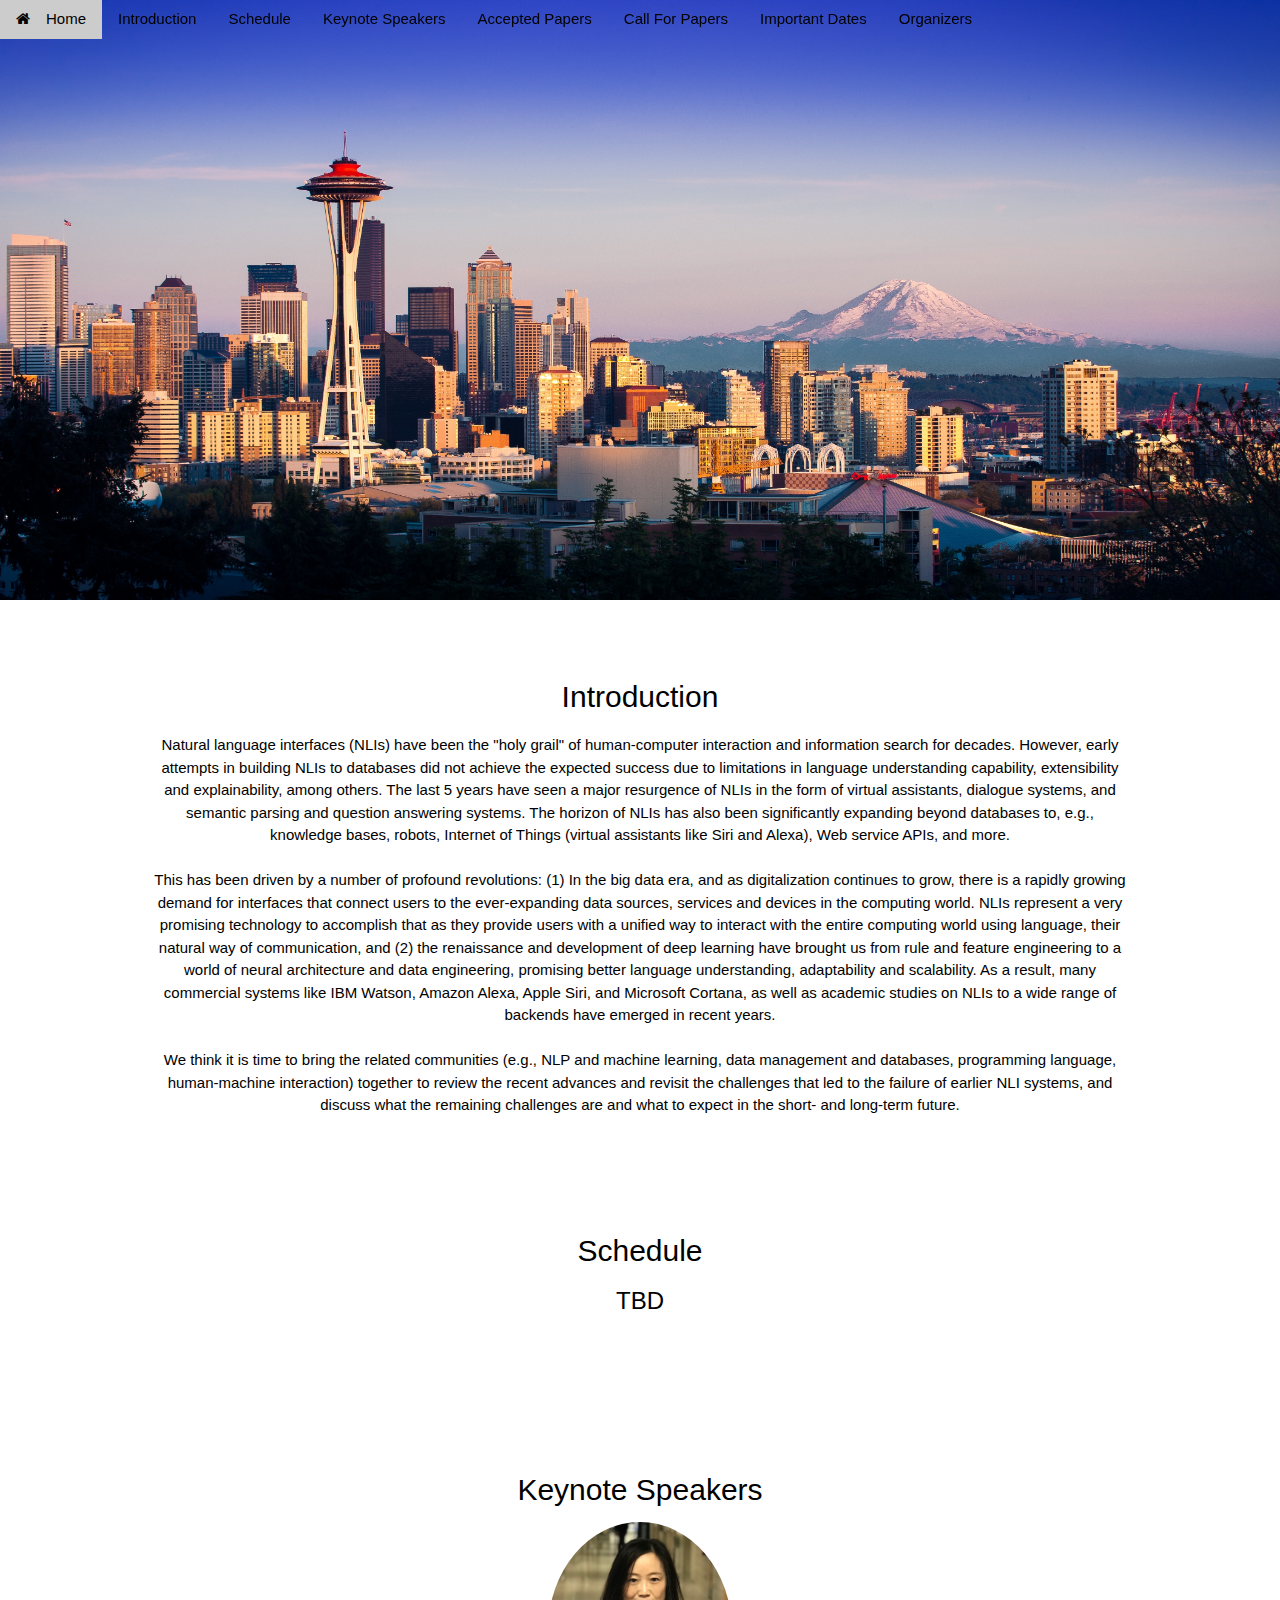
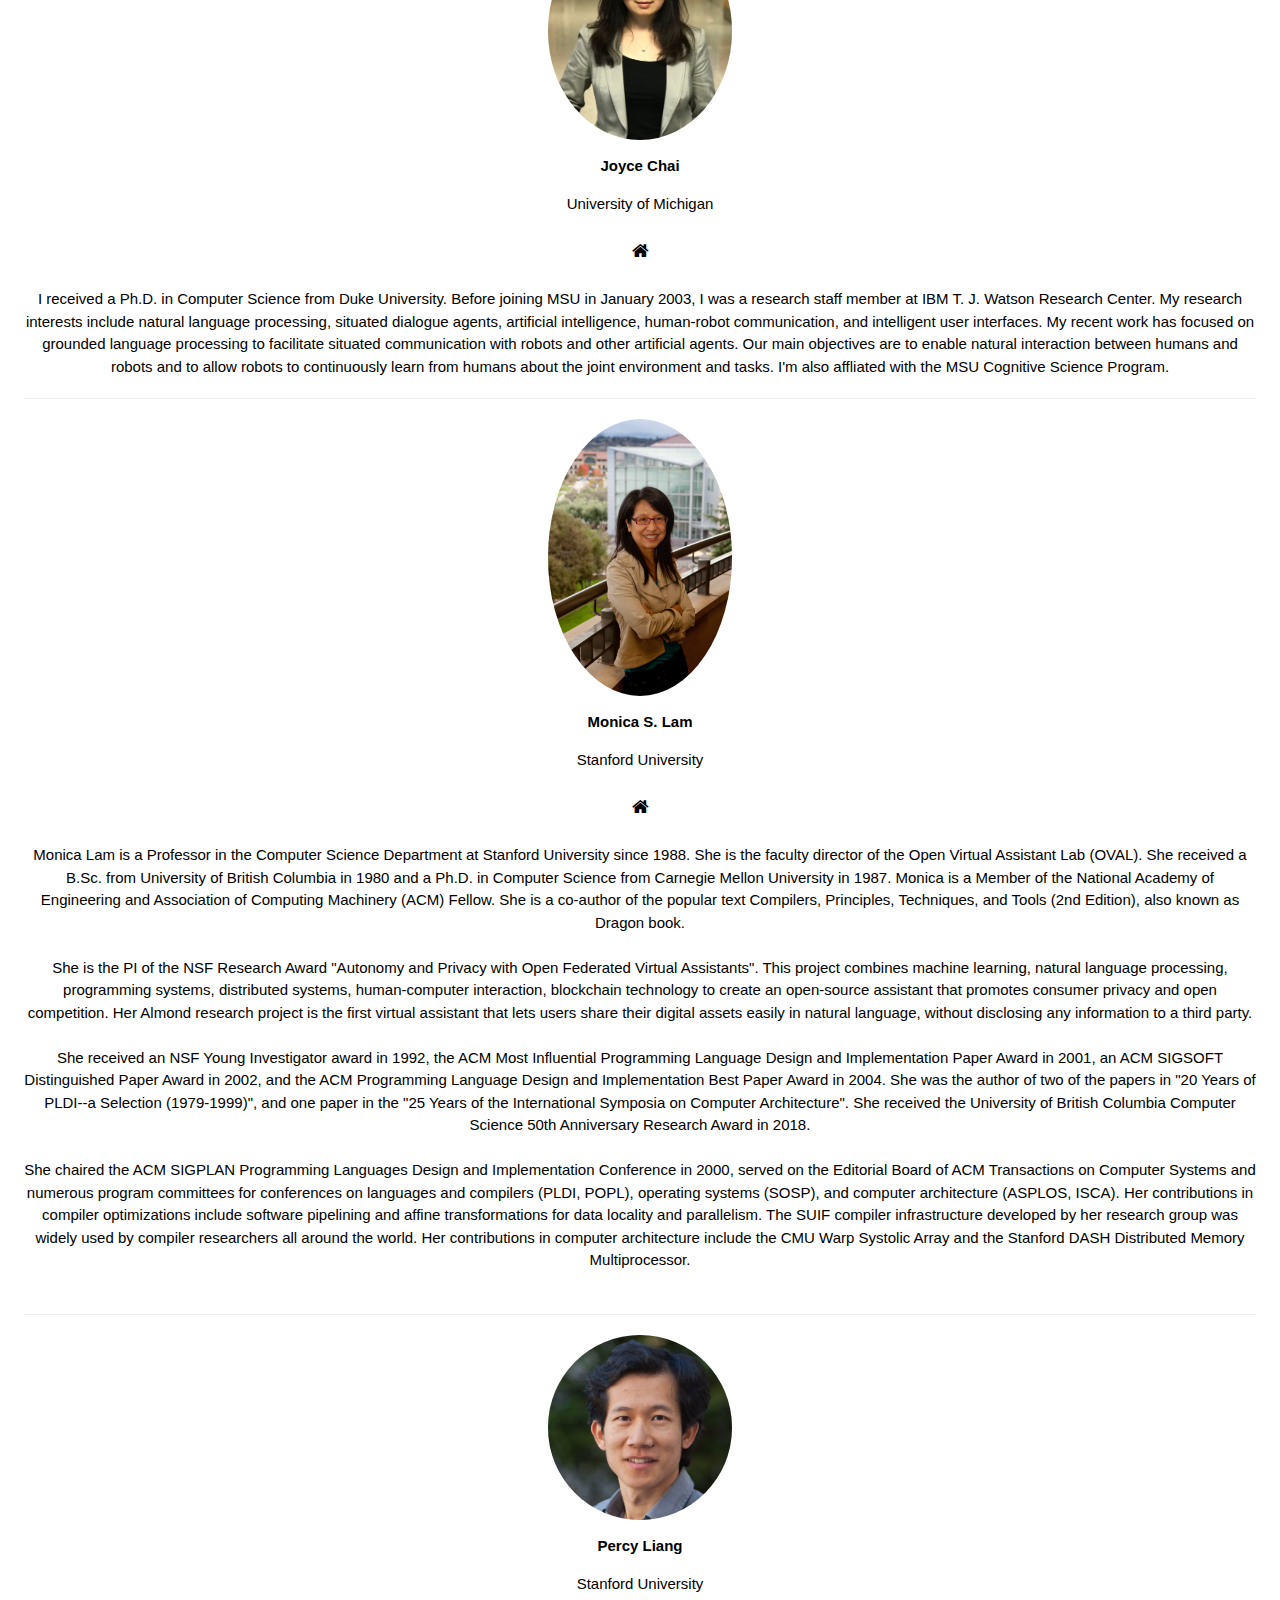
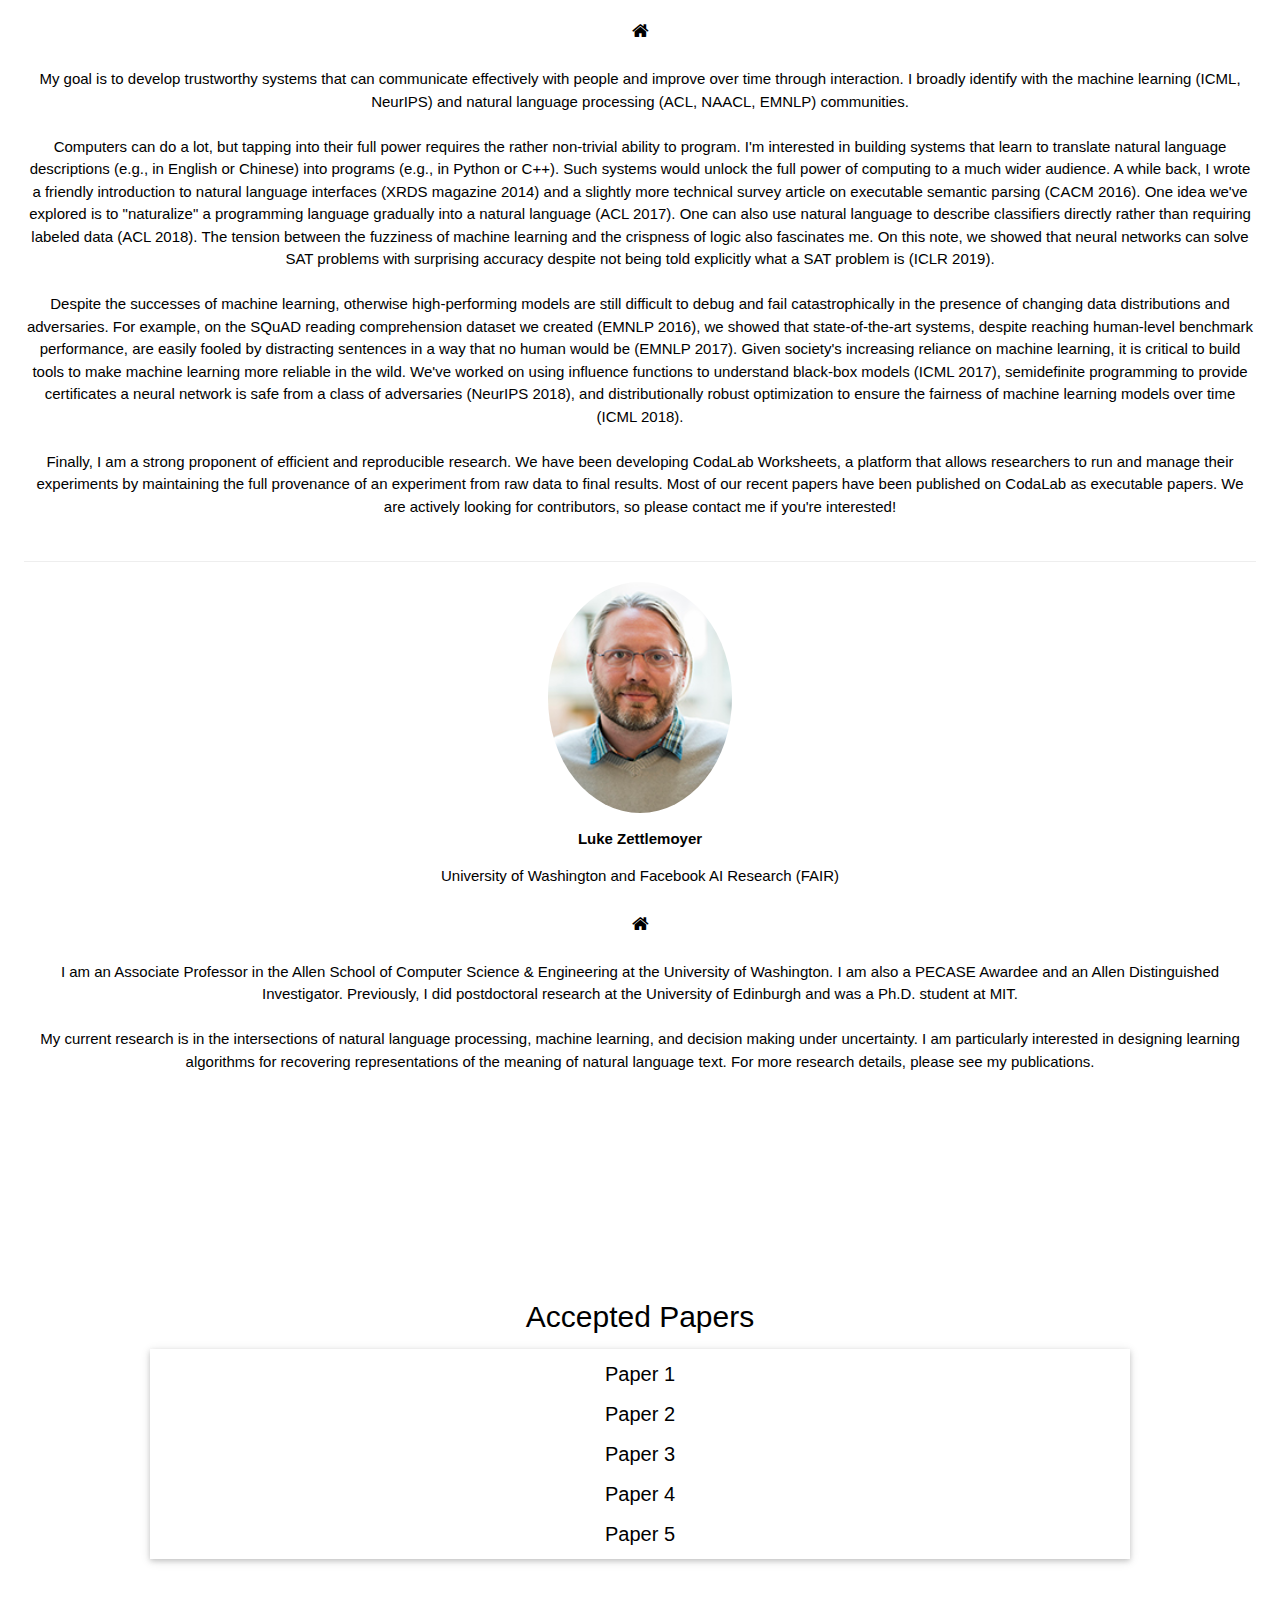
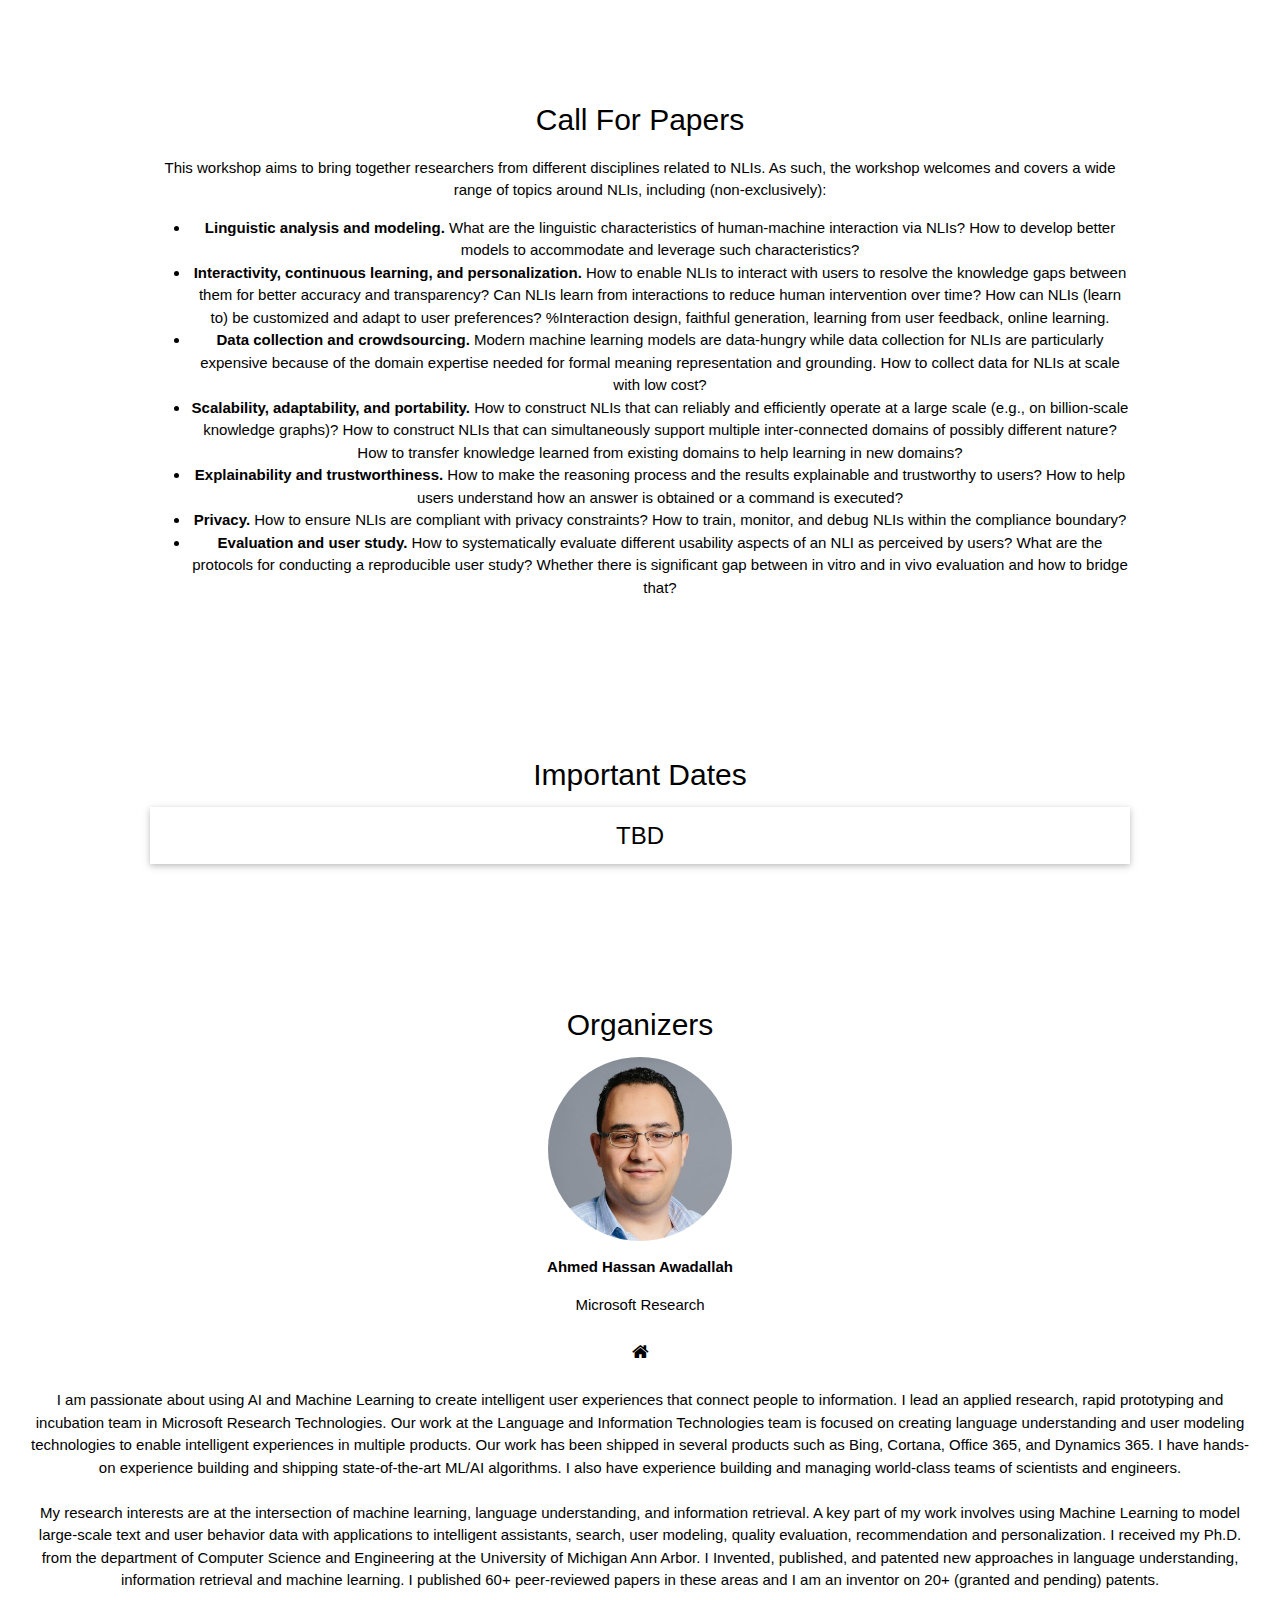
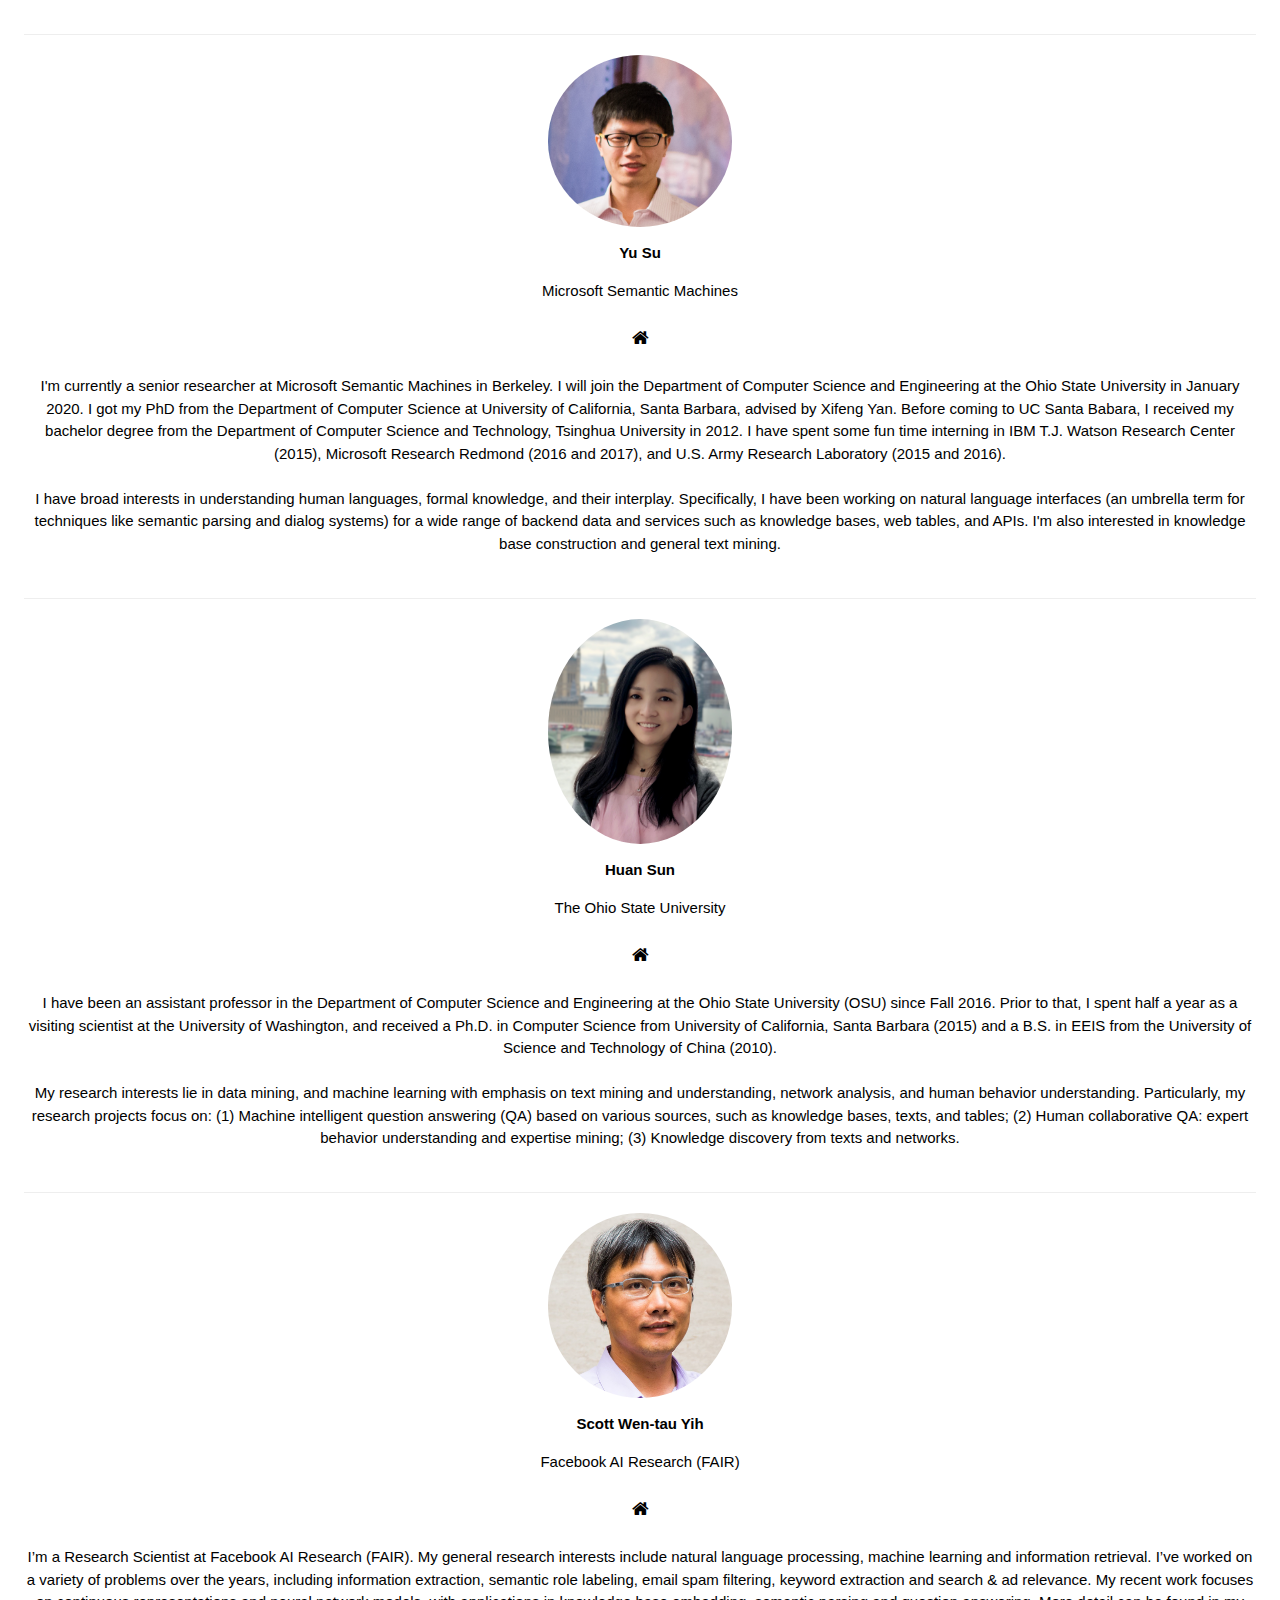
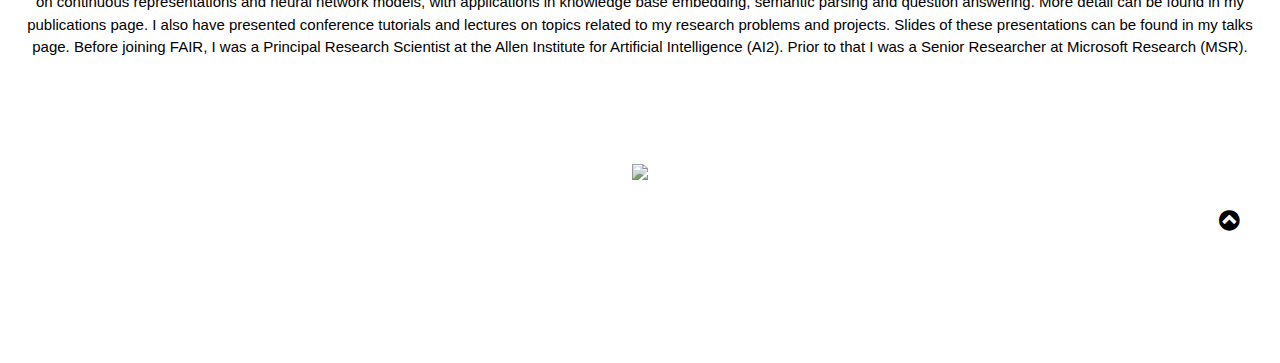
==== index.html @ e5f187b4 "Initial Commit." ====
<!DOCTYPE html>
<html>
<title>NLI Workshop</title>
<meta charset="UTF-8">
<meta name="viewport" content="width=device-width, initial-scale=1">
<link rel="stylesheet" href="https://www.w3schools.com/w3css/4/w3.css">
<link rel="stylesheet" href="https://www.w3schools.com/lib/w3-theme-black.css">
<link rel="stylesheet" href="https://cdnjs.cloudflare.com/ajax/libs/font-awesome/4.7.0/css/font-awesome.min.css">
<body id="myPage">

<!-- Navbar -->
<div class="w3-top">
 <div class="w3-bar w3-theme-d2 w3-left-align">
  <a class="w3-bar-item w3-button w3-hide-medium w3-hide-large w3-right w3-hover-white w3-theme-d2" href="javascript:void(0);" onclick="openNav()"><i class="fa fa-bars"></i></a>
  <a href="#" class="w3-bar-item w3-button w3-teal"><i class="fa fa-home w3-margin-right"></i>Home</a>
  <a href="#introduction" class="w3-bar-item w3-button w3-hide-small w3-hover-white">Introduction</a>
  <a href="#schedule" class="w3-bar-item w3-button w3-hide-small w3-hover-white">Schedule</a>
  <a href="#keynotespeakers" class="w3-bar-item w3-button w3-hide-small w3-hover-white">Keynote Speakers</a>
  <a href="#acceptedpapers" class="w3-bar-item w3-button w3-hide-small w3-hover-white">Accepted Papers</a>
  <a href="#callforpapers" class="w3-bar-item w3-button w3-hide-small w3-hover-white">Call For Papers</a>
  <a href="#importantdates" class="w3-bar-item w3-button w3-hide-small w3-hover-white">Important Dates</a>
  <a href="#organizers" class="w3-bar-item w3-button w3-hide-small w3-hover-white">Organizers</a>
 </div>

  <!-- Navbar on small screens -->
  <div id="navDemo" class="w3-bar-block w3-theme-d2 w3-hide w3-hide-large w3-hide-medium">
    <a href="#introduction" class="w3-bar-item w3-button">Introduction</a>
    <a href="#schedule" class="w3-bar-item w3-button">Schedule</a>
    <a href="#keynotespeakers" class="w3-bar-item w3-button">Keynote Speakers</a>
    <a href="#acceptedpapers" class="w3-bar-item w3-button">Accepted Papers</a>
    <a href="#callforpapers" class="w3-bar-item w3-button">Call For Papers</a>
    <a href="#importantdates" class="w3-bar-item w3-button">Important Dates</a>
    <a href="#organizers" class="w3-bar-item w3-button">Organizers</a>
  </div>
</div>

<!-- Image Header -->
<div class="w3-display-container w3-animate-opacity">
  <img src="images/seattle.jpg" alt="boat" style="width:100%;min-height:350px;max-height:600px;">
  <!--
  <div class="w3-container w3-display-bottomleft w3-margin-bottom">  
    <button onclick="document.getElementById('id01').style.display='block'" class="w3-button w3-xlarge w3-theme w3-hover-teal" title="Go To W3.CSS">LEARN W3.CSS</button>
  </div>
  -->
</div>

<!-- Modal -->
<div id="id01" class="w3-modal">
  <div class="w3-modal-content w3-card-4 w3-animate-top">
    <header class="w3-container w3-teal w3-display-container"> 
      <span onclick="document.getElementById('id01').style.display='none'" class="w3-button w3-teal w3-display-topright"><i class="fa fa-remove"></i></span>
      <h4>Oh snap! We just showed you a modal..</h4>
      <h5>Because we can <i class="fa fa-smile-o"></i></h5>
    </header>
    <div class="w3-container">
      <p>Cool huh? Ok, enough teasing around..</p>
      <p>Go to our <a class="w3-text-teal" href="/w3css/default.asp">W3.CSS Tutorial</a> to learn more!</p>
    </div>
    <footer class="w3-container w3-teal">
      <p>Modal footer</p>
    </footer>
  </div>
</div>


<!-- Team Container -->
<!--
<div class="w3-container w3-padding-64 w3-center" id="team">
<h2>OUR TEAM</h2>
<p>Meet the team - our office rats:</p>

<div class="w3-row"><br>

<div class="w3-quarter">
  <img src="/w3images/avatar.jpg" alt="Boss" style="width:45%" class="w3-circle w3-hover-opacity">
  <h3>Johnny Walker</h3>
  <p>Web Designer</p>
</div>

<div class="w3-quarter">
  <img src="/w3images/avatar.jpg" alt="Boss" style="width:45%" class="w3-circle w3-hover-opacity">
  <h3>Rebecca Flex</h3>
  <p>Support</p>
</div>

<div class="w3-quarter">
  <img src="/w3images/avatar.jpg" alt="Boss" style="width:45%" class="w3-circle w3-hover-opacity">
  <h3>Jan Ringo</h3>
  <p>Boss man</p>
</div>

<div class="w3-quarter">
  <img src="/w3images/avatar.jpg" alt="Boss" style="width:45%" class="w3-circle w3-hover-opacity">
  <h3>Kai Ringo</h3>
  <p>Fixer</p>
</div>

</div>
</div>
-->

<!-- Introduction -->
<div class="w3-row-padding w3-padding-64 w3-center" id="introduction">

<div class="w3-content">
<h2>Introduction</h2>
<p>Natural language interfaces (NLIs) have been the "holy grail" of human-computer interaction and information search for decades. However, early attempts in building NLIs to databases did not achieve the expected success due to limitations in language understanding capability, extensibility and explainability, among others. The last 5 years have seen a major resurgence of NLIs in the form of virtual assistants, dialogue systems, and semantic parsing and question answering systems. The horizon of NLIs has also been significantly expanding beyond databases to, e.g., knowledge bases, robots, Internet of Things (virtual assistants like Siri and Alexa), Web service APIs, and more.
<br/>
<br/>
This has been driven by a number of profound revolutions: (1) In the big data era, and as digitalization continues to grow, there is a rapidly growing demand for interfaces that connect users to the ever-expanding data sources, services and devices in the computing world. NLIs represent a very promising technology to accomplish that as they provide users with a unified way to interact with the entire computing world using language, their natural way of communication, and (2) the renaissance and development of deep learning have brought us from rule and feature engineering to a world of neural architecture and data engineering, promising better language understanding, adaptability and scalability. As a result, many commercial systems like IBM Watson, Amazon Alexa, Apple Siri, and Microsoft Cortana, as well as academic studies on NLIs to a wide range of backends have emerged in recent years.
<br/>
<br/> 
We think it is time to bring the related communities (e.g., NLP and machine learning, data management and databases, programming language, human-machine interaction) together to review the recent advances and revisit the challenges that led to the failure of earlier NLI systems, and discuss what the remaining challenges are and what to expect in the short- and long-term future.<br/><br></p>
</div>

<!-- Schedule -->
<div class="w3-row-padding w3-padding-64 w3-theme-l1 w3-center" id="schedule">

<div class="w3-content">
<h2>Schedule</h2>
<h3>TBD</h3>
</div>

</div>

<!-- Keynote Speakers Container -->
<div class="w3-container w3-padding-64 w3-center" id="keynotespeakers">
<h2>Keynote Speakers</h2>

<div>
    <div class="w3-center">
      <img src="images/joycechai.jpeg" style="width:15%" class="w3-circle w3-hover-opacity">
      <p><b>Joyce Chai</b></p>
      <p>University of Michigan</p>
      <a class="w3-button w3-large w3-hide-small" href="http://www.cse.msu.edu/~jchai/" title="Website"><i class="fa fa-home"></i></a>
    </div>
    <div class="w3-center">
      <p>I received a Ph.D.  in Computer Science from Duke University. Before joining MSU in January 2003, I was a research staff member at IBM T. J. Watson Research Center. My research interests include natural language processing, situated dialogue agents, artificial intelligence, human-robot communication, and intelligent user interfaces. My recent work has focused on grounded language processing to facilitate situated communication with robots and other artificial agents. Our main objectives are to enable natural interaction between humans and robots and to allow robots to continuously learn from humans about the joint environment and tasks. I'm also affliated with the MSU Cognitive Science Program. </p>
    </div>
</div>
<hr>
<div>
    <div class="w3-center">
      <img src="images/monica-joel.jpg" style="width:15%" class="w3-circle w3-hover-opacity">
      <p><b>Monica S. Lam</b></p>
      <p>Stanford University</p>
      <a class="w3-button w3-large w3-hide-small" href="https://suif.stanford.edu/~lam/" title="Website"><i class="fa fa-home"></i></a>
    </div>
    <div class="w3-center">
      <p>Monica Lam is a Professor in the Computer Science Department at Stanford University since 1988. She is the faculty director of the Open Virtual Assistant Lab (OVAL). She received a B.Sc. from University of British Columbia in 1980 and a Ph.D. in Computer Science from Carnegie Mellon University in 1987. Monica is a Member of the National Academy of Engineering and Association of Computing Machinery (ACM) Fellow. She is a co-author of the popular text Compilers, Principles, Techniques, and Tools (2nd Edition), also known as Dragon book.<br/><br/>

      She is the PI of the NSF Research Award "Autonomy and Privacy with Open Federated Virtual Assistants". This project combines machine learning, natural language processing, programming systems, distributed systems, human-computer interaction, blockchain technology to create an open-source assistant that promotes consumer privacy and open competition. Her Almond research project is the first virtual assistant that lets users share their digital assets easily in natural language, without disclosing any information to a third party.<br/><br/>

      She received an NSF Young Investigator award in 1992, the ACM Most Influential Programming Language Design and Implementation Paper Award in 2001, an ACM SIGSOFT Distinguished Paper Award in 2002, and the ACM Programming Language Design and Implementation Best Paper Award in 2004. She was the author of two of the papers in "20 Years of PLDI--a Selection (1979-1999)", and one paper in the "25 Years of the International Symposia on Computer Architecture". She received the University of British Columbia Computer Science 50th Anniversary Research Award in 2018.<br/><br/>

      She chaired the ACM SIGPLAN Programming Languages Design and Implementation Conference in 2000, served on the Editorial Board of ACM Transactions on Computer Systems and numerous program committees for conferences on languages and compilers (PLDI, POPL), operating systems (SOSP), and computer architecture (ASPLOS, ISCA). Her contributions in compiler optimizations include software pipelining and affine transformations for data locality and parallelism. The SUIF compiler infrastructure developed by her research group was widely used by compiler researchers all around the world. Her contributions in computer architecture include the CMU Warp Systolic Array and the Stanford DASH Distributed Memory Multiprocessor.<br/><br/>
      </p>
    </div>
</div>
<hr>
<div>
    <div class="w3-center">
      <img src="images/percy2.jpeg" style="width:15%" class="w3-circle w3-hover-opacity">
      <p><b>Percy Liang</b></p>
      <p>Stanford University</p>
      <a class="w3-button w3-large w3-hide-small" href="https://cs.stanford.edu/~pliang/" title="Website"><i class="fa fa-home"></i></a>
    </div>
    <div class="w3-center">
      <p> My goal is to develop trustworthy systems that can communicate effectively with people and improve over time through interaction. I broadly identify with the machine learning (ICML, NeurIPS) and natural language processing (ACL, NAACL, EMNLP) communities.<br/><br/>

      Computers can do a lot, but tapping into their full power requires the rather non-trivial ability to program. I'm interested in building systems that learn to translate natural language descriptions (e.g., in English or Chinese) into programs (e.g., in Python or C++). Such systems would unlock the full power of computing to a much wider audience. A while back, I wrote a friendly introduction to natural language interfaces (XRDS magazine 2014) and a slightly more technical survey article on executable semantic parsing (CACM 2016). One idea we've explored is to "naturalize" a programming language gradually into a natural language (ACL 2017). One can also use natural language to describe classifiers directly rather than requiring labeled data (ACL 2018). The tension between the fuzziness of machine learning and the crispness of logic also fascinates me. On this note, we showed that neural networks can solve SAT problems with surprising accuracy despite not being told explicitly what a SAT problem is (ICLR 2019).<br/><br/>

      Despite the successes of machine learning, otherwise high-performing models are still difficult to debug and fail catastrophically in the presence of changing data distributions and adversaries. For example, on the SQuAD reading comprehension dataset we created (EMNLP 2016), we showed that state-of-the-art systems, despite reaching human-level benchmark performance, are easily fooled by distracting sentences in a way that no human would be (EMNLP 2017). Given society's increasing reliance on machine learning, it is critical to build tools to make machine learning more reliable in the wild. We've worked on using influence functions to understand black-box models (ICML 2017), semidefinite programming to provide certificates a neural network is safe from a class of adversaries (NeurIPS 2018), and distributionally robust optimization to ensure the fairness of machine learning models over time (ICML 2018).<br/><br/>

      Finally, I am a strong proponent of efficient and reproducible research. We have been developing CodaLab Worksheets, a platform that allows researchers to run and manage their experiments by maintaining the full provenance of an experiment from raw data to final results. Most of our recent papers have been published on CodaLab as executable papers. We are actively looking for contributors, so please contact me if you're interested! <br/><br/>
      </p>
    </div>
</div>
<hr>
<div>
    <div class="w3-center">
      <img src="images/lsz_sm.jpg" alt="Boss" style="width:15%" class="w3-circle w3-hover-opacity">
      <p><b>Luke Zettlemoyer</b></p>
      <p>University of Washington and Facebook AI Research (FAIR)</p>
      <a class="w3-button w3-large w3-hide-small" href="https://www.cs.washington.edu/people/faculty/lsz" title="Website"><i class="fa fa-home"></i></a>
    </div>
    <div class="w3-center">
      <p>I am an Associate Professor in the Allen School of Computer Science & Engineering at the University of Washington. I am also a PECASE Awardee and an Allen Distinguished Investigator. Previously, I did postdoctoral research at the University of Edinburgh and was a Ph.D. student at MIT.<br/><br/>
      
      My current research is in the intersections of natural language processing, machine learning, and decision making under uncertainty. I am particularly interested in designing learning algorithms for recovering representations of the meaning of natural language text. For more research details, please see my publications.<br/><br/>
      </p>
    </div>
</div>
<br/>
<br/>
</div>


<!-- Accepter Papers Row -->
<div class="w3-row-padding w3-padding-64 w3-theme-l1" id="acceptedpapers">

<div class="w3-content">
<h2>Accepted Papers</h2>
</div>

<div class="w3-content">
<div class="w3-card w3-white">
  <div class="w3-container">
    <h4>Paper 1</h4>
    <h4>Paper 2</h4>
    <h4>Paper 3</h4>
    <h4>Paper 4</h4>
    <h4>Paper 5</h4>
  </div>
  </div>
</div>

</div>

<!-- Call For Papers -->
<div class="w3-row-padding w3-padding-64 w3-center" id="callforpapers">

<div class="w3-content">
<h2>Call For Papers</h2>

<p>This workshop aims to bring together researchers from different disciplines related to NLIs. As such, the workshop welcomes and covers a wide range of topics around NLIs, including (non-exclusively):
 
<ul>
<li>  
<b>Linguistic analysis and modeling.</b> What are the linguistic characteristics of human-machine interaction via NLIs? How to develop better models to accommodate and leverage such characteristics?
</li>

<li>
<b>Interactivity, continuous learning, and personalization.</b> How to enable NLIs to interact with users to resolve the knowledge gaps between them for better accuracy and transparency? Can NLIs learn from interactions to reduce human intervention over time?  How can NLIs (learn to) be customized and adapt to user preferences? %Interaction design, faithful generation, learning from user feedback, online learning.
</li>

<li>
<b>Data collection and crowdsourcing.</b> Modern machine learning models are data-hungry while data collection for NLIs are particularly expensive because of the domain expertise needed for formal meaning representation and grounding. How to collect data for NLIs at scale with low cost?
</li>

<li>
<b>Scalability, adaptability, and portability.</b> How to construct NLIs that can reliably and efficiently operate at a large scale (e.g., on billion-scale knowledge graphs)? How to construct NLIs that can simultaneously support multiple inter-connected domains of possibly different nature? How to transfer knowledge learned from existing domains to help learning in new domains?
</li>

<li>
<b>Explainability and trustworthiness.</b> How to make the reasoning process and the results explainable and trustworthy to users? How to help users understand how an answer is obtained or a command is executed?
</li> 

<li>
<b>Privacy.</b> How to ensure NLIs are compliant with privacy constraints? How to train, monitor, and debug NLIs within the compliance boundary?
</li>

<li>
<b>Evaluation and user study.</b> How to systematically evaluate different usability aspects of an NLI as perceived by users? What are the protocols for conducting a reproducible user study? Whether there is significant gap between in vitro and in vivo evaluation and how to bridge that?</li></ul></p>

</div>

</div>

<!-- Important Dates Row -->
<div class="w3-row-padding w3-padding-64 w3-theme-l1" id="importantdates">

<div class="w3-content">
<h2>Important Dates</h2>
</div>

<div class="w3-content">
<div class="w3-card w3-white">
  <div class="w3-container">
    <h3>TBD<h3/>
  </div>
  </div>
</div>

</div>

<!-- Organizers Container -->
<div class="w3-container w3-padding-64 w3-center" id="organizers">
<h2>Organizers</h2>
<div>
    <div class="w3-center">
      <img src="images/ahmed.jpg" style="width:15%" class="w3-circle w3-hover-opacity">
      <p><b>Ahmed Hassan Awadallah</b></p>
      <p>Microsoft Research</p>
      <a class="w3-button w3-large w3-hide-small" href="https://www.microsoft.com/en-us/research/people/hassanam/?from=http%3A%2F%2Fresearch.microsoft.com%2Fen-us%2Fpeople%2Fhassanam%2F" title="Website"><i class="fa fa-home"></i></a>
    </div>
    <div class="w3-center">
      <p>I am passionate about using AI and Machine Learning to create intelligent user experiences that connect people to information. I lead an applied research, rapid prototyping and incubation team in Microsoft Research Technologies. Our work at the Language and Information Technologies team is focused on creating language understanding and user modeling technologies to enable intelligent experiences in multiple products. Our work has been shipped in several products such as Bing, Cortana, Office 365, and Dynamics 365. I have hands-on experience building and shipping state-of-the-art ML/AI algorithms. I also have experience building and managing world-class teams of scientists and engineers.<br/><br/>

      My research interests are at the intersection of machine learning, language understanding, and information retrieval. A key part of my work involves using Machine Learning to model large-scale text and user behavior data with applications to intelligent assistants, search, user modeling, quality evaluation, recommendation and personalization. I received my Ph.D. from the department of Computer Science and Engineering at the University of Michigan Ann Arbor. I Invented, published, and patented new approaches in language understanding, information retrieval and machine learning. I published 60+ peer-reviewed papers in these areas and I am an inventor on 20+ (granted and pending) patents. <br/><br/>
      </p>
    </div>
</div>
<hr>
<div>
    <div class="w3-center">
      <img src="images/yusu.jpg" style="width:15%" class="w3-circle w3-hover-opacity">
      <p><b>Yu Su</b></p>
      <p>Microsoft Semantic Machines</p>
      <a class="w3-button w3-large w3-hide-small" href="https://sites.cs.ucsb.edu/~ysu/" title="Website"><i class="fa fa-home"></i></a>
    </div>
    <div class="w3-center">
      <p>I'm currently a senior researcher at Microsoft Semantic Machines in Berkeley. I will join the Department of Computer Science and Engineering at the Ohio State University in January 2020. I got my PhD from the Department of Computer Science at University of California, Santa Barbara, advised by Xifeng Yan. Before coming to UC Santa Babara, I received my bachelor degree from the Department of Computer Science and Technology, Tsinghua University in 2012. I have spent some fun time interning in IBM T.J. Watson Research Center (2015), Microsoft Research Redmond (2016 and 2017), and U.S. Army Research Laboratory (2015 and 2016). <br/><br/>

      I have broad interests in understanding human languages, formal knowledge, and their interplay. Specifically, I have been working on natural language interfaces (an umbrella term for techniques like semantic parsing and dialog systems) for a wide range of backend data and services such as knowledge bases, web tables, and APIs. I'm also interested in knowledge base construction and general text mining. <br/><br/>
      </p>
    </div>
</div>
<hr>
<div>
    <div class="w3-center">
      <img src="images/huansun2018-2.png" style="width:15%" class="w3-circle w3-hover-opacity">
      <p><b>Huan Sun</b></p>
      <p>The Ohio State University</p>
      <a class="w3-button w3-large w3-hide-small" href="http://web.cse.ohio-state.edu/~sun.397/" title="Website"><i class="fa fa-home"></i></a>
    </div>
    <div class="w3-center">
      <p>I have been an assistant professor in the Department of Computer Science and Engineering at the Ohio State University (OSU) since Fall 2016. Prior to that, I spent half a year as a visiting scientist at the University of Washington, and received a Ph.D. in Computer Science from University of California, Santa Barbara (2015) and a B.S. in EEIS from the University of Science and Technology of China (2010). <br/><br/>

      My research interests lie in data mining, and machine learning with emphasis on text mining and understanding, network analysis, and human behavior understanding. Particularly, my research projects focus on: (1) Machine intelligent question answering (QA) based on various sources, such as knowledge bases, texts, and tables; (2) Human collaborative QA: expert behavior understanding and expertise mining; (3) Knowledge discovery from texts and networks. <br/><br/>

      </p>
    </div>
</div>
<hr>
<div>
    <div class="w3-center">
      <img src="images/Scott.jpg" style="width:15%" class="w3-circle w3-hover-opacity">
      <p><b>Scott Wen-tau Yih</b></p>
      <p>Facebook AI Research (FAIR)</p>
      <a class="w3-button w3-large w3-hide-small" href="http://scottyih.org/" title="Website"><i class="fa fa-home"></i></a>
    </div>
    <div class="w3-center">
      <p>I’m a Research Scientist at Facebook AI Research (FAIR). My general research interests include natural language processing, machine learning and information retrieval. I’ve worked on a variety of problems over the years, including information extraction, semantic role labeling, email spam filtering, keyword extraction and search & ad relevance. My recent work focuses on continuous representations and neural network models, with applications in knowledge base embedding, semantic parsing and question answering. More detail can be found in my publications page. I also have presented conference tutorials and lectures on topics related to my research problems and projects. Slides of these presentations can be found in my talks page. Before joining FAIR, I was a Principal Research Scientist at the Allen Institute for Artificial Intelligence (AI2). Prior to that I was a Senior Researcher at Microsoft Research (MSR).<br/><br/></p>
    </div>
</div>
</div>

<!-- Image of location/map -->
<img src="/w3images/map.jpg" class="w3-image w3-greyscale-min" style="width:100%;">

<!-- Footer -->
<footer class="w3-container w3-padding-32 w3-theme-d1 w3-center">
  <!--
  <h4>Follow Us</h4>
  <a class="w3-button w3-large w3-teal" href="javascript:void(0)" title="Facebook"><i class="fa fa-facebook"></i></a>
  <a class="w3-button w3-large w3-teal" href="javascript:void(0)" title="Twitter"><i class="fa fa-twitter"></i></a>
  <a class="w3-button w3-large w3-teal" href="javascript:void(0)" title="Google +"><i class="fa fa-google-plus"></i></a>
  <a class="w3-button w3-large w3-teal" href="javascript:void(0)" title="Google +"><i class="fa fa-instagram"></i></a>
  <a class="w3-button w3-large w3-teal w3-hide-small" href="javascript:void(0)" title="Linkedin"><i class="fa fa-linkedin"></i></a>
  <p>Powered by <a href="https://www.w3schools.com/w3css/default.asp" target="_blank">w3.css</a></p>




  -->
  <!--Was 100px -->
  <div style="position:relative;bottom:20px;z-index:1;" class="w3-tooltip w3-right">
    <span class="w3-text w3-padding w3-teal w3-hide-small">Go To Top</span>   
    <a class="w3-button w3-theme" href="#myPage"><span class="w3-xlarge">
    <i class="fa fa-chevron-circle-up"></i></span></a>
  </div>
</footer>

<script>
// Script for side navigation
function w3_open() {
  var x = document.getElementById("mySidebar");
  x.style.width = "300px";
  x.style.paddingTop = "10%";
  x.style.display = "block";
}

// Close side navigation
function w3_close() {
  document.getElementById("mySidebar").style.display = "none";
}

// Used to toggle the menu on smaller screens when clicking on the menu button
function openNav() {
  var x = document.getElementById("navDemo");
  if (x.className.indexOf("w3-show") == -1) {
    x.className += " w3-show";
  } else { 
    x.className = x.className.replace(" w3-show", "");
  }
}
</script>

</body>
</html>
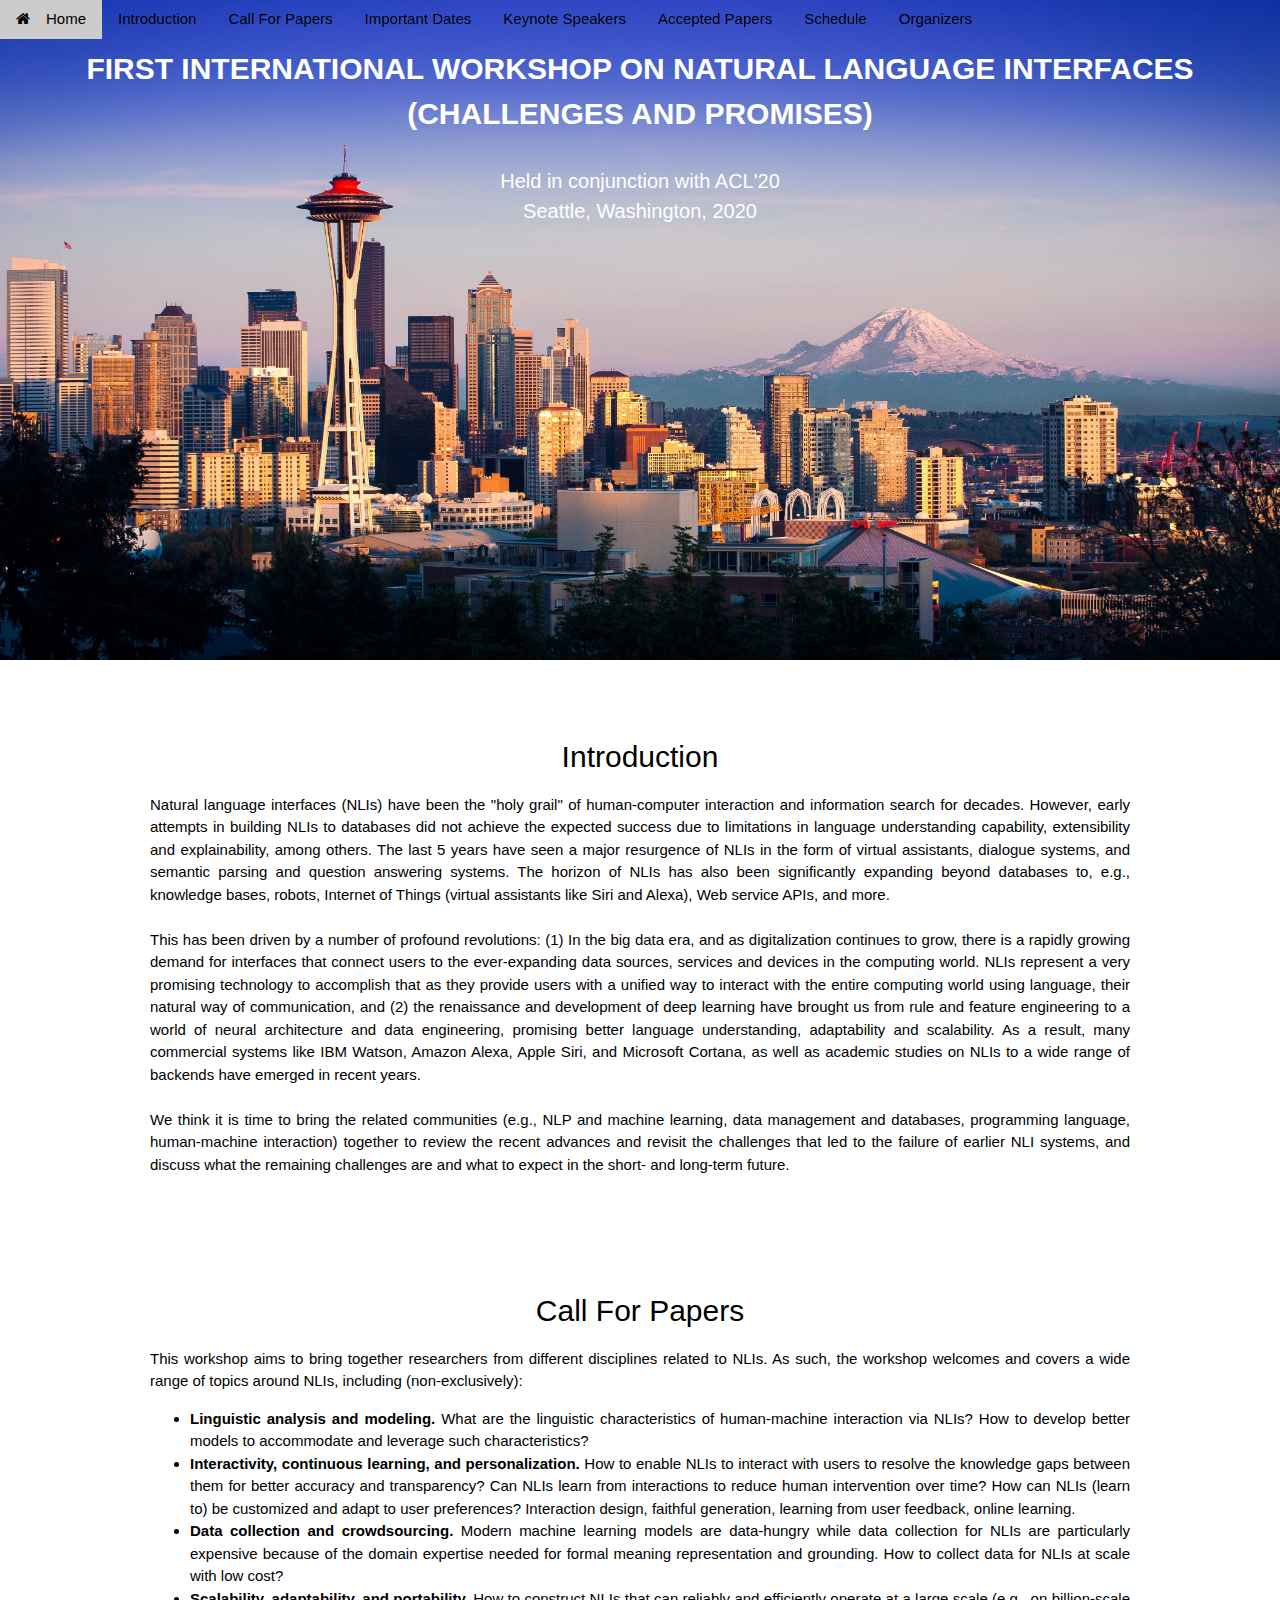
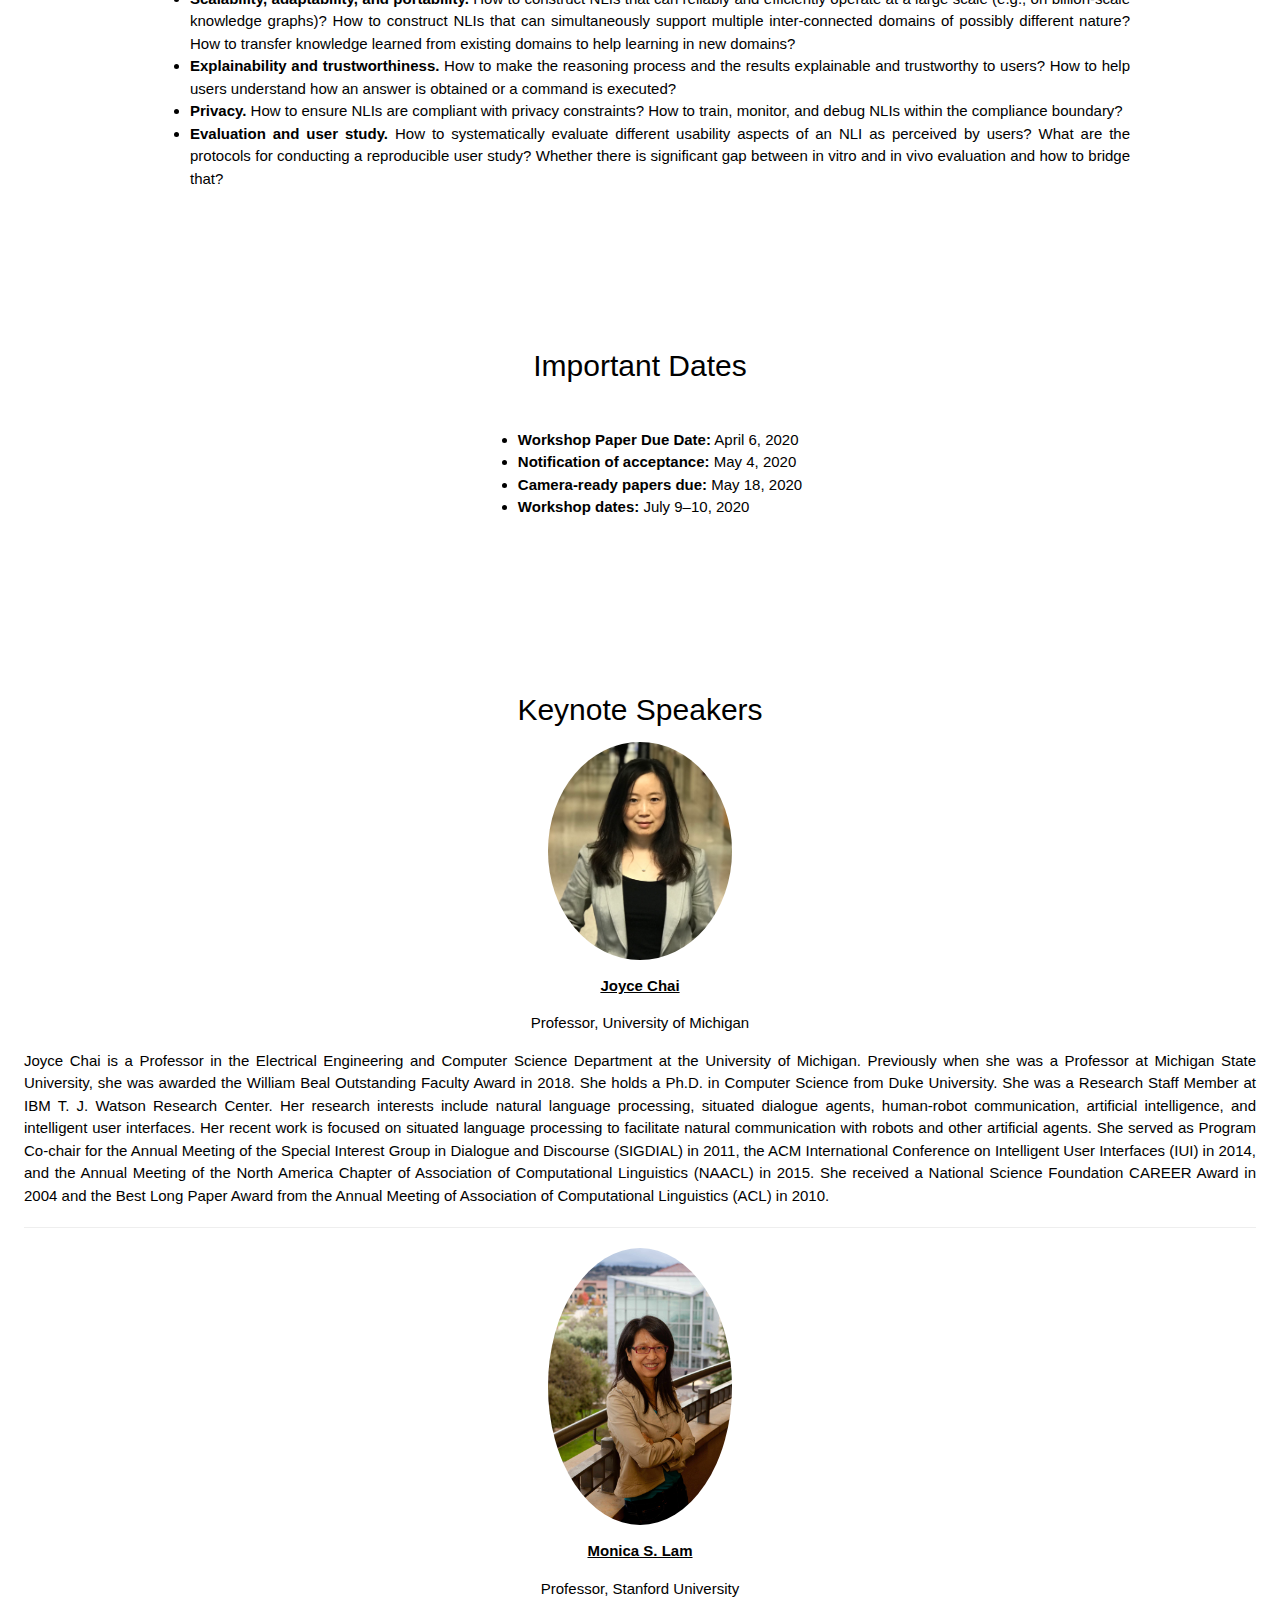
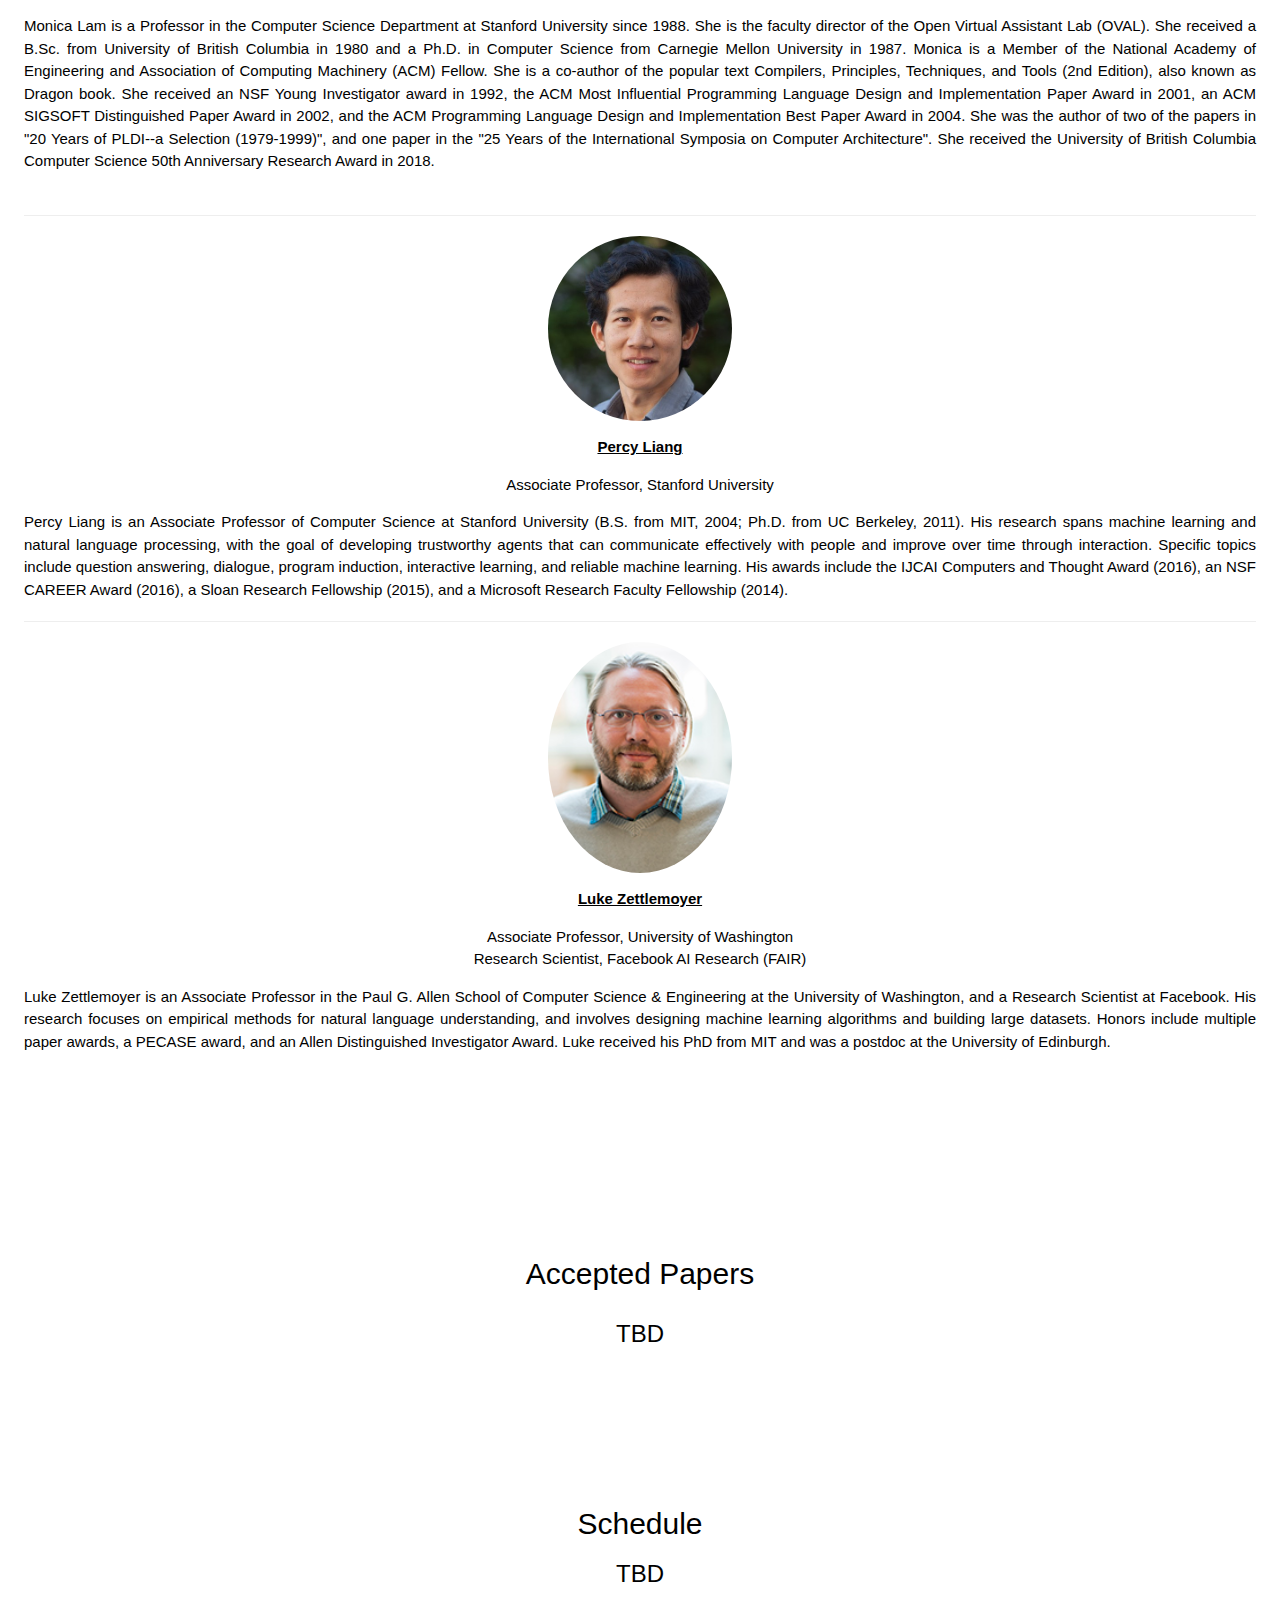
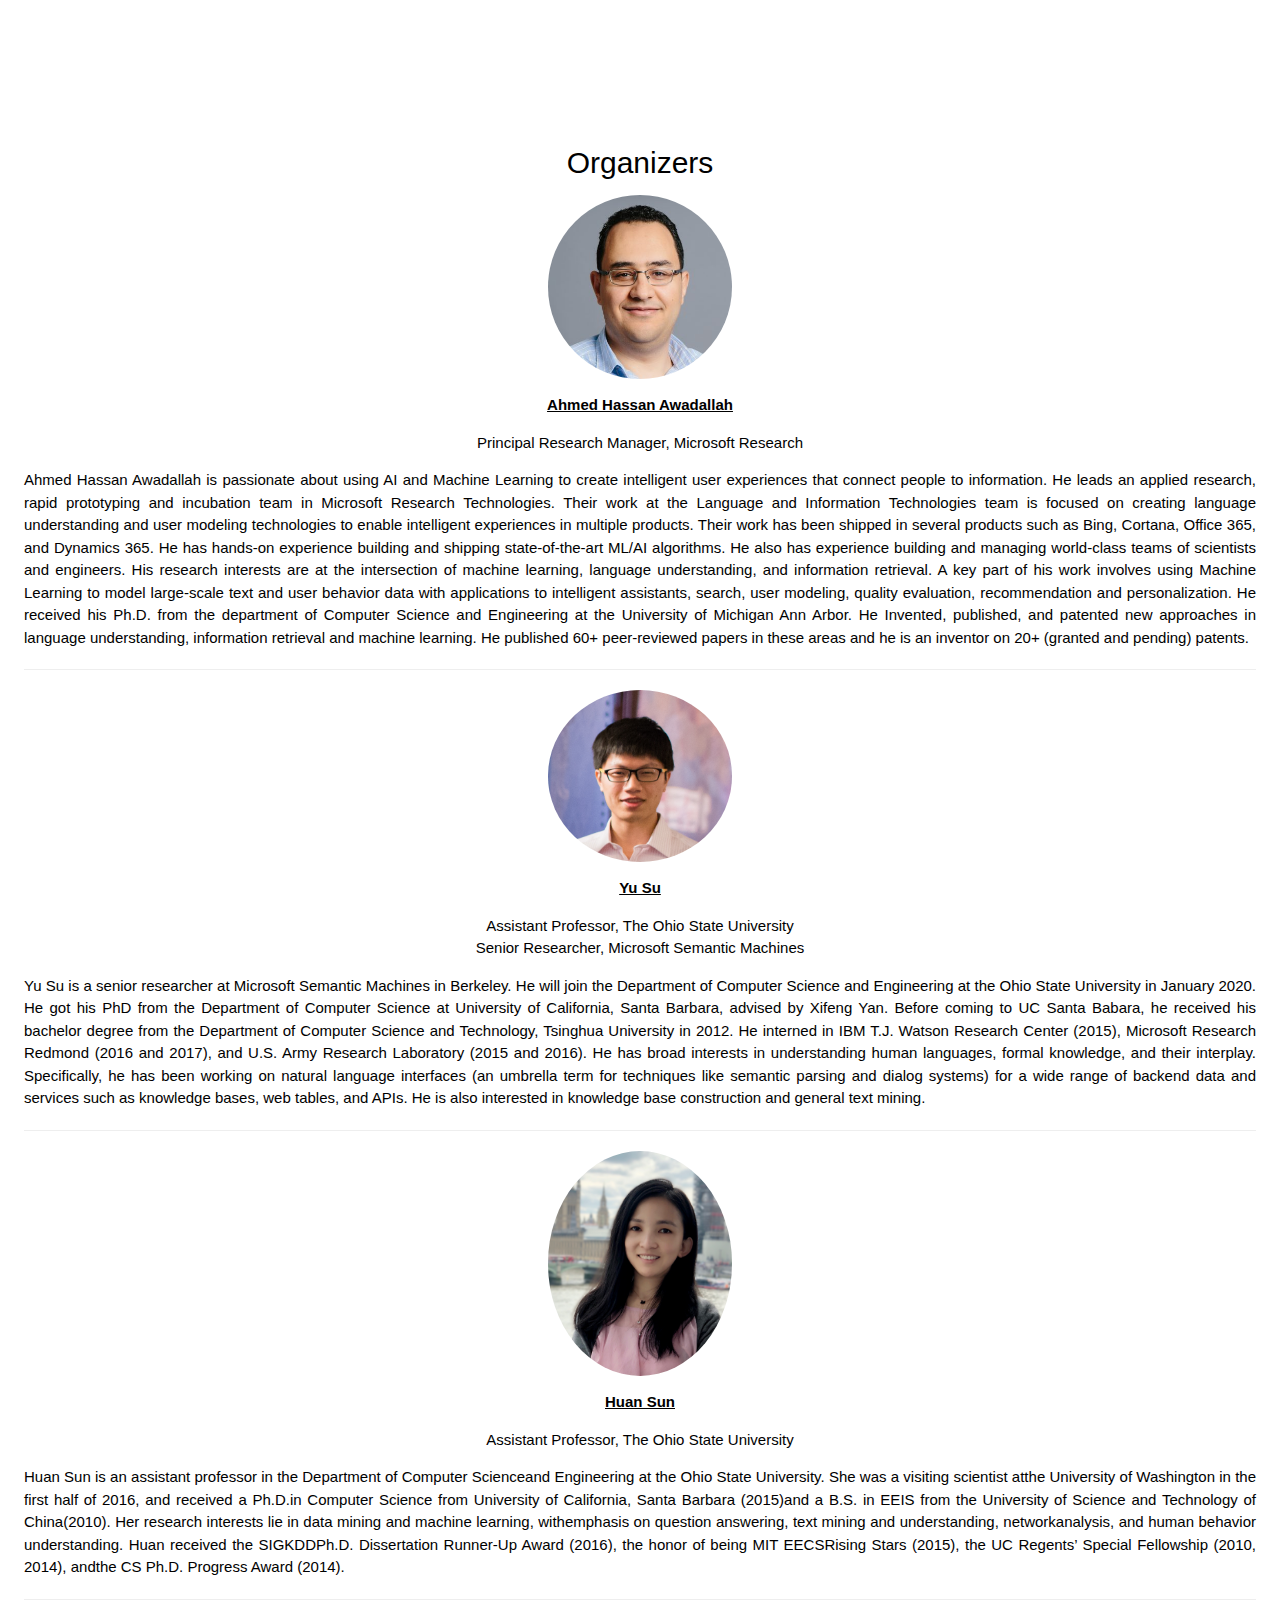
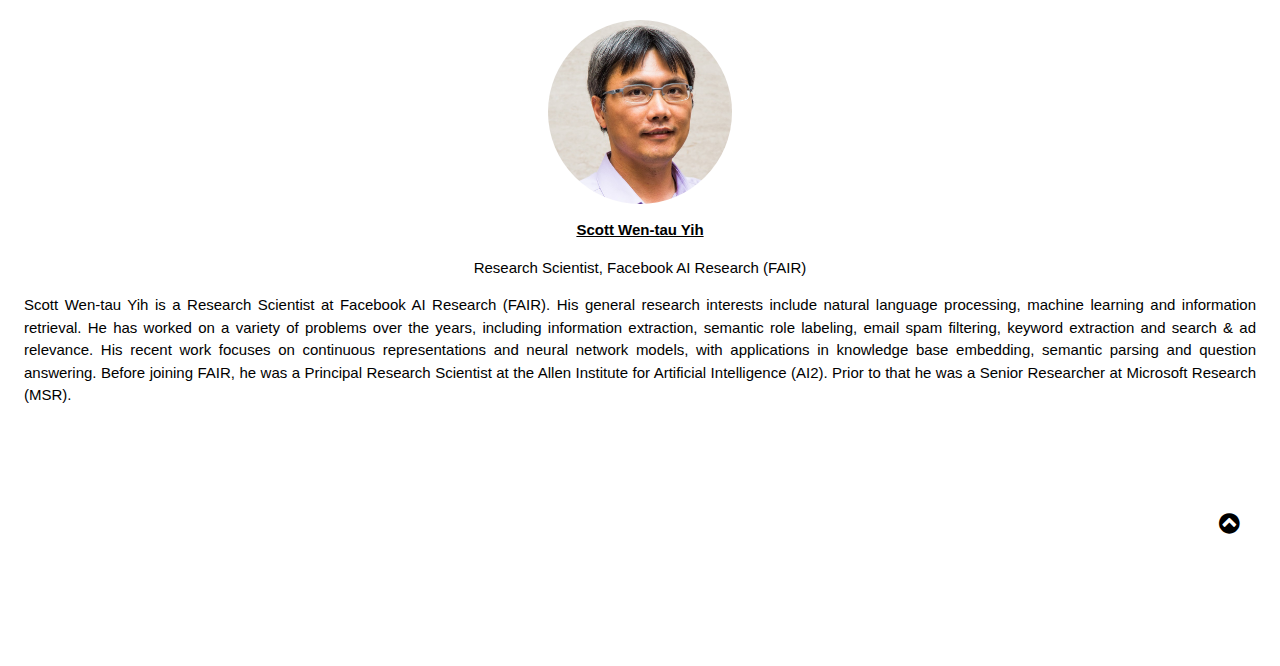
==== commit f76c22b9: "Updated Label to scale on Mobile Devices." ====
--- a/index.html
+++ b/index.html
@@ -14,29 +14,43 @@
   <a class="w3-bar-item w3-button w3-hide-medium w3-hide-large w3-right w3-hover-white w3-theme-d2" href="javascript:void(0);" onclick="openNav()"><i class="fa fa-bars"></i></a>
   <a href="#" class="w3-bar-item w3-button w3-teal"><i class="fa fa-home w3-margin-right"></i>Home</a>
   <a href="#introduction" class="w3-bar-item w3-button w3-hide-small w3-hover-white">Introduction</a>
-  <a href="#schedule" class="w3-bar-item w3-button w3-hide-small w3-hover-white">Schedule</a>
+  <a href="#callforpapers" class="w3-bar-item w3-button w3-hide-small w3-hover-white">Call For Papers</a>
+  <a href="#importantdates" class="w3-bar-item w3-button w3-hide-small w3-hover-white">Important Dates</a>
   <a href="#keynotespeakers" class="w3-bar-item w3-button w3-hide-small w3-hover-white">Keynote Speakers</a>
   <a href="#acceptedpapers" class="w3-bar-item w3-button w3-hide-small w3-hover-white">Accepted Papers</a>
-  <a href="#callforpapers" class="w3-bar-item w3-button w3-hide-small w3-hover-white">Call For Papers</a>
-  <a href="#importantdates" class="w3-bar-item w3-button w3-hide-small w3-hover-white">Important Dates</a>
+  <a href="#schedule" class="w3-bar-item w3-button w3-hide-small w3-hover-white">Schedule</a>
   <a href="#organizers" class="w3-bar-item w3-button w3-hide-small w3-hover-white">Organizers</a>
  </div>
 
   <!-- Navbar on small screens -->
   <div id="navDemo" class="w3-bar-block w3-theme-d2 w3-hide w3-hide-large w3-hide-medium">
     <a href="#introduction" class="w3-bar-item w3-button">Introduction</a>
-    <a href="#schedule" class="w3-bar-item w3-button">Schedule</a>
+    <a href="#callforpapers" class="w3-bar-item w3-button">Call For Papers</a>
+    <a href="#importantdates" class="w3-bar-item w3-button">Important Dates</a>
     <a href="#keynotespeakers" class="w3-bar-item w3-button">Keynote Speakers</a>
     <a href="#acceptedpapers" class="w3-bar-item w3-button">Accepted Papers</a>
-    <a href="#callforpapers" class="w3-bar-item w3-button">Call For Papers</a>
-    <a href="#importantdates" class="w3-bar-item w3-button">Important Dates</a>
+    <a href="#schedule" class="w3-bar-item w3-button">Schedule</a>
     <a href="#organizers" class="w3-bar-item w3-button">Organizers</a>
   </div>
 </div>
 
 <!-- Image Header -->
 <div class="w3-display-container w3-animate-opacity">
-  <img src="images/seattle.jpg" alt="boat" style="width:100%;min-height:350px;max-height:600px;">
+  <img src="images/seattle.jpg" alt="boat" style="width:100%;min-height:350px;max-height:700px;">
+  <div class="w3-container w3-display-topright w3-margin-top">
+    <h2>
+      <p align="center">
+        <b>
+          <font color="white">FIRST INTERNATIONAL WORKSHOP ON  NATURAL LANGUAGE INTERFACES (CHALLENGES AND PROMISES)</font>
+        </b>
+      </p>
+    </h2>
+    <h4>
+      <p align="center">
+        <font color="white"> Held in conjunction with ACL'20 <br/> Seattle, Washington, 2020</font>
+      </p>
+    </h4>
+  </div>
   <!--
   <div class="w3-container w3-display-bottomleft w3-margin-bottom">  
     <button onclick="document.getElementById('id01').style.display='block'" class="w3-button w3-xlarge w3-theme w3-hover-teal" title="Go To W3.CSS">LEARN W3.CSS</button>
@@ -62,49 +76,12 @@
   </div>
 </div>
 
-
-<!-- Team Container -->
-<!--
-<div class="w3-container w3-padding-64 w3-center" id="team">
-<h2>OUR TEAM</h2>
-<p>Meet the team - our office rats:</p>
-
-<div class="w3-row"><br>
-
-<div class="w3-quarter">
-  <img src="/w3images/avatar.jpg" alt="Boss" style="width:45%" class="w3-circle w3-hover-opacity">
-  <h3>Johnny Walker</h3>
-  <p>Web Designer</p>
-</div>
-
-<div class="w3-quarter">
-  <img src="/w3images/avatar.jpg" alt="Boss" style="width:45%" class="w3-circle w3-hover-opacity">
-  <h3>Rebecca Flex</h3>
-  <p>Support</p>
-</div>
-
-<div class="w3-quarter">
-  <img src="/w3images/avatar.jpg" alt="Boss" style="width:45%" class="w3-circle w3-hover-opacity">
-  <h3>Jan Ringo</h3>
-  <p>Boss man</p>
-</div>
-
-<div class="w3-quarter">
-  <img src="/w3images/avatar.jpg" alt="Boss" style="width:45%" class="w3-circle w3-hover-opacity">
-  <h3>Kai Ringo</h3>
-  <p>Fixer</p>
-</div>
-
-</div>
-</div>
--->
-
 <!-- Introduction -->
 <div class="w3-row-padding w3-padding-64 w3-center" id="introduction">
 
 <div class="w3-content">
 <h2>Introduction</h2>
-<p>Natural language interfaces (NLIs) have been the "holy grail" of human-computer interaction and information search for decades. However, early attempts in building NLIs to databases did not achieve the expected success due to limitations in language understanding capability, extensibility and explainability, among others. The last 5 years have seen a major resurgence of NLIs in the form of virtual assistants, dialogue systems, and semantic parsing and question answering systems. The horizon of NLIs has also been significantly expanding beyond databases to, e.g., knowledge bases, robots, Internet of Things (virtual assistants like Siri and Alexa), Web service APIs, and more.
+<p align="justify">Natural language interfaces (NLIs) have been the "holy grail" of human-computer interaction and information search for decades. However, early attempts in building NLIs to databases did not achieve the expected success due to limitations in language understanding capability, extensibility and explainability, among others. The last 5 years have seen a major resurgence of NLIs in the form of virtual assistants, dialogue systems, and semantic parsing and question answering systems. The horizon of NLIs has also been significantly expanding beyond databases to, e.g., knowledge bases, robots, Internet of Things (virtual assistants like Siri and Alexa), Web service APIs, and more.
 <br/>
 <br/>
 This has been driven by a number of profound revolutions: (1) In the big data era, and as digitalization continues to grow, there is a rapidly growing demand for interfaces that connect users to the ever-expanding data sources, services and devices in the computing world. NLIs represent a very promising technology to accomplish that as they provide users with a unified way to interact with the entire computing world using language, their natural way of communication, and (2) the renaissance and development of deep learning have brought us from rule and feature engineering to a world of neural architecture and data engineering, promising better language understanding, adaptability and scalability. As a result, many commercial systems like IBM Watson, Amazon Alexa, Apple Siri, and Microsoft Cortana, as well as academic studies on NLIs to a wide range of backends have emerged in recent years.
@@ -113,47 +90,91 @@
 We think it is time to bring the related communities (e.g., NLP and machine learning, data management and databases, programming language, human-machine interaction) together to review the recent advances and revisit the challenges that led to the failure of earlier NLI systems, and discuss what the remaining challenges are and what to expect in the short- and long-term future.<br/><br></p>
 </div>
 
-<!-- Schedule -->
-<div class="w3-row-padding w3-padding-64 w3-theme-l1 w3-center" id="schedule">
-
-<div class="w3-content">
-<h2>Schedule</h2>
-<h3>TBD</h3>
+<!-- Call For Papers -->
+<div class="w3-row-padding w3-padding-64 w3-center w3-theme-l1" id="callforpapers">
+
+<div class="w3-content">
+<h2>Call For Papers</h2>
+
+<p align="justify">This workshop aims to bring together researchers from different disciplines related to NLIs. As such, the workshop welcomes and covers a wide range of topics around NLIs, including (non-exclusively):
+ 
+<ul style="text-align: justify;">
+<li>  
+<b>Linguistic analysis and modeling.</b> What are the linguistic characteristics of human-machine interaction via NLIs? How to develop better models to accommodate and leverage such characteristics?
+</li>
+
+<li>
+<b>Interactivity, continuous learning, and personalization.</b> How to enable NLIs to interact with users to resolve the knowledge gaps between them for better accuracy and transparency? Can NLIs learn from interactions to reduce human intervention over time?  How can NLIs (learn to) be customized and adapt to user preferences? Interaction design, faithful generation, learning from user feedback, online learning.
+</li>
+
+<li>
+<b>Data collection and crowdsourcing.</b> Modern machine learning models are data-hungry while data collection for NLIs are particularly expensive because of the domain expertise needed for formal meaning representation and grounding. How to collect data for NLIs at scale with low cost?
+</li>
+
+<li>
+<b>Scalability, adaptability, and portability.</b> How to construct NLIs that can reliably and efficiently operate at a large scale (e.g., on billion-scale knowledge graphs)? How to construct NLIs that can simultaneously support multiple inter-connected domains of possibly different nature? How to transfer knowledge learned from existing domains to help learning in new domains?
+</li>
+
+<li>
+<b>Explainability and trustworthiness.</b> How to make the reasoning process and the results explainable and trustworthy to users? How to help users understand how an answer is obtained or a command is executed?
+</li> 
+
+<li>
+<b>Privacy.</b> How to ensure NLIs are compliant with privacy constraints? How to train, monitor, and debug NLIs within the compliance boundary?
+</li>
+
+<li>
+<b>Evaluation and user study.</b> How to systematically evaluate different usability aspects of an NLI as perceived by users? What are the protocols for conducting a reproducible user study? Whether there is significant gap between in vitro and in vivo evaluation and how to bridge that?</li></ul></p>
+
+</div>
+
+</div>
+
+<!-- Important Dates Row -->
+<div class="w3-row-padding w3-padding-64" id="importantdates">
+
+<div class="w3-content">
+<h2>Important Dates</h2>
+</div>
+
+<div class="w3-content">
+  <div class="w3-container">
+    <p>
+      <ul style="text-align: justify; display: inline-block;">
+        <li><b>Workshop Paper Due Date:</b> April 6, 2020 <br/></li>
+        <li><b>Notification of acceptance:</b> May 4, 2020 <br/></li>
+        <li><b>Camera-ready papers due:</b> May 18, 2020 <br/></li>
+        <li><b>Workshop dates:</b> July 9–10, 2020</li>
+      </ul>
+    </p>
+  </div>
 </div>
 
 </div>
 
 <!-- Keynote Speakers Container -->
-<div class="w3-container w3-padding-64 w3-center" id="keynotespeakers">
+<div class="w3-container w3-padding-64 w3-center w3-theme-l1" id="keynotespeakers">
 <h2>Keynote Speakers</h2>
 
 <div>
     <div class="w3-center">
       <img src="images/joycechai.jpeg" style="width:15%" class="w3-circle w3-hover-opacity">
-      <p><b>Joyce Chai</b></p>
-      <p>University of Michigan</p>
-      <a class="w3-button w3-large w3-hide-small" href="http://www.cse.msu.edu/~jchai/" title="Website"><i class="fa fa-home"></i></a>
-    </div>
-    <div class="w3-center">
-      <p>I received a Ph.D.  in Computer Science from Duke University. Before joining MSU in January 2003, I was a research staff member at IBM T. J. Watson Research Center. My research interests include natural language processing, situated dialogue agents, artificial intelligence, human-robot communication, and intelligent user interfaces. My recent work has focused on grounded language processing to facilitate situated communication with robots and other artificial agents. Our main objectives are to enable natural interaction between humans and robots and to allow robots to continuously learn from humans about the joint environment and tasks. I'm also affliated with the MSU Cognitive Science Program. </p>
+      <a href="http://www.cse.msu.edu/~jchai/"><p><b>Joyce Chai</b></p></a>
+      <p>Professor, University of Michigan</p>
+    </div>
+    <div class="w3-center">
+      <p align="justify">Joyce Chai is a Professor in the Electrical Engineering and Computer Science Department at the University of Michigan. Previously when she was a Professor at Michigan State University, she was awarded the William Beal Outstanding Faculty Award in 2018. She holds a Ph.D. in Computer Science from Duke University. She was a Research Staff Member at IBM T. J. Watson Research Center. Her research interests include natural language processing, situated dialogue agents, human-robot communication, artificial intelligence, and intelligent user interfaces. Her recent work is focused on situated language processing to facilitate natural communication with robots and other artificial agents. She served as Program Co-chair for the Annual Meeting of the Special Interest Group in Dialogue and Discourse (SIGDIAL) in 2011, the ACM International Conference on Intelligent User Interfaces (IUI) in 2014, and the Annual Meeting of the North America Chapter of Association of Computational Linguistics (NAACL) in 2015. She received a National Science Foundation CAREER Award in 2004 and the Best Long Paper Award from the Annual Meeting of Association of Computational Linguistics (ACL) in 2010.</p>
     </div>
 </div>
 <hr>
 <div>
     <div class="w3-center">
       <img src="images/monica-joel.jpg" style="width:15%" class="w3-circle w3-hover-opacity">
-      <p><b>Monica S. Lam</b></p>
-      <p>Stanford University</p>
-      <a class="w3-button w3-large w3-hide-small" href="https://suif.stanford.edu/~lam/" title="Website"><i class="fa fa-home"></i></a>
-    </div>
-    <div class="w3-center">
-      <p>Monica Lam is a Professor in the Computer Science Department at Stanford University since 1988. She is the faculty director of the Open Virtual Assistant Lab (OVAL). She received a B.Sc. from University of British Columbia in 1980 and a Ph.D. in Computer Science from Carnegie Mellon University in 1987. Monica is a Member of the National Academy of Engineering and Association of Computing Machinery (ACM) Fellow. She is a co-author of the popular text Compilers, Principles, Techniques, and Tools (2nd Edition), also known as Dragon book.<br/><br/>
-
-      She is the PI of the NSF Research Award "Autonomy and Privacy with Open Federated Virtual Assistants". This project combines machine learning, natural language processing, programming systems, distributed systems, human-computer interaction, blockchain technology to create an open-source assistant that promotes consumer privacy and open competition. Her Almond research project is the first virtual assistant that lets users share their digital assets easily in natural language, without disclosing any information to a third party.<br/><br/>
-
-      She received an NSF Young Investigator award in 1992, the ACM Most Influential Programming Language Design and Implementation Paper Award in 2001, an ACM SIGSOFT Distinguished Paper Award in 2002, and the ACM Programming Language Design and Implementation Best Paper Award in 2004. She was the author of two of the papers in "20 Years of PLDI--a Selection (1979-1999)", and one paper in the "25 Years of the International Symposia on Computer Architecture". She received the University of British Columbia Computer Science 50th Anniversary Research Award in 2018.<br/><br/>
-
-      She chaired the ACM SIGPLAN Programming Languages Design and Implementation Conference in 2000, served on the Editorial Board of ACM Transactions on Computer Systems and numerous program committees for conferences on languages and compilers (PLDI, POPL), operating systems (SOSP), and computer architecture (ASPLOS, ISCA). Her contributions in compiler optimizations include software pipelining and affine transformations for data locality and parallelism. The SUIF compiler infrastructure developed by her research group was widely used by compiler researchers all around the world. Her contributions in computer architecture include the CMU Warp Systolic Array and the Stanford DASH Distributed Memory Multiprocessor.<br/><br/>
+      <a href="https://suif.stanford.edu/~lam/"><p><b>Monica S. Lam</b></p></a>
+      <p>Professor, Stanford University</p>
+    </div>
+    <div class="w3-center">
+      <p align="justify">Monica Lam is a Professor in the Computer Science Department at Stanford University since 1988. She is the faculty director of the Open Virtual Assistant Lab (OVAL). She received a B.Sc. from University of British Columbia in 1980 and a Ph.D. in Computer Science from Carnegie Mellon University in 1987. Monica is a Member of the National Academy of Engineering and Association of Computing Machinery (ACM) Fellow. She is a co-author of the popular text Compilers, Principles, Techniques, and Tools (2nd Edition), also known as Dragon book. She received an NSF Young Investigator award in 1992, the ACM Most Influential Programming Language Design and Implementation Paper Award in 2001, an ACM SIGSOFT Distinguished Paper Award in 2002, and the ACM Programming Language Design and Implementation Best Paper Award in 2004. She was the author of two of the papers in "20 Years of PLDI--a Selection (1979-1999)", and one paper in the "25 Years of the International Symposia on Computer Architecture". She received the University of British Columbia Computer Science 50th Anniversary Research Award in 2018.<br/><br/>
       </p>
     </div>
 </div>
@@ -161,118 +182,62 @@
 <div>
     <div class="w3-center">
       <img src="images/percy2.jpeg" style="width:15%" class="w3-circle w3-hover-opacity">
-      <p><b>Percy Liang</b></p>
-      <p>Stanford University</p>
-      <a class="w3-button w3-large w3-hide-small" href="https://cs.stanford.edu/~pliang/" title="Website"><i class="fa fa-home"></i></a>
-    </div>
-    <div class="w3-center">
-      <p> My goal is to develop trustworthy systems that can communicate effectively with people and improve over time through interaction. I broadly identify with the machine learning (ICML, NeurIPS) and natural language processing (ACL, NAACL, EMNLP) communities.<br/><br/>
-
-      Computers can do a lot, but tapping into their full power requires the rather non-trivial ability to program. I'm interested in building systems that learn to translate natural language descriptions (e.g., in English or Chinese) into programs (e.g., in Python or C++). Such systems would unlock the full power of computing to a much wider audience. A while back, I wrote a friendly introduction to natural language interfaces (XRDS magazine 2014) and a slightly more technical survey article on executable semantic parsing (CACM 2016). One idea we've explored is to "naturalize" a programming language gradually into a natural language (ACL 2017). One can also use natural language to describe classifiers directly rather than requiring labeled data (ACL 2018). The tension between the fuzziness of machine learning and the crispness of logic also fascinates me. On this note, we showed that neural networks can solve SAT problems with surprising accuracy despite not being told explicitly what a SAT problem is (ICLR 2019).<br/><br/>
-
-      Despite the successes of machine learning, otherwise high-performing models are still difficult to debug and fail catastrophically in the presence of changing data distributions and adversaries. For example, on the SQuAD reading comprehension dataset we created (EMNLP 2016), we showed that state-of-the-art systems, despite reaching human-level benchmark performance, are easily fooled by distracting sentences in a way that no human would be (EMNLP 2017). Given society's increasing reliance on machine learning, it is critical to build tools to make machine learning more reliable in the wild. We've worked on using influence functions to understand black-box models (ICML 2017), semidefinite programming to provide certificates a neural network is safe from a class of adversaries (NeurIPS 2018), and distributionally robust optimization to ensure the fairness of machine learning models over time (ICML 2018).<br/><br/>
-
-      Finally, I am a strong proponent of efficient and reproducible research. We have been developing CodaLab Worksheets, a platform that allows researchers to run and manage their experiments by maintaining the full provenance of an experiment from raw data to final results. Most of our recent papers have been published on CodaLab as executable papers. We are actively looking for contributors, so please contact me if you're interested! <br/><br/>
-      </p>
+      <a href="https://cs.stanford.edu/~pliang/"><p><b>Percy Liang</b></p></a>
+      <p>Associate Professor, Stanford University</p>
+    </div>
+    <div class="w3-center">
+      <p align="justify">Percy Liang is an Associate Professor of Computer Science at Stanford University (B.S. from MIT, 2004; Ph.D. from UC Berkeley, 2011). His research spans machine learning and natural language processing, with the goal of developing trustworthy agents that can communicate effectively with people and improve over time through interaction. Specific topics include question answering, dialogue, program induction, interactive learning, and reliable machine learning. His awards include the IJCAI Computers and Thought Award (2016), an NSF CAREER Award (2016), a Sloan Research Fellowship (2015), and a Microsoft Research Faculty Fellowship (2014).</p>
     </div>
 </div>
 <hr>
 <div>
     <div class="w3-center">
       <img src="images/lsz_sm.jpg" alt="Boss" style="width:15%" class="w3-circle w3-hover-opacity">
-      <p><b>Luke Zettlemoyer</b></p>
-      <p>University of Washington and Facebook AI Research (FAIR)</p>
-      <a class="w3-button w3-large w3-hide-small" href="https://www.cs.washington.edu/people/faculty/lsz" title="Website"><i class="fa fa-home"></i></a>
-    </div>
-    <div class="w3-center">
-      <p>I am an Associate Professor in the Allen School of Computer Science & Engineering at the University of Washington. I am also a PECASE Awardee and an Allen Distinguished Investigator. Previously, I did postdoctoral research at the University of Edinburgh and was a Ph.D. student at MIT.<br/><br/>
-      
-      My current research is in the intersections of natural language processing, machine learning, and decision making under uncertainty. I am particularly interested in designing learning algorithms for recovering representations of the meaning of natural language text. For more research details, please see my publications.<br/><br/>
-      </p>
-    </div>
-</div>
-<br/>
-<br/>
-</div>
-
+      <a href="https://www.cs.washington.edu/people/faculty/lsz"><p><b>Luke Zettlemoyer</b></p></a>
+      <p> Associate Professor, University of Washington <br/> 
+          Research Scientist, Facebook AI Research (FAIR)
+      </p>
+    </div>
+    <div class="w3-center">
+      <p align="justify">Luke Zettlemoyer is an Associate Professor in the Paul G. Allen School of Computer Science & Engineering at the University of Washington, and a Research Scientist at Facebook. His research focuses on empirical methods for natural language understanding, and involves designing machine learning algorithms and building large datasets. Honors include multiple paper awards, a PECASE award, and an Allen Distinguished Investigator Award. Luke received his PhD from MIT and was a postdoc at the University of Edinburgh.</p>
+    </div>
+</div>
+<br/>
+<br/>
+</div>
 
 <!-- Accepter Papers Row -->
-<div class="w3-row-padding w3-padding-64 w3-theme-l1" id="acceptedpapers">
+<div class="w3-row-padding w3-padding-64" id="acceptedpapers">
 
 <div class="w3-content">
 <h2>Accepted Papers</h2>
 </div>
 
-<div class="w3-content">
-<div class="w3-card w3-white">
+<div class="w3-content">  
   <div class="w3-container">
+    <h3>TBD</h3>
+    <!--
     <h4>Paper 1</h4>
     <h4>Paper 2</h4>
     <h4>Paper 3</h4>
     <h4>Paper 4</h4>
-    <h4>Paper 5</h4>
-  </div>
-  </div>
-</div>
-
-</div>
-
-<!-- Call For Papers -->
-<div class="w3-row-padding w3-padding-64 w3-center" id="callforpapers">
-
-<div class="w3-content">
-<h2>Call For Papers</h2>
-
-<p>This workshop aims to bring together researchers from different disciplines related to NLIs. As such, the workshop welcomes and covers a wide range of topics around NLIs, including (non-exclusively):
- 
-<ul>
-<li>  
-<b>Linguistic analysis and modeling.</b> What are the linguistic characteristics of human-machine interaction via NLIs? How to develop better models to accommodate and leverage such characteristics?
-</li>
-
-<li>
-<b>Interactivity, continuous learning, and personalization.</b> How to enable NLIs to interact with users to resolve the knowledge gaps between them for better accuracy and transparency? Can NLIs learn from interactions to reduce human intervention over time?  How can NLIs (learn to) be customized and adapt to user preferences? %Interaction design, faithful generation, learning from user feedback, online learning.
-</li>
-
-<li>
-<b>Data collection and crowdsourcing.</b> Modern machine learning models are data-hungry while data collection for NLIs are particularly expensive because of the domain expertise needed for formal meaning representation and grounding. How to collect data for NLIs at scale with low cost?
-</li>
-
-<li>
-<b>Scalability, adaptability, and portability.</b> How to construct NLIs that can reliably and efficiently operate at a large scale (e.g., on billion-scale knowledge graphs)? How to construct NLIs that can simultaneously support multiple inter-connected domains of possibly different nature? How to transfer knowledge learned from existing domains to help learning in new domains?
-</li>
-
-<li>
-<b>Explainability and trustworthiness.</b> How to make the reasoning process and the results explainable and trustworthy to users? How to help users understand how an answer is obtained or a command is executed?
-</li> 
-
-<li>
-<b>Privacy.</b> How to ensure NLIs are compliant with privacy constraints? How to train, monitor, and debug NLIs within the compliance boundary?
-</li>
-
-<li>
-<b>Evaluation and user study.</b> How to systematically evaluate different usability aspects of an NLI as perceived by users? What are the protocols for conducting a reproducible user study? Whether there is significant gap between in vitro and in vivo evaluation and how to bridge that?</li></ul></p>
-
-</div>
-
-</div>
-
-<!-- Important Dates Row -->
-<div class="w3-row-padding w3-padding-64 w3-theme-l1" id="importantdates">
-
-<div class="w3-content">
-<h2>Important Dates</h2>
-</div>
-
-<div class="w3-content">
-<div class="w3-card w3-white">
-  <div class="w3-container">
-    <h3>TBD<h3/>
-  </div>
-  </div>
-</div>
-
-</div>
+    <h4>Paper 5</h4> -->
+  </div>
+</div>
+
+</div>
+
+
+<!-- Schedule -->
+<div class="w3-row-padding w3-padding-64 w3-theme-l1 w3-center" id="schedule">
+
+<div class="w3-content">
+<h2>Schedule</h2>
+<h3>TBD</h3>
+</div>
+
+</div>
+
 
 <!-- Organizers Container -->
 <div class="w3-container w3-padding-64 w3-center" id="organizers">
@@ -280,14 +245,11 @@
 <div>
     <div class="w3-center">
       <img src="images/ahmed.jpg" style="width:15%" class="w3-circle w3-hover-opacity">
-      <p><b>Ahmed Hassan Awadallah</b></p>
-      <p>Microsoft Research</p>
-      <a class="w3-button w3-large w3-hide-small" href="https://www.microsoft.com/en-us/research/people/hassanam/?from=http%3A%2F%2Fresearch.microsoft.com%2Fen-us%2Fpeople%2Fhassanam%2F" title="Website"><i class="fa fa-home"></i></a>
-    </div>
-    <div class="w3-center">
-      <p>I am passionate about using AI and Machine Learning to create intelligent user experiences that connect people to information. I lead an applied research, rapid prototyping and incubation team in Microsoft Research Technologies. Our work at the Language and Information Technologies team is focused on creating language understanding and user modeling technologies to enable intelligent experiences in multiple products. Our work has been shipped in several products such as Bing, Cortana, Office 365, and Dynamics 365. I have hands-on experience building and shipping state-of-the-art ML/AI algorithms. I also have experience building and managing world-class teams of scientists and engineers.<br/><br/>
-
-      My research interests are at the intersection of machine learning, language understanding, and information retrieval. A key part of my work involves using Machine Learning to model large-scale text and user behavior data with applications to intelligent assistants, search, user modeling, quality evaluation, recommendation and personalization. I received my Ph.D. from the department of Computer Science and Engineering at the University of Michigan Ann Arbor. I Invented, published, and patented new approaches in language understanding, information retrieval and machine learning. I published 60+ peer-reviewed papers in these areas and I am an inventor on 20+ (granted and pending) patents. <br/><br/>
+      <a href="https://www.microsoft.com/en-us/research/people/hassanam/?from=http%3A%2F%2Fresearch.microsoft.com%2Fen-us%2Fpeople%2Fhassanam%2F"><p><b>Ahmed Hassan Awadallah</b></p></a>
+      <p>Principal Research Manager, Microsoft Research</p>
+    </div>
+    <div class="w3-center">
+      <p align="justify">Ahmed Hassan Awadallah is passionate about using AI and Machine Learning to create intelligent user experiences that connect people to information. He leads an applied research, rapid prototyping and incubation team in Microsoft Research Technologies. Their work at the Language and Information Technologies team is focused on creating language understanding and user modeling technologies to enable intelligent experiences in multiple products. Their work has been shipped in several products such as Bing, Cortana, Office 365, and Dynamics 365. He has hands-on experience building and shipping state-of-the-art ML/AI algorithms. He also has experience building and managing world-class teams of scientists and engineers. His research interests are at the intersection of machine learning, language understanding, and information retrieval. A key part of his work involves using Machine Learning to model large-scale text and user behavior data with applications to intelligent assistants, search, user modeling, quality evaluation, recommendation and personalization. He received his Ph.D. from the department of Computer Science and Engineering at the University of Michigan Ann Arbor. He Invented, published, and patented new approaches in language understanding, information retrieval and machine learning. He published 60+ peer-reviewed papers in these areas and he is an inventor on 20+ (granted and pending) patents.
       </p>
     </div>
 </div>
@@ -295,14 +257,13 @@
 <div>
     <div class="w3-center">
       <img src="images/yusu.jpg" style="width:15%" class="w3-circle w3-hover-opacity">
-      <p><b>Yu Su</b></p>
-      <p>Microsoft Semantic Machines</p>
-      <a class="w3-button w3-large w3-hide-small" href="https://sites.cs.ucsb.edu/~ysu/" title="Website"><i class="fa fa-home"></i></a>
-    </div>
-    <div class="w3-center">
-      <p>I'm currently a senior researcher at Microsoft Semantic Machines in Berkeley. I will join the Department of Computer Science and Engineering at the Ohio State University in January 2020. I got my PhD from the Department of Computer Science at University of California, Santa Barbara, advised by Xifeng Yan. Before coming to UC Santa Babara, I received my bachelor degree from the Department of Computer Science and Technology, Tsinghua University in 2012. I have spent some fun time interning in IBM T.J. Watson Research Center (2015), Microsoft Research Redmond (2016 and 2017), and U.S. Army Research Laboratory (2015 and 2016). <br/><br/>
-
-      I have broad interests in understanding human languages, formal knowledge, and their interplay. Specifically, I have been working on natural language interfaces (an umbrella term for techniques like semantic parsing and dialog systems) for a wide range of backend data and services such as knowledge bases, web tables, and APIs. I'm also interested in knowledge base construction and general text mining. <br/><br/>
+      <a href="https://sites.cs.ucsb.edu/~ysu/"><p><b>Yu Su</b></p></a>
+      <p> Assistant Professor, The Ohio State University <br/>
+          Senior Researcher, Microsoft Semantic Machines
+      </p>
+    </div>
+    <div class="w3-center">
+      <p align="justify">Yu Su is a senior researcher at Microsoft Semantic Machines in Berkeley. He will join the Department of Computer Science and Engineering at the Ohio State University in January 2020. He got his PhD from the Department of Computer Science at University of California, Santa Barbara, advised by Xifeng Yan. Before coming to UC Santa Babara, he received his bachelor degree from the Department of Computer Science and Technology, Tsinghua University in 2012. He interned in IBM T.J. Watson Research Center (2015), Microsoft Research Redmond (2016 and 2017), and U.S. Army Research Laboratory (2015 and 2016). He has broad interests in understanding human languages, formal knowledge, and their interplay. Specifically, he has been working on natural language interfaces (an umbrella term for techniques like semantic parsing and dialog systems) for a wide range of backend data and services such as knowledge bases, web tables, and APIs. He is also interested in knowledge base construction and general text mining.
       </p>
     </div>
 </div>
@@ -310,34 +271,30 @@
 <div>
     <div class="w3-center">
       <img src="images/huansun2018-2.png" style="width:15%" class="w3-circle w3-hover-opacity">
-      <p><b>Huan Sun</b></p>
-      <p>The Ohio State University</p>
-      <a class="w3-button w3-large w3-hide-small" href="http://web.cse.ohio-state.edu/~sun.397/" title="Website"><i class="fa fa-home"></i></a>
-    </div>
-    <div class="w3-center">
-      <p>I have been an assistant professor in the Department of Computer Science and Engineering at the Ohio State University (OSU) since Fall 2016. Prior to that, I spent half a year as a visiting scientist at the University of Washington, and received a Ph.D. in Computer Science from University of California, Santa Barbara (2015) and a B.S. in EEIS from the University of Science and Technology of China (2010). <br/><br/>
-
-      My research interests lie in data mining, and machine learning with emphasis on text mining and understanding, network analysis, and human behavior understanding. Particularly, my research projects focus on: (1) Machine intelligent question answering (QA) based on various sources, such as knowledge bases, texts, and tables; (2) Human collaborative QA: expert behavior understanding and expertise mining; (3) Knowledge discovery from texts and networks. <br/><br/>
-
-      </p>
+      <a href="http://web.cse.ohio-state.edu/~sun.397/"><p><b>Huan Sun</b></p></a>
+      <p>Assistant Professor, The Ohio State University</p>
+    </div>
+    <div class="w3-center">
+      <p align="justify">Huan Sun is an assistant professor in the Department of Computer Scienceand Engineering at the Ohio State University.  She was a visiting scientist atthe University of Washington in the first half of 2016, and received a Ph.D.in  Computer  Science  from  University  of  California,  Santa  Barbara  (2015)and a B.S. in EEIS from the University of Science and Technology of China(2010). Her research interests lie in data mining and machine learning, withemphasis  on  question  answering,  text  mining  and  understanding,  networkanalysis, and human behavior understanding.  Huan received the SIGKDDPh.D. Dissertation Runner-Up Award (2016), the honor of being MIT EECSRising Stars (2015), the UC Regents’ Special Fellowship (2010, 2014), andthe CS Ph.D. Progress Award (2014).</p>
     </div>
 </div>
 <hr>
 <div>
     <div class="w3-center">
       <img src="images/Scott.jpg" style="width:15%" class="w3-circle w3-hover-opacity">
-      <p><b>Scott Wen-tau Yih</b></p>
-      <p>Facebook AI Research (FAIR)</p>
-      <a class="w3-button w3-large w3-hide-small" href="http://scottyih.org/" title="Website"><i class="fa fa-home"></i></a>
-    </div>
-    <div class="w3-center">
-      <p>I’m a Research Scientist at Facebook AI Research (FAIR). My general research interests include natural language processing, machine learning and information retrieval. I’ve worked on a variety of problems over the years, including information extraction, semantic role labeling, email spam filtering, keyword extraction and search & ad relevance. My recent work focuses on continuous representations and neural network models, with applications in knowledge base embedding, semantic parsing and question answering. More detail can be found in my publications page. I also have presented conference tutorials and lectures on topics related to my research problems and projects. Slides of these presentations can be found in my talks page. Before joining FAIR, I was a Principal Research Scientist at the Allen Institute for Artificial Intelligence (AI2). Prior to that I was a Senior Researcher at Microsoft Research (MSR).<br/><br/></p>
+      <a href="http://scottyih.org/"><p><b>Scott Wen-tau Yih</b></p></a>
+      <p>Research Scientist, Facebook AI Research (FAIR)</p>
+    </div>
+    <div class="w3-center">
+      <p align="justify">Scott Wen-tau Yih is a Research Scientist at Facebook AI Research (FAIR). His general research interests include natural language processing, machine learning and information retrieval. He has worked on a variety of problems over the years, including information extraction, semantic role labeling, email spam filtering, keyword extraction and search & ad relevance. His recent work focuses on continuous representations and neural network models, with applications in knowledge base embedding, semantic parsing and question answering. Before joining FAIR, he was a Principal Research Scientist at the Allen Institute for Artificial Intelligence (AI2). Prior to that he was a Senior Researcher at Microsoft Research (MSR).
+      </p>
     </div>
 </div>
 </div>
 
 <!-- Image of location/map -->
-<img src="/w3images/map.jpg" class="w3-image w3-greyscale-min" style="width:100%;">
+<!--
+<img src="/w3images/map.jpg" class="w3-image w3-greyscale-min" style="width:100%;">-->
 
 <!-- Footer -->
 <footer class="w3-container w3-padding-32 w3-theme-d1 w3-center">
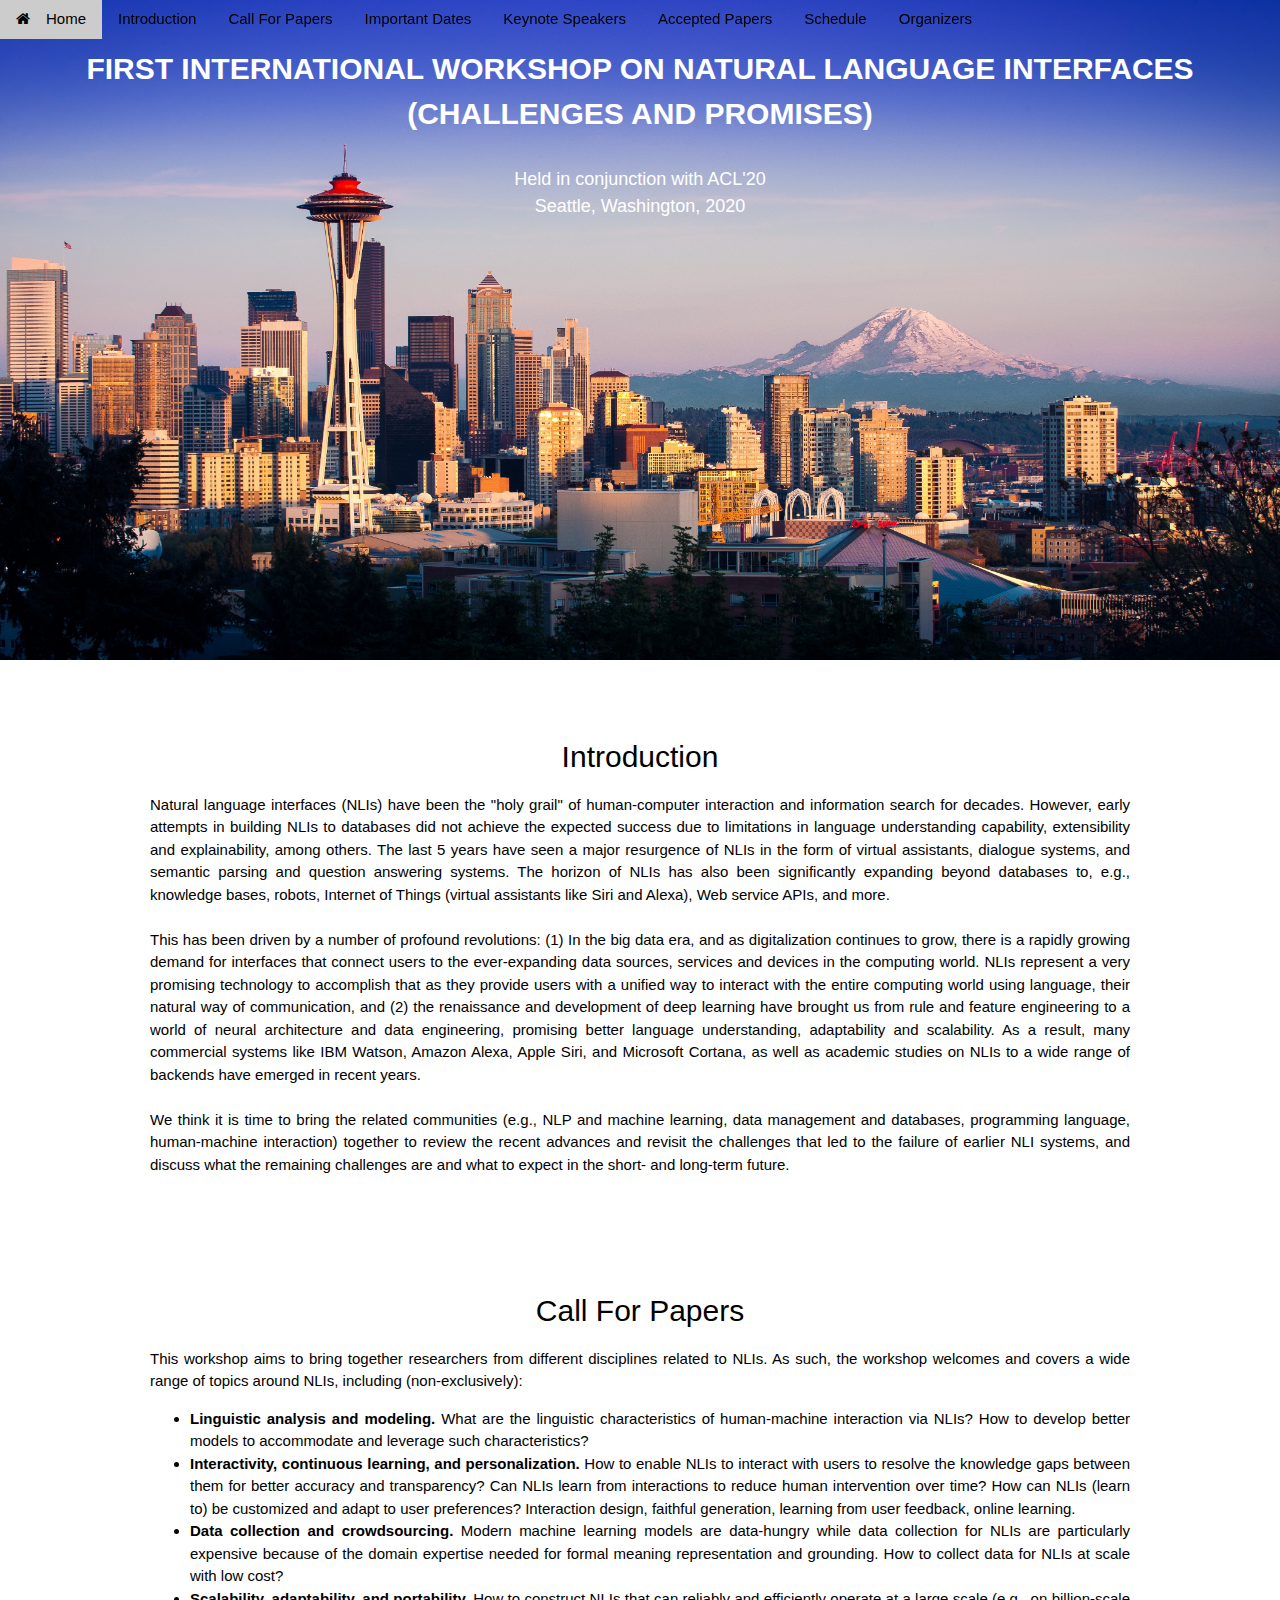
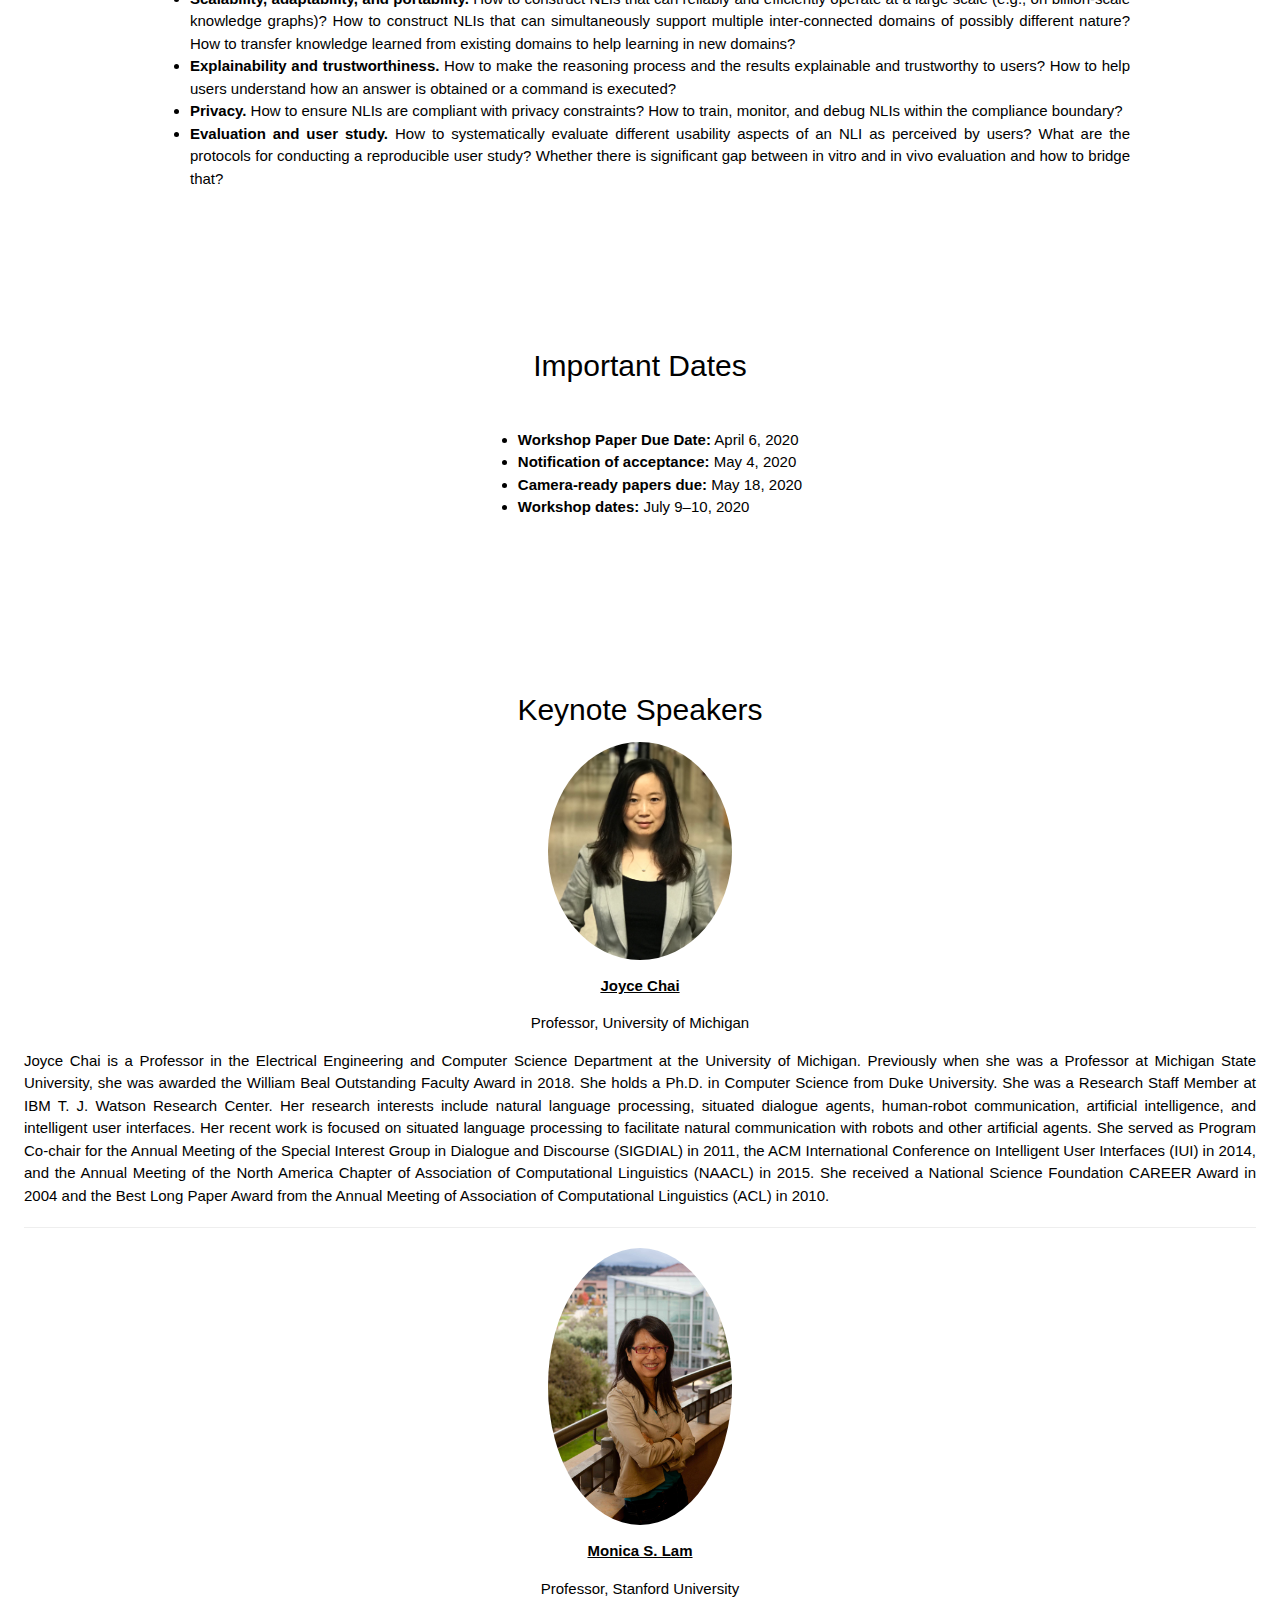
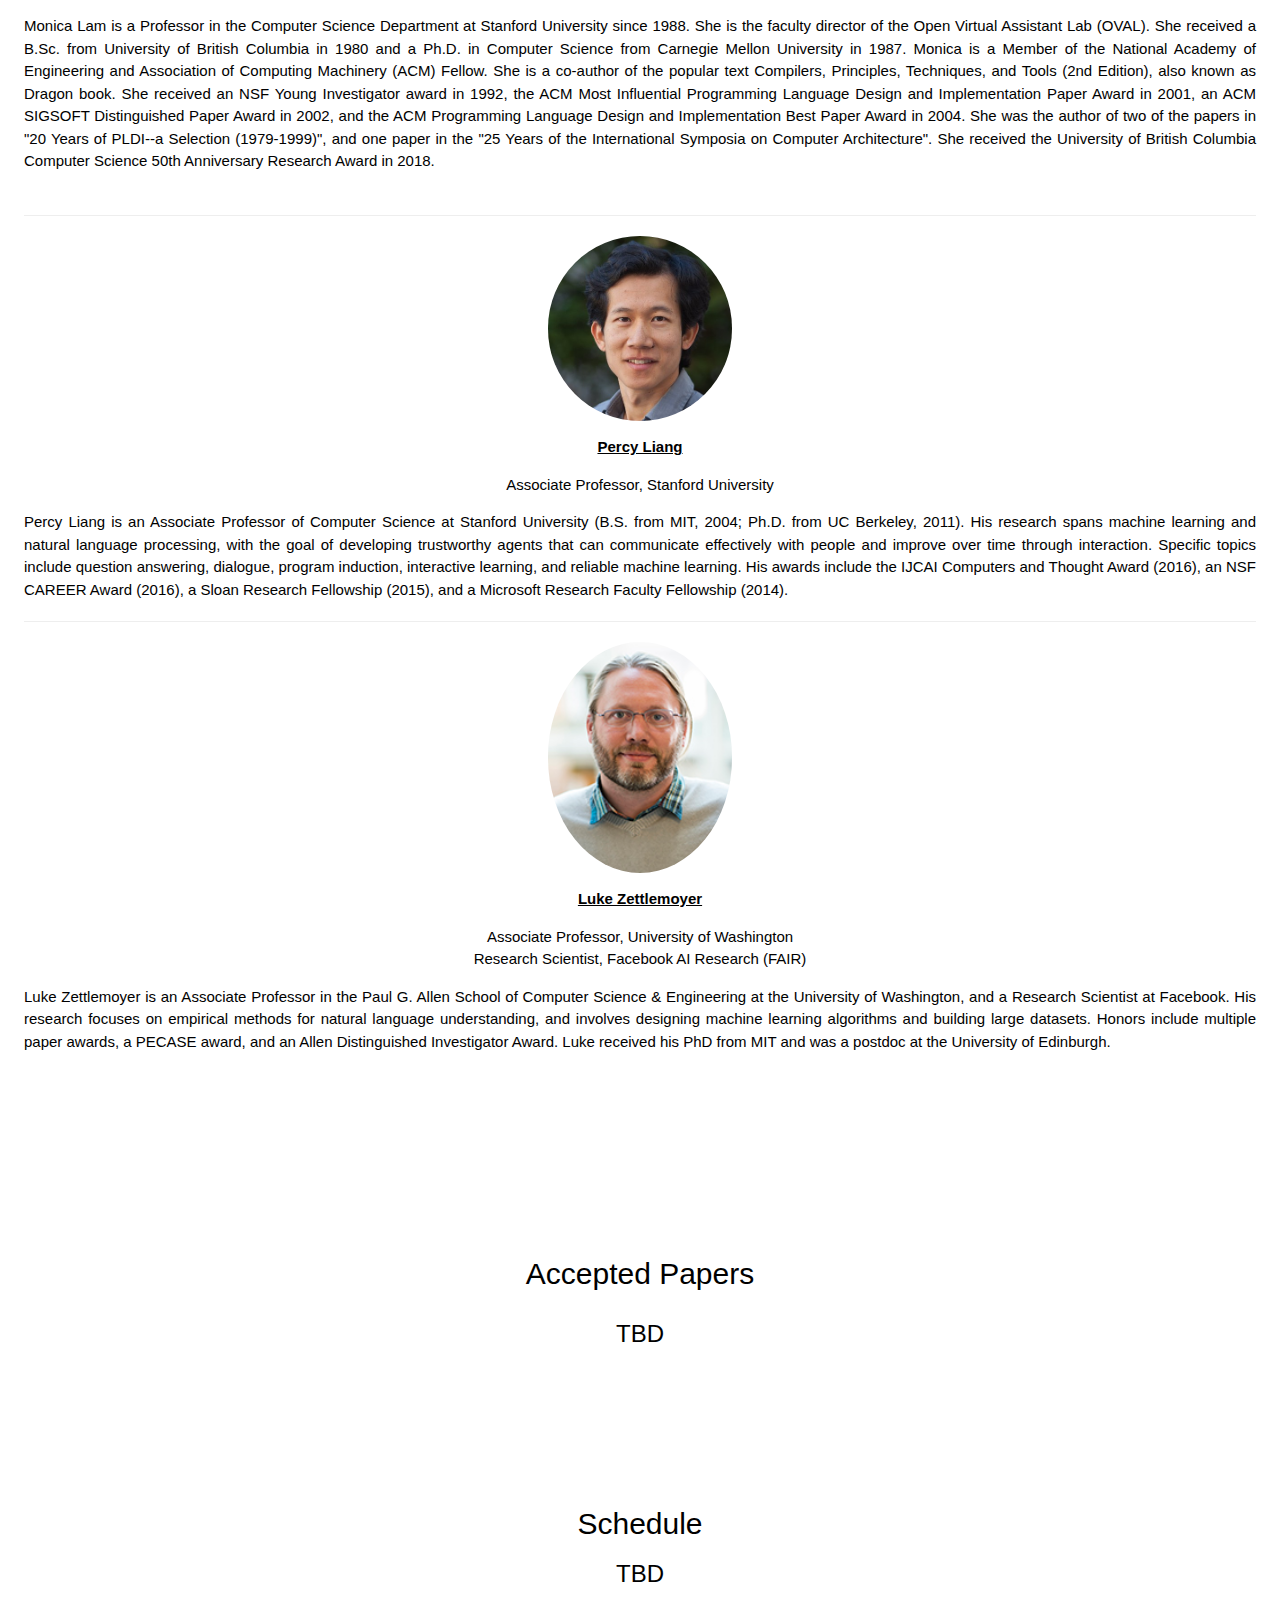
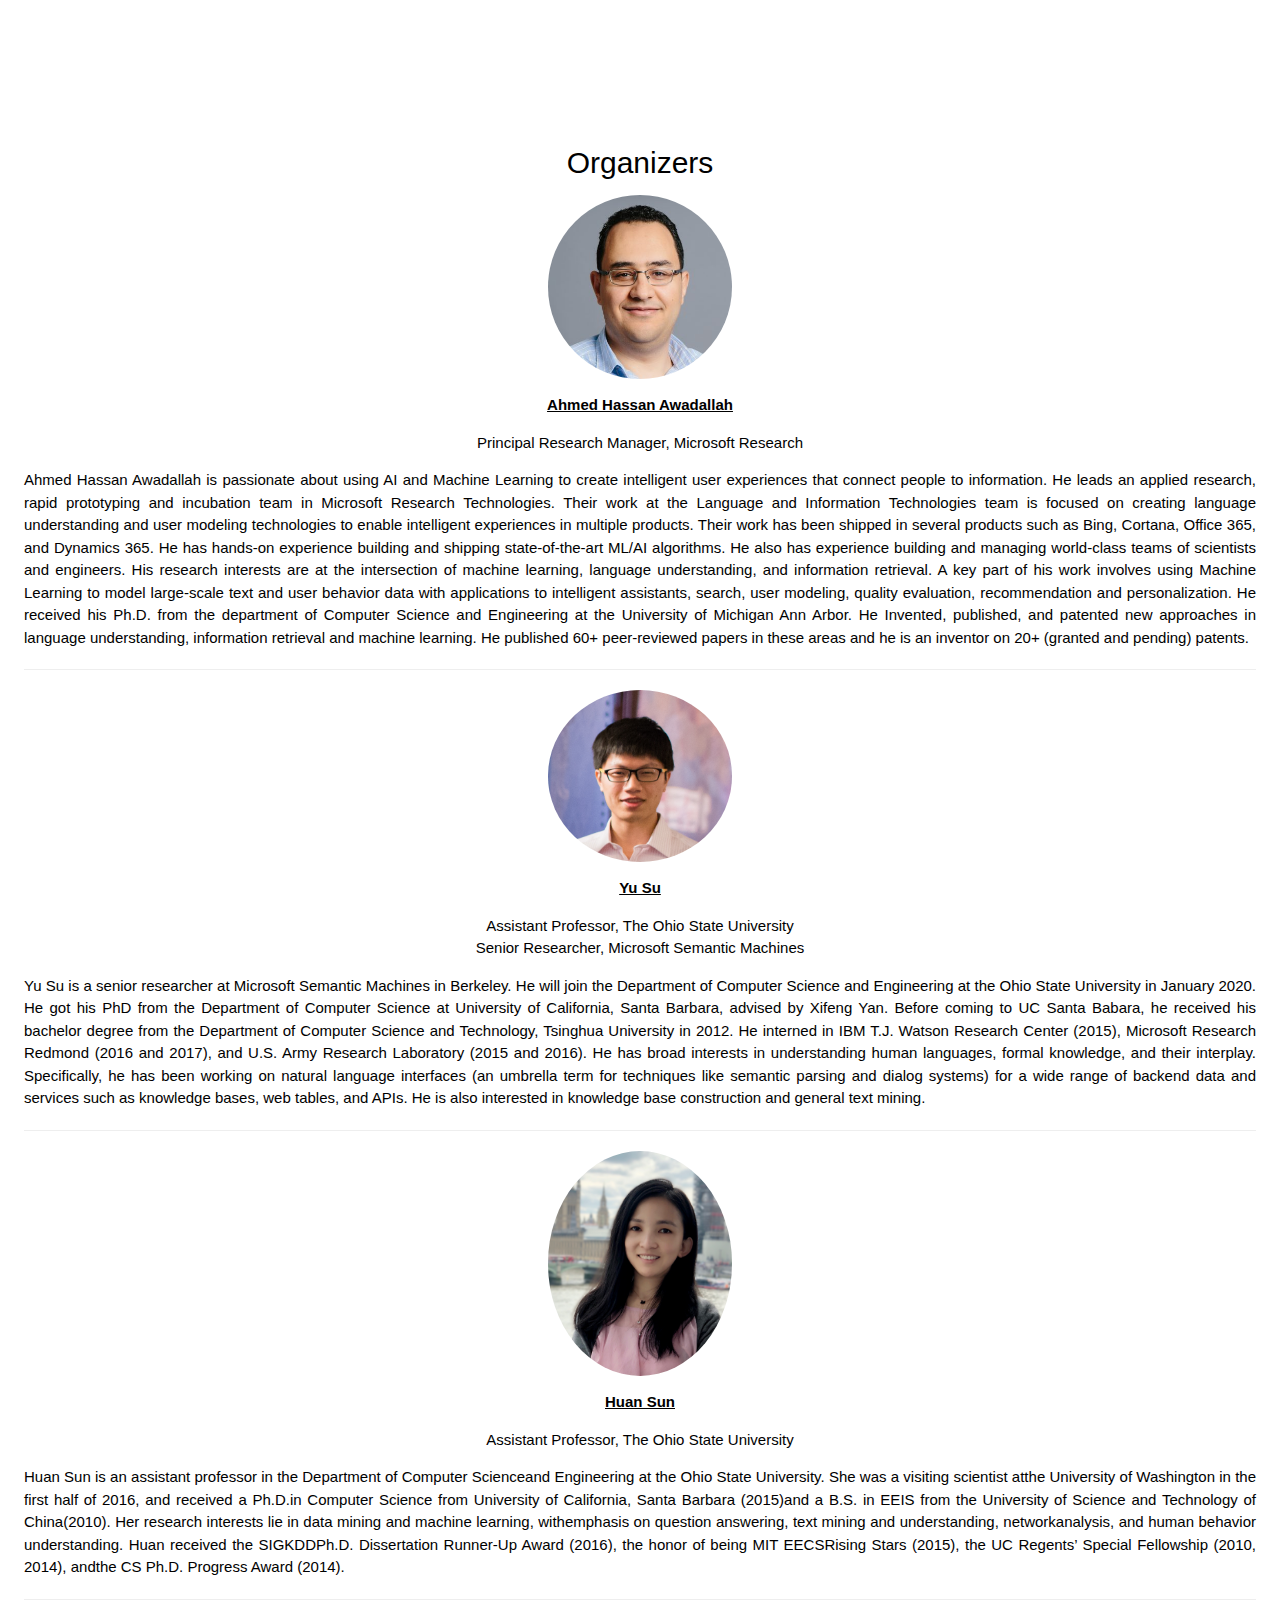
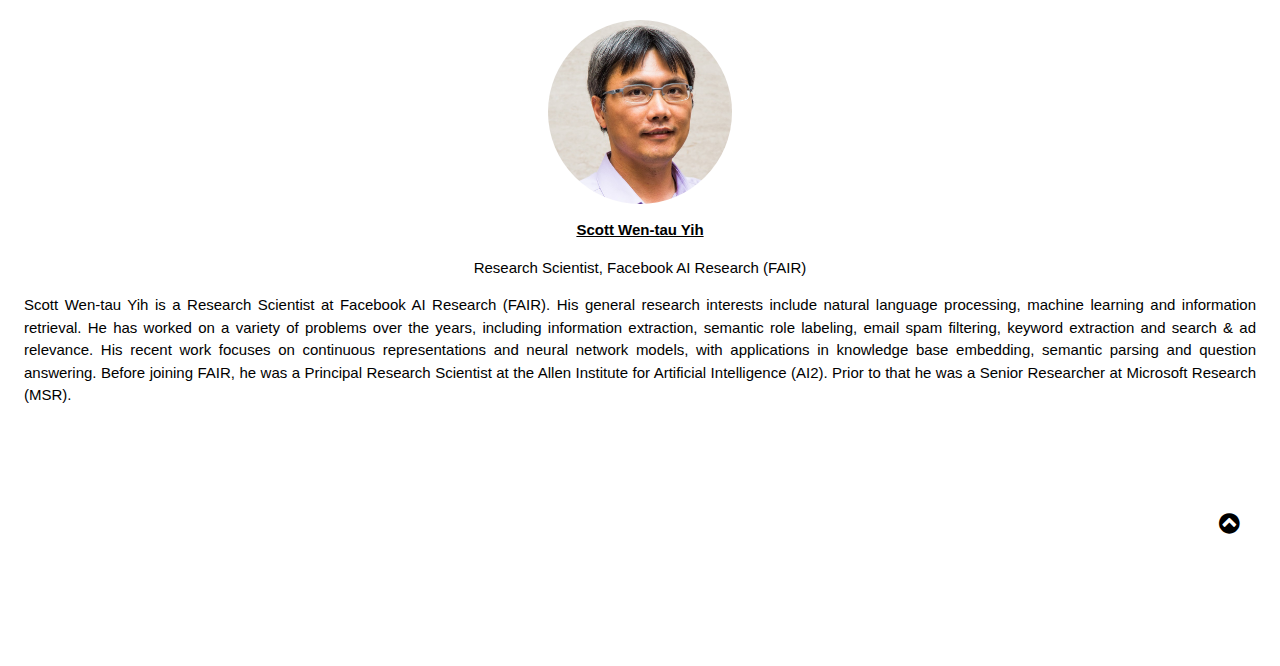
==== commit 8a2bb7e9: "Changed size of heading" ====
--- a/index.html
+++ b/index.html
@@ -45,11 +45,11 @@
         </b>
       </p>
     </h2>
-    <h4>
+    <h5>
       <p align="center">
         <font color="white"> Held in conjunction with ACL'20 <br/> Seattle, Washington, 2020</font>
       </p>
-    </h4>
+    </h5>
   </div>
   <!--
   <div class="w3-container w3-display-bottomleft w3-margin-bottom">  
@@ -345,4 +345,4 @@
 </script>
 
 </body>
-</html>+</html>
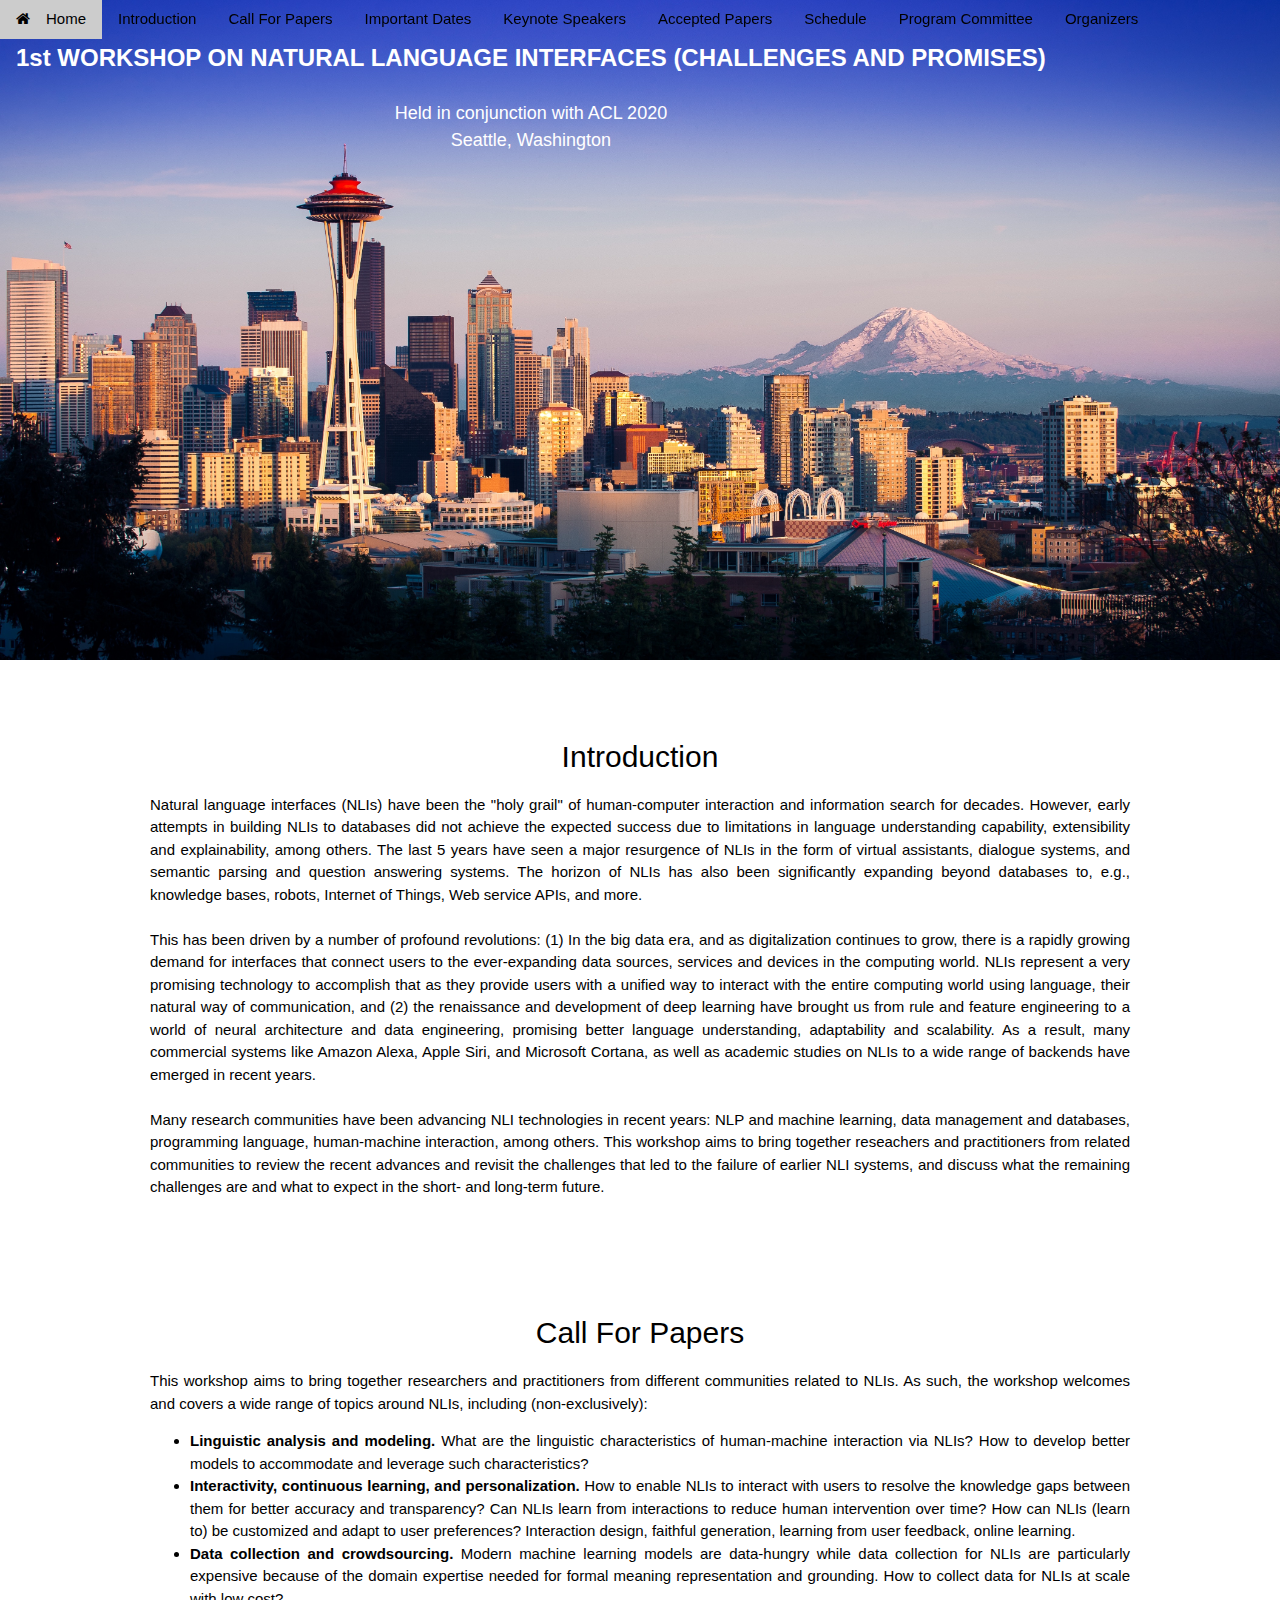
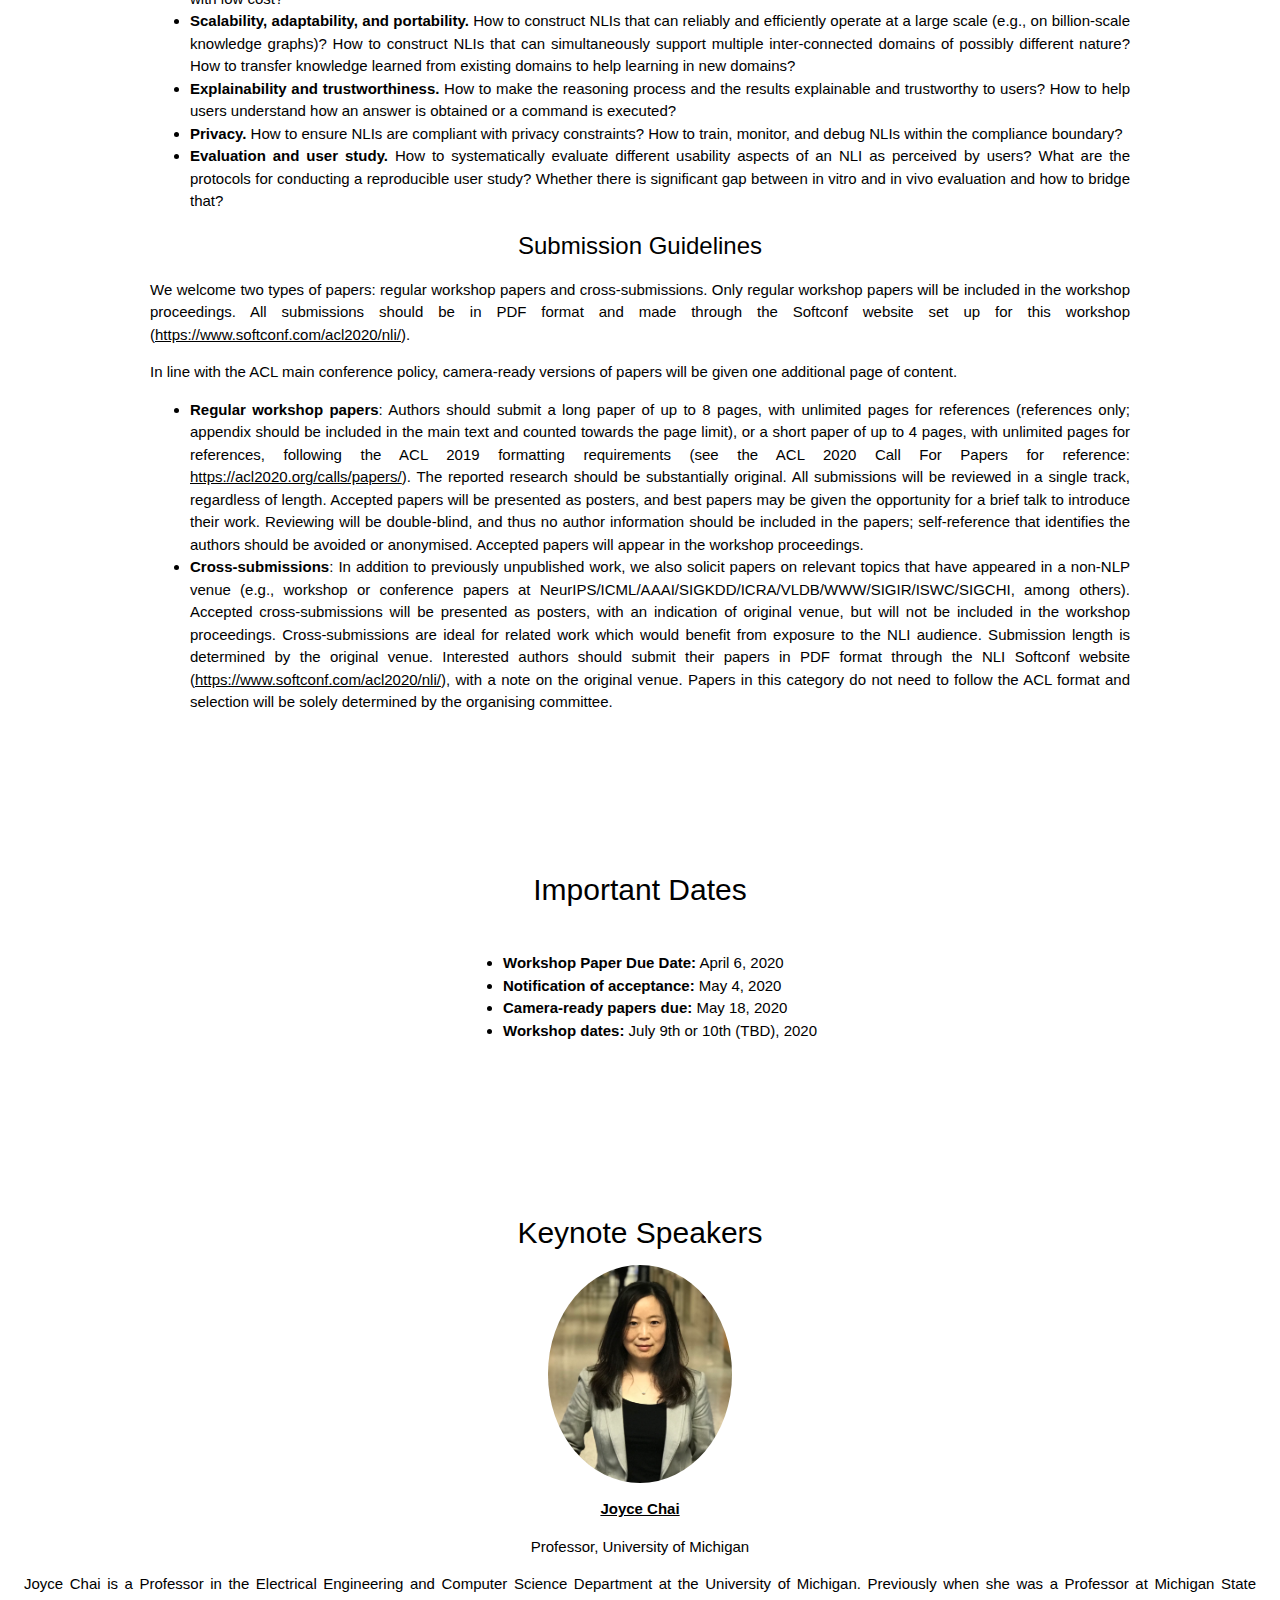
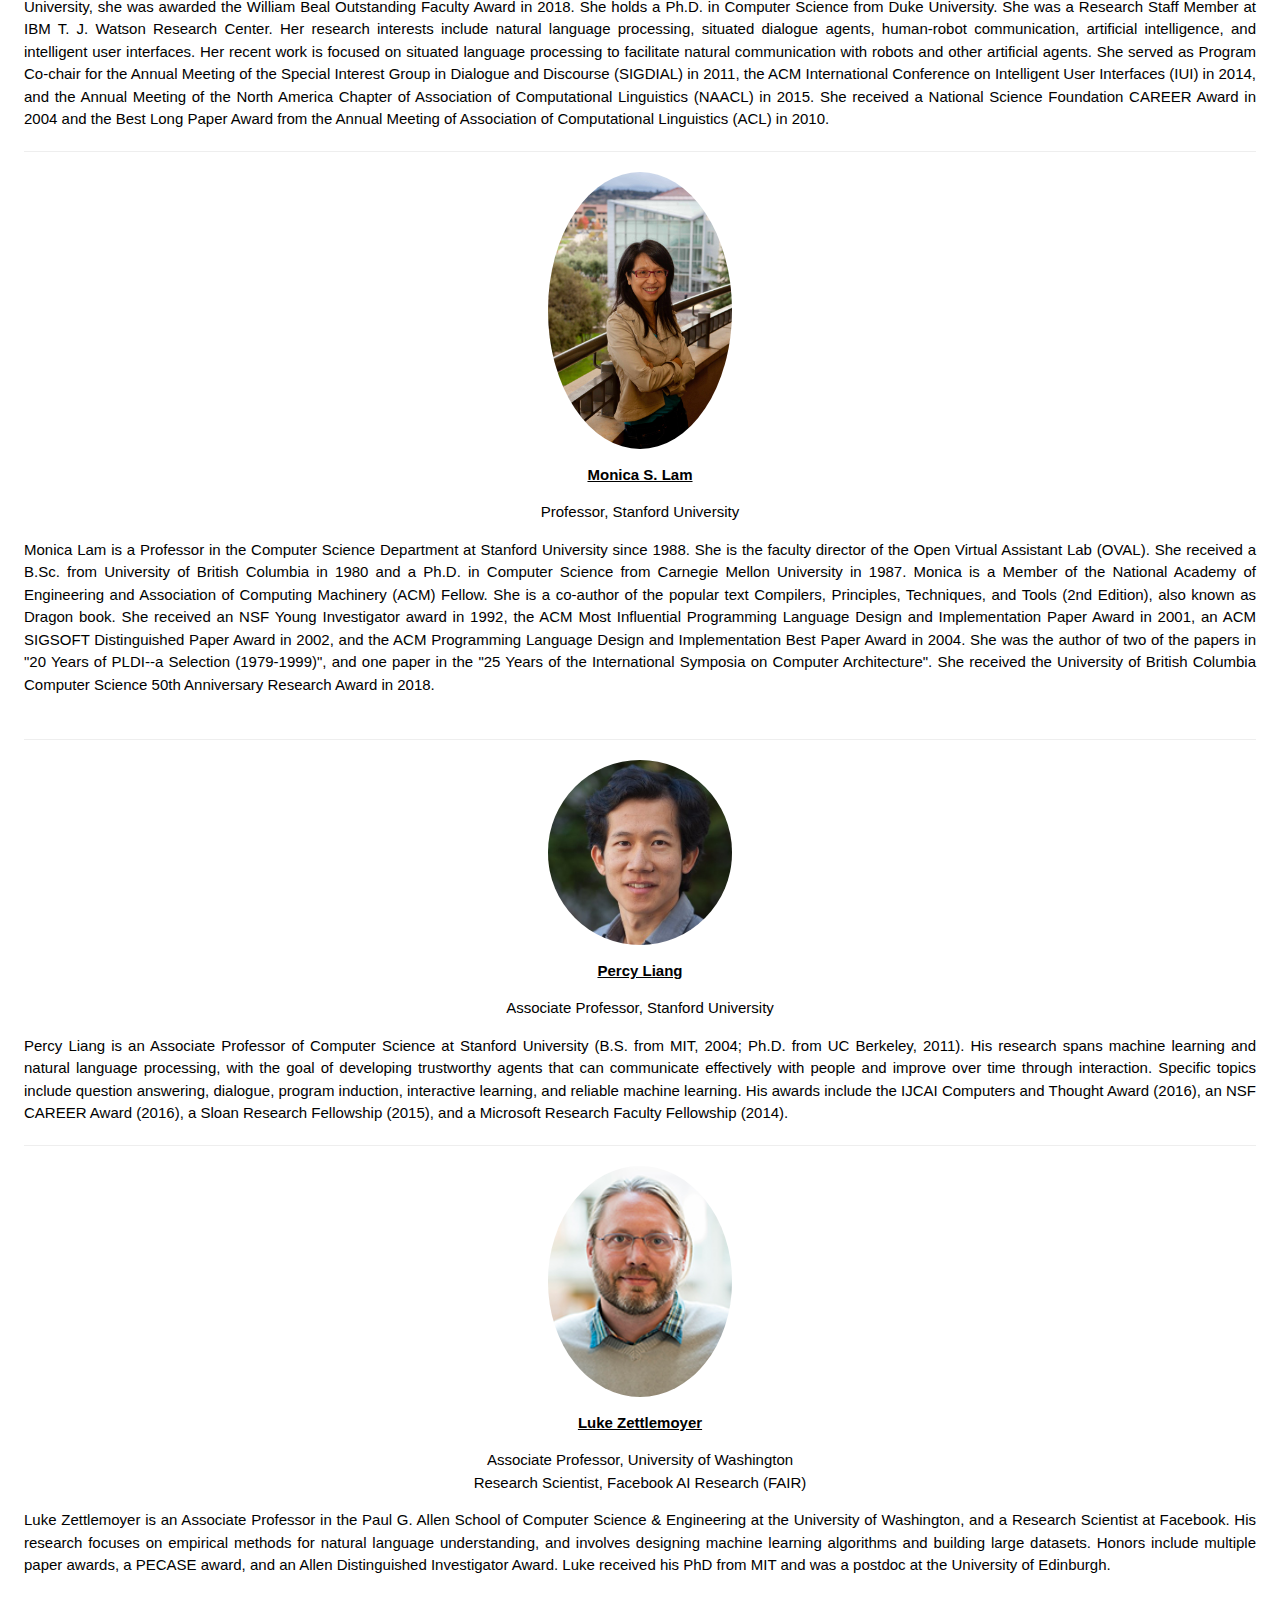
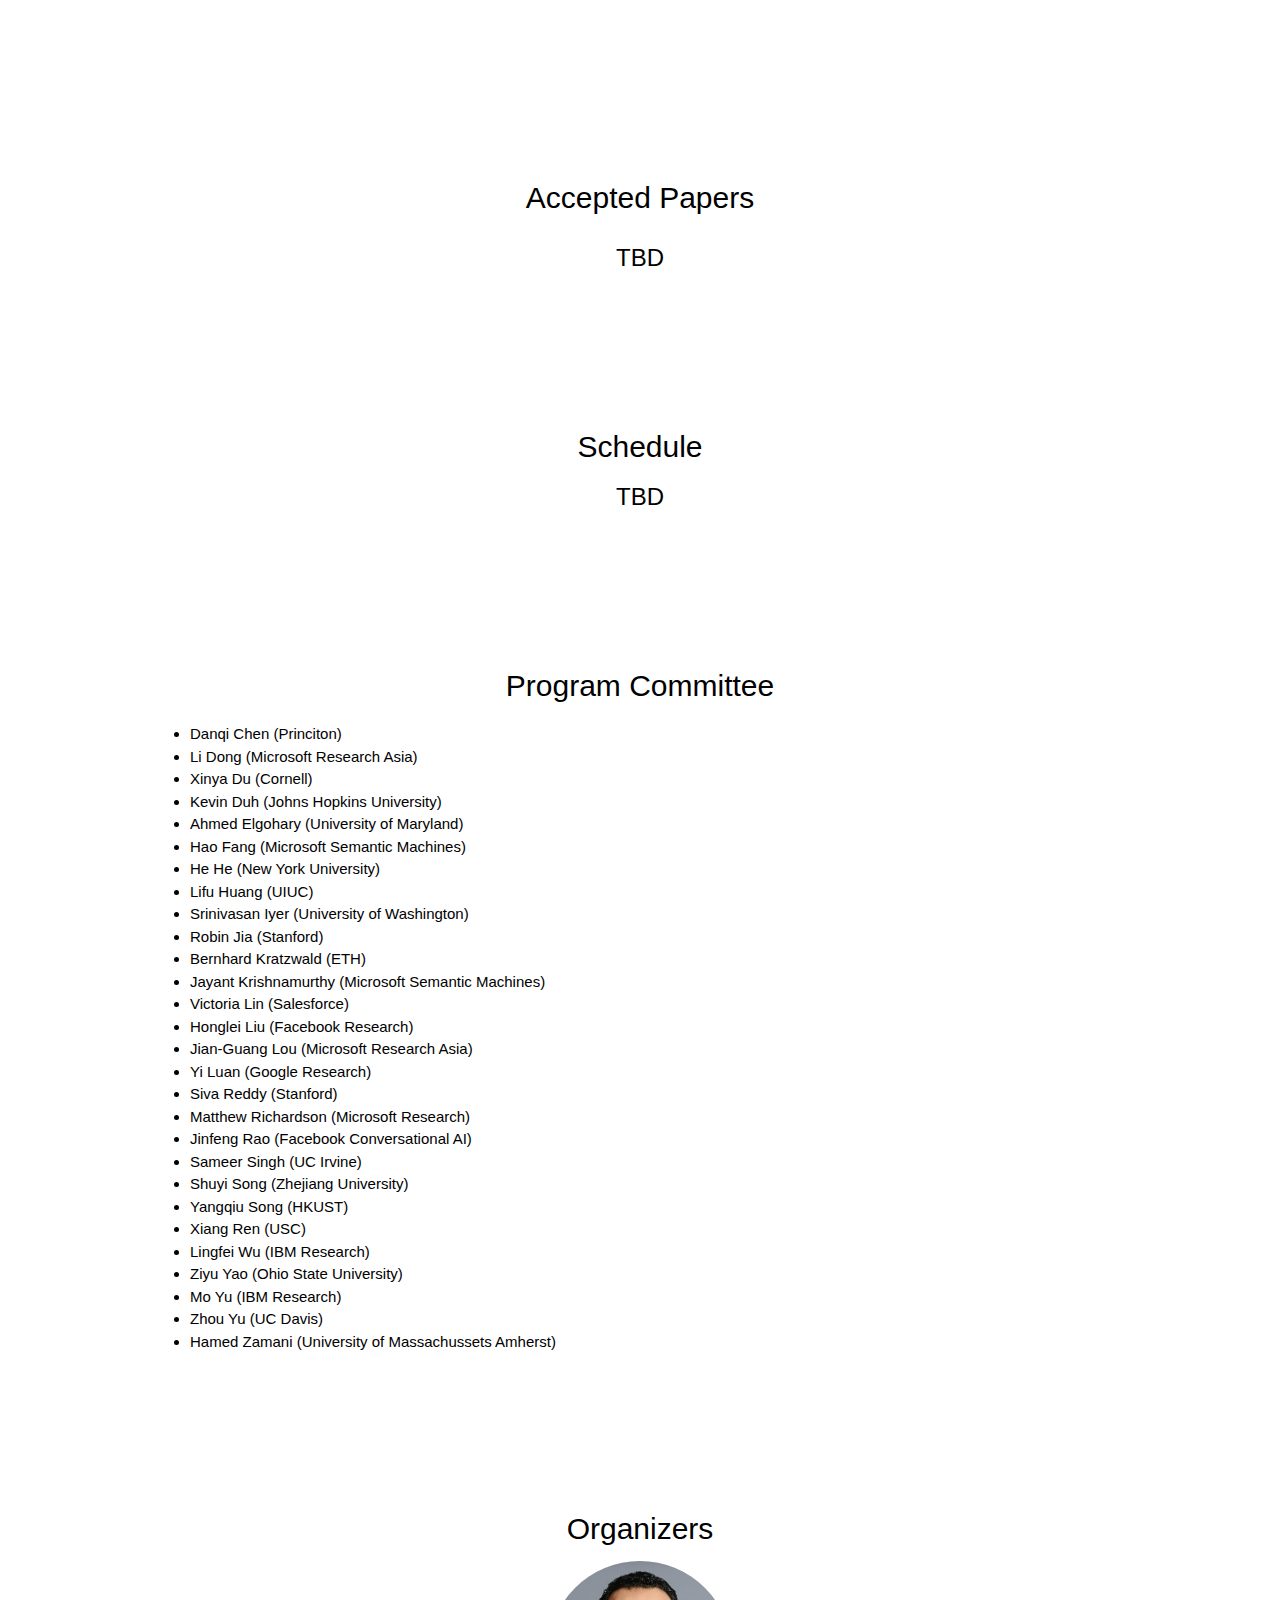
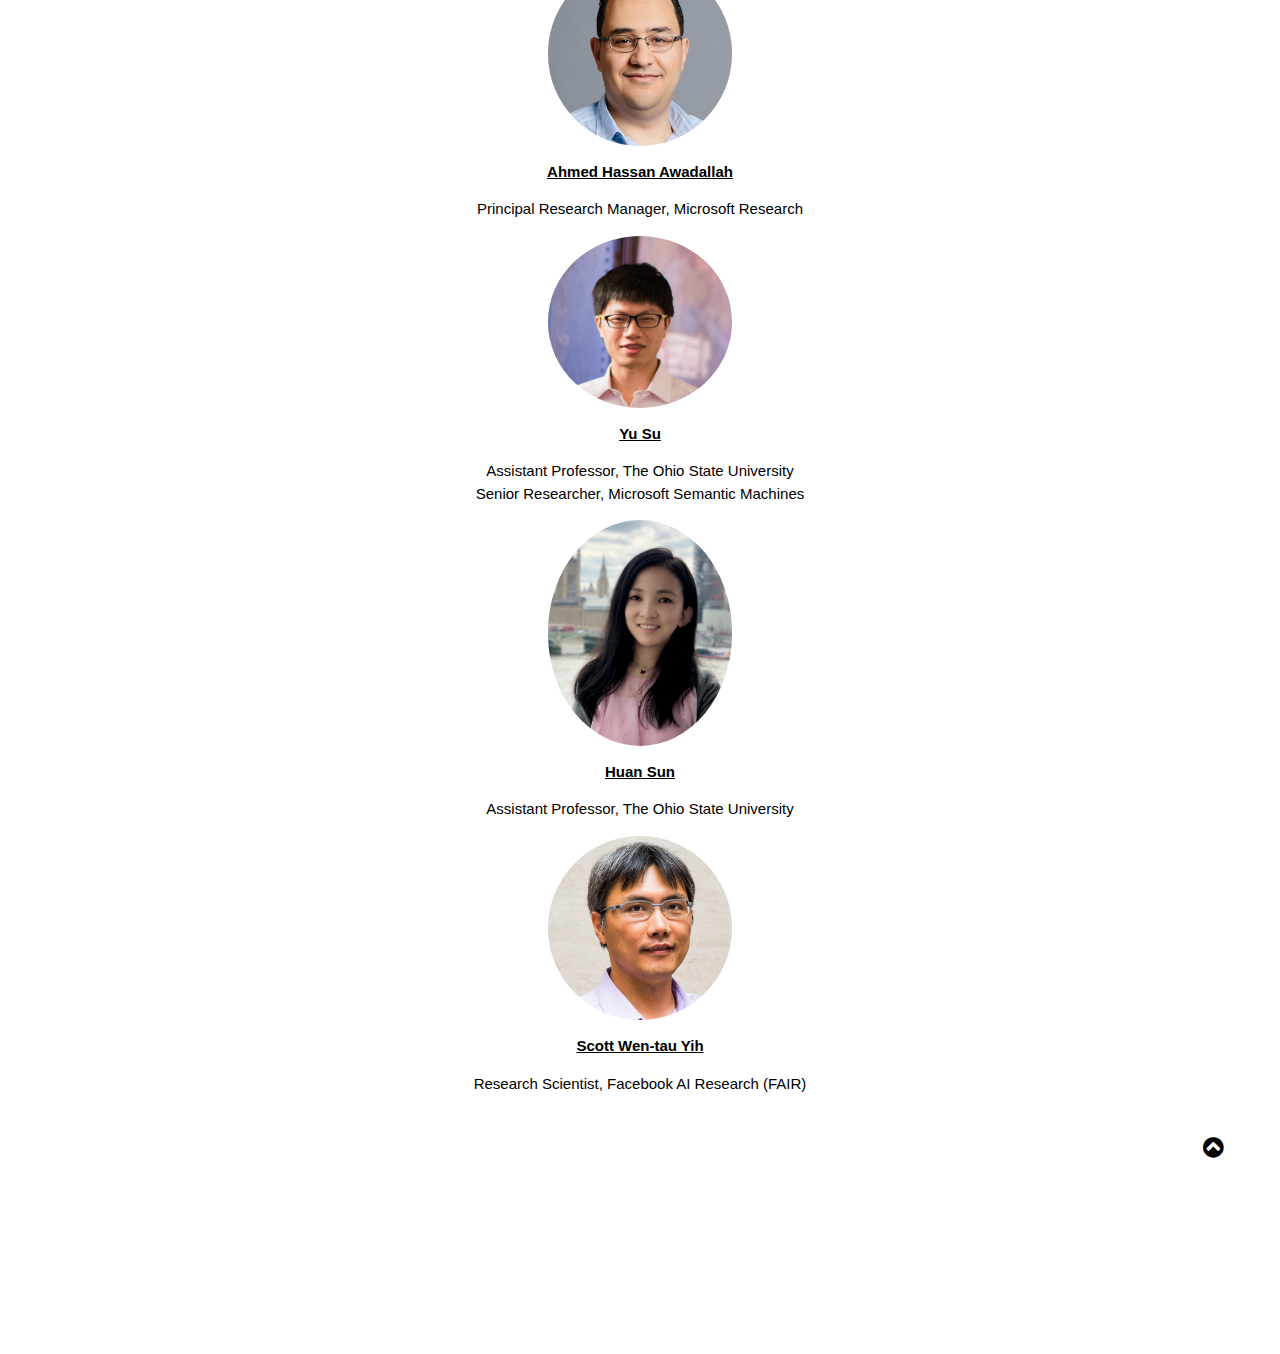
==== commit c8fad3c4: "Update index.html" ====
--- a/index.html
+++ b/index.html
@@ -19,6 +19,7 @@
   <a href="#keynotespeakers" class="w3-bar-item w3-button w3-hide-small w3-hover-white">Keynote Speakers</a>
   <a href="#acceptedpapers" class="w3-bar-item w3-button w3-hide-small w3-hover-white">Accepted Papers</a>
   <a href="#schedule" class="w3-bar-item w3-button w3-hide-small w3-hover-white">Schedule</a>
+  <a href="#pc" class="w3-bar-item w3-button w3-hide-small w3-hover-white">Program Committee</a>
   <a href="#organizers" class="w3-bar-item w3-button w3-hide-small w3-hover-white">Organizers</a>
  </div>
 
@@ -30,49 +31,27 @@
     <a href="#keynotespeakers" class="w3-bar-item w3-button">Keynote Speakers</a>
     <a href="#acceptedpapers" class="w3-bar-item w3-button">Accepted Papers</a>
     <a href="#schedule" class="w3-bar-item w3-button">Schedule</a>
+    <a href="#pc" class="w3-bar-item w3-button">Program Committee</a>
     <a href="#organizers" class="w3-bar-item w3-button">Organizers</a>
   </div>
 </div>
 
 <!-- Image Header -->
 <div class="w3-display-container w3-animate-opacity">
-  <img src="images/seattle.jpg" alt="boat" style="width:100%;min-height:350px;max-height:700px;">
-  <div class="w3-container w3-display-topright w3-margin-top">
-    <h2>
+  <img src="images/seattle.jpg" style="width:100%;min-height:350px;max-height:700px;">
+  <div class="w3-container w3-display-topleft w3-margin-top">
+    <h3>
       <p align="center">
         <b>
-          <font color="white">FIRST INTERNATIONAL WORKSHOP ON  NATURAL LANGUAGE INTERFACES (CHALLENGES AND PROMISES)</font>
+          <font color="white">1st WORKSHOP ON  NATURAL LANGUAGE INTERFACES (CHALLENGES AND PROMISES)</font>
         </b>
       </p>
-    </h2>
+    </h3>
     <h5>
       <p align="center">
-        <font color="white"> Held in conjunction with ACL'20 <br/> Seattle, Washington, 2020</font>
+        <font color="white">Held in conjunction with ACL 2020 <br/> Seattle, Washington</font>
       </p>
     </h5>
-  </div>
-  <!--
-  <div class="w3-container w3-display-bottomleft w3-margin-bottom">  
-    <button onclick="document.getElementById('id01').style.display='block'" class="w3-button w3-xlarge w3-theme w3-hover-teal" title="Go To W3.CSS">LEARN W3.CSS</button>
-  </div>
-  -->
-</div>
-
-<!-- Modal -->
-<div id="id01" class="w3-modal">
-  <div class="w3-modal-content w3-card-4 w3-animate-top">
-    <header class="w3-container w3-teal w3-display-container"> 
-      <span onclick="document.getElementById('id01').style.display='none'" class="w3-button w3-teal w3-display-topright"><i class="fa fa-remove"></i></span>
-      <h4>Oh snap! We just showed you a modal..</h4>
-      <h5>Because we can <i class="fa fa-smile-o"></i></h5>
-    </header>
-    <div class="w3-container">
-      <p>Cool huh? Ok, enough teasing around..</p>
-      <p>Go to our <a class="w3-text-teal" href="/w3css/default.asp">W3.CSS Tutorial</a> to learn more!</p>
-    </div>
-    <footer class="w3-container w3-teal">
-      <p>Modal footer</p>
-    </footer>
   </div>
 </div>
 
@@ -81,13 +60,13 @@
 
 <div class="w3-content">
 <h2>Introduction</h2>
-<p align="justify">Natural language interfaces (NLIs) have been the "holy grail" of human-computer interaction and information search for decades. However, early attempts in building NLIs to databases did not achieve the expected success due to limitations in language understanding capability, extensibility and explainability, among others. The last 5 years have seen a major resurgence of NLIs in the form of virtual assistants, dialogue systems, and semantic parsing and question answering systems. The horizon of NLIs has also been significantly expanding beyond databases to, e.g., knowledge bases, robots, Internet of Things (virtual assistants like Siri and Alexa), Web service APIs, and more.
-<br/>
-<br/>
-This has been driven by a number of profound revolutions: (1) In the big data era, and as digitalization continues to grow, there is a rapidly growing demand for interfaces that connect users to the ever-expanding data sources, services and devices in the computing world. NLIs represent a very promising technology to accomplish that as they provide users with a unified way to interact with the entire computing world using language, their natural way of communication, and (2) the renaissance and development of deep learning have brought us from rule and feature engineering to a world of neural architecture and data engineering, promising better language understanding, adaptability and scalability. As a result, many commercial systems like IBM Watson, Amazon Alexa, Apple Siri, and Microsoft Cortana, as well as academic studies on NLIs to a wide range of backends have emerged in recent years.
+<p align="justify">Natural language interfaces (NLIs) have been the "holy grail" of human-computer interaction and information search for decades. However, early attempts in building NLIs to databases did not achieve the expected success due to limitations in language understanding capability, extensibility and explainability, among others. The last 5 years have seen a major resurgence of NLIs in the form of virtual assistants, dialogue systems, and semantic parsing and question answering systems. The horizon of NLIs has also been significantly expanding beyond databases to, e.g., knowledge bases, robots, Internet of Things, Web service APIs, and more.
+<br/>
+<br/>
+This has been driven by a number of profound revolutions: (1) In the big data era, and as digitalization continues to grow, there is a rapidly growing demand for interfaces that connect users to the ever-expanding data sources, services and devices in the computing world. NLIs represent a very promising technology to accomplish that as they provide users with a unified way to interact with the entire computing world using language, their natural way of communication, and (2) the renaissance and development of deep learning have brought us from rule and feature engineering to a world of neural architecture and data engineering, promising better language understanding, adaptability and scalability. As a result, many commercial systems like Amazon Alexa, Apple Siri, and Microsoft Cortana, as well as academic studies on NLIs to a wide range of backends have emerged in recent years.
 <br/>
 <br/> 
-We think it is time to bring the related communities (e.g., NLP and machine learning, data management and databases, programming language, human-machine interaction) together to review the recent advances and revisit the challenges that led to the failure of earlier NLI systems, and discuss what the remaining challenges are and what to expect in the short- and long-term future.<br/><br></p>
+Many research communities have been advancing NLI technologies in recent years: NLP and machine learning, data management and databases, programming language, human-machine interaction, among others. This workshop aims to bring together reseachers and practitioners from related communities to review the recent advances and revisit the challenges that led to the failure of earlier NLI systems, and discuss what the remaining challenges are and what to expect in the short- and long-term future.<br/><br></p>
 </div>
 
 <!-- Call For Papers -->
@@ -96,7 +75,7 @@
 <div class="w3-content">
 <h2>Call For Papers</h2>
 
-<p align="justify">This workshop aims to bring together researchers from different disciplines related to NLIs. As such, the workshop welcomes and covers a wide range of topics around NLIs, including (non-exclusively):
+<p align="justify">This workshop aims to bring together researchers and practitioners from different communities related to NLIs. As such, the workshop welcomes and covers a wide range of topics around NLIs, including (non-exclusively):
  
 <ul style="text-align: justify;">
 <li>  
@@ -125,6 +104,21 @@
 
 <li>
 <b>Evaluation and user study.</b> How to systematically evaluate different usability aspects of an NLI as perceived by users? What are the protocols for conducting a reproducible user study? Whether there is significant gap between in vitro and in vivo evaluation and how to bridge that?</li></ul></p>
+ 
+<h3>Submission Guidelines</h3> 
+<p align="justify">
+We welcome two types of papers: regular workshop papers and cross-submissions. Only regular workshop papers will be included in the workshop proceedings. All submissions should be in PDF format and made through the Softconf website set up for this workshop (<a href="https://www.softconf.com/acl2020/nli/">https://www.softconf.com/acl2020/nli/</a>).
+</p>
+
+<p align="justify">
+In line with the ACL main conference policy, camera-ready versions of papers will be given one additional page of content.
+</p>
+
+<ul style="text-align: justify;">
+<li><b>Regular workshop papers</b>: Authors should submit a long paper of up to 8 pages, with unlimited pages for references (references only; appendix should be included in the main text and counted towards the page limit), or a short paper of up to 4 pages, with unlimited pages for references, following the ACL 2019 formatting requirements (see the ACL 2020 Call For Papers for reference: <a href="https://acl2020.org/calls/papers/">https://acl2020.org/calls/papers/</a>). The reported research should be substantially original. All submissions will be reviewed in a single track, regardless of length. Accepted papers will be presented as posters, and best papers may be given the opportunity for a brief talk to introduce their work. Reviewing will be double-blind, and thus no author information should be included in the papers; self-reference that identifies the authors should be avoided or anonymised. Accepted papers will appear in the workshop proceedings.</li>
+<li><b>Cross-submissions</b>: In addition to previously unpublished work, we also solicit papers on relevant topics that have appeared in a non-NLP venue (e.g., workshop or conference papers at NeurIPS/ICML/AAAI/SIGKDD/ICRA/VLDB/WWW/SIGIR/ISWC/SIGCHI, among others). Accepted cross-submissions will be presented as posters, with an indication of original venue, but will not be included in the workshop proceedings. Cross-submissions are ideal for related work which would benefit from exposure to the NLI audience. Submission length is determined by the original venue. Interested authors should submit their papers in PDF format through the NLI Softconf website (<a href="https://www.softconf.com/acl2020/nli/">https://www.softconf.com/acl2020/nli/</a>), with a note on the original venue. Papers in this category do not need to follow the ACL format and selection will be solely determined by the organising committee.</li>
+</ul>
+
 
 </div>
 
@@ -144,7 +138,7 @@
         <li><b>Workshop Paper Due Date:</b> April 6, 2020 <br/></li>
         <li><b>Notification of acceptance:</b> May 4, 2020 <br/></li>
         <li><b>Camera-ready papers due:</b> May 18, 2020 <br/></li>
-        <li><b>Workshop dates:</b> July 9–10, 2020</li>
+        <li><b>Workshop dates:</b> July 9th or 10th (TBD), 2020</li>
       </ul>
     </p>
   </div>
@@ -216,12 +210,6 @@
 <div class="w3-content">  
   <div class="w3-container">
     <h3>TBD</h3>
-    <!--
-    <h4>Paper 1</h4>
-    <h4>Paper 2</h4>
-    <h4>Paper 3</h4>
-    <h4>Paper 4</h4>
-    <h4>Paper 5</h4> -->
   </div>
 </div>
 
@@ -238,10 +226,71 @@
 
 </div>
 
+<!-- Program Committee -->
+<div class="w3-row-padding w3-padding-64 w3-center" id="pc">
+<div class="w3-content">
+<h2>Program Committee</h2>
+<ul align="justify">
+    <li> Danqi Chen (Princiton)</li>
+    <li> Li Dong (Microsoft Research Asia)
+    <li> Xinya Du (Cornell)
+    <li> Kevin Duh (Johns Hopkins University)
+    <li> Ahmed Elgohary (University of Maryland)
+    <li> Hao Fang (Microsoft Semantic Machines)
+    <li> He He (New York University)
+    <li> Lifu Huang (UIUC)
+    <li> Srinivasan Iyer (University of Washington)
+    <li> Robin Jia (Stanford)
+    <li> Bernhard Kratzwald (ETH)
+    <li> Jayant Krishnamurthy (Microsoft Semantic Machines)
+    <li> Victoria Lin (Salesforce)
+    <li> Honglei Liu (Facebook Research)
+    <li> Jian-Guang Lou (Microsoft Research Asia)
+    <li> Yi Luan (Google Research)
+    <li> Siva Reddy (Stanford)
+    <li> Matthew Richardson (Microsoft Research)
+    <li> Jinfeng Rao (Facebook Conversational AI)
+    <li> Sameer Singh (UC Irvine)
+    <li> Shuyi Song (Zhejiang University)
+    <li> Yangqiu Song (HKUST)
+    <li> Xiang Ren (USC)
+    <li> Lingfei Wu (IBM Research)
+    <li> Ziyu Yao (Ohio State University)
+    <li> Mo Yu (IBM Research)
+    <li> Zhou Yu (UC Davis)
+    <li> Hamed Zamani (University of Massachussets Amherst)
+</ul>
+</div>        
+</div>
+
 
 <!-- Organizers Container -->
-<div class="w3-container w3-padding-64 w3-center" id="organizers">
+<div class="w3-container w3-padding-64 w3-theme-l1 w3-center" id="organizers">
 <h2>Organizers</h2>
+<div class="w3-center">
+  <img src="images/ahmed.jpg" style="width:15%" class="w3-circle w3-hover-opacity">
+  <a href="https://www.microsoft.com/en-us/research/people/hassanam/?from=http%3A%2F%2Fresearch.microsoft.com%2Fen-us%2Fpeople%2Fhassanam%2F"><p><b>Ahmed Hassan Awadallah</b></p></a>
+  <p>Principal Research Manager, Microsoft Research</p>
+</div>
+<div class="w3-center">
+  <img src="images/yusu.jpg" style="width:15%" class="w3-circle w3-hover-opacity">
+  <a href="https://ysu1989.github.io"><p><b>Yu Su</b></p></a>
+  <p> Assistant Professor, The Ohio State University <br/>
+      Senior Researcher, Microsoft Semantic Machines
+  </p>
+</div>
+<div class="w3-center">
+  <img src="images/huansun2018-2.png" style="width:15%" class="w3-circle w3-hover-opacity">
+  <a href="http://web.cse.ohio-state.edu/~sun.397/"><p><b>Huan Sun</b></p></a>
+  <p>Assistant Professor, The Ohio State University</p>
+</div>
+<div class="w3-center">
+  <img src="images/Scott.jpg" style="width:15%" class="w3-circle w3-hover-opacity">
+  <a href="http://scottyih.org/"><p><b>Scott Wen-tau Yih</b></p></a>
+  <p>Research Scientist, Facebook AI Research (FAIR)</p>
+</div>
+
+<!--
 <div>
     <div class="w3-center">
       <img src="images/ahmed.jpg" style="width:15%" class="w3-circle w3-hover-opacity">
@@ -254,6 +303,7 @@
     </div>
 </div>
 <hr>
+
 <div>
     <div class="w3-center">
       <img src="images/yusu.jpg" style="width:15%" class="w3-circle w3-hover-opacity">
@@ -263,7 +313,7 @@
       </p>
     </div>
     <div class="w3-center">
-      <p align="justify">Yu Su is a senior researcher at Microsoft Semantic Machines in Berkeley. He will join the Department of Computer Science and Engineering at the Ohio State University in January 2020. He got his PhD from the Department of Computer Science at University of California, Santa Barbara, advised by Xifeng Yan. Before coming to UC Santa Babara, he received his bachelor degree from the Department of Computer Science and Technology, Tsinghua University in 2012. He interned in IBM T.J. Watson Research Center (2015), Microsoft Research Redmond (2016 and 2017), and U.S. Army Research Laboratory (2015 and 2016). He has broad interests in understanding human languages, formal knowledge, and their interplay. Specifically, he has been working on natural language interfaces (an umbrella term for techniques like semantic parsing and dialog systems) for a wide range of backend data and services such as knowledge bases, web tables, and APIs. He is also interested in knowledge base construction and general text mining.
+      <p align="justify">Yu Su is an assistant professor in the Department of Computer Science and Engineering at the Ohio State University. He got his PhD from the Department of Computer Science at University of California, Santa Barbara, advised by Xifeng Yan. Before coming to UC Santa Babara, he received his bachelor degree from the Department of Computer Science and Technology, Tsinghua University in 2012. He interned in IBM T.J. Watson Research Center (2015), Microsoft Research Redmond (2016 and 2017), and U.S. Army Research Laboratory (2015 and 2016). He has broad interests in understanding human languages, formal knowledge, and their interplay. Specifically, he has been working on natural language interfaces (an umbrella term for techniques like semantic parsing and dialog systems) for a wide range of backend data and services such as knowledge bases, web tables, and APIs. He is also interested in knowledge base construction and general text mining.
       </p>
     </div>
 </div>
@@ -291,26 +341,10 @@
     </div>
 </div>
 </div>
-
-<!-- Image of location/map -->
-<!--
-<img src="/w3images/map.jpg" class="w3-image w3-greyscale-min" style="width:100%;">-->
+-->
 
 <!-- Footer -->
 <footer class="w3-container w3-padding-32 w3-theme-d1 w3-center">
-  <!--
-  <h4>Follow Us</h4>
-  <a class="w3-button w3-large w3-teal" href="javascript:void(0)" title="Facebook"><i class="fa fa-facebook"></i></a>
-  <a class="w3-button w3-large w3-teal" href="javascript:void(0)" title="Twitter"><i class="fa fa-twitter"></i></a>
-  <a class="w3-button w3-large w3-teal" href="javascript:void(0)" title="Google +"><i class="fa fa-google-plus"></i></a>
-  <a class="w3-button w3-large w3-teal" href="javascript:void(0)" title="Google +"><i class="fa fa-instagram"></i></a>
-  <a class="w3-button w3-large w3-teal w3-hide-small" href="javascript:void(0)" title="Linkedin"><i class="fa fa-linkedin"></i></a>
-  <p>Powered by <a href="https://www.w3schools.com/w3css/default.asp" target="_blank">w3.css</a></p>
-
-
-
-
-  -->
   <!--Was 100px -->
   <div style="position:relative;bottom:20px;z-index:1;" class="w3-tooltip w3-right">
     <span class="w3-text w3-padding w3-teal w3-hide-small">Go To Top</span>   
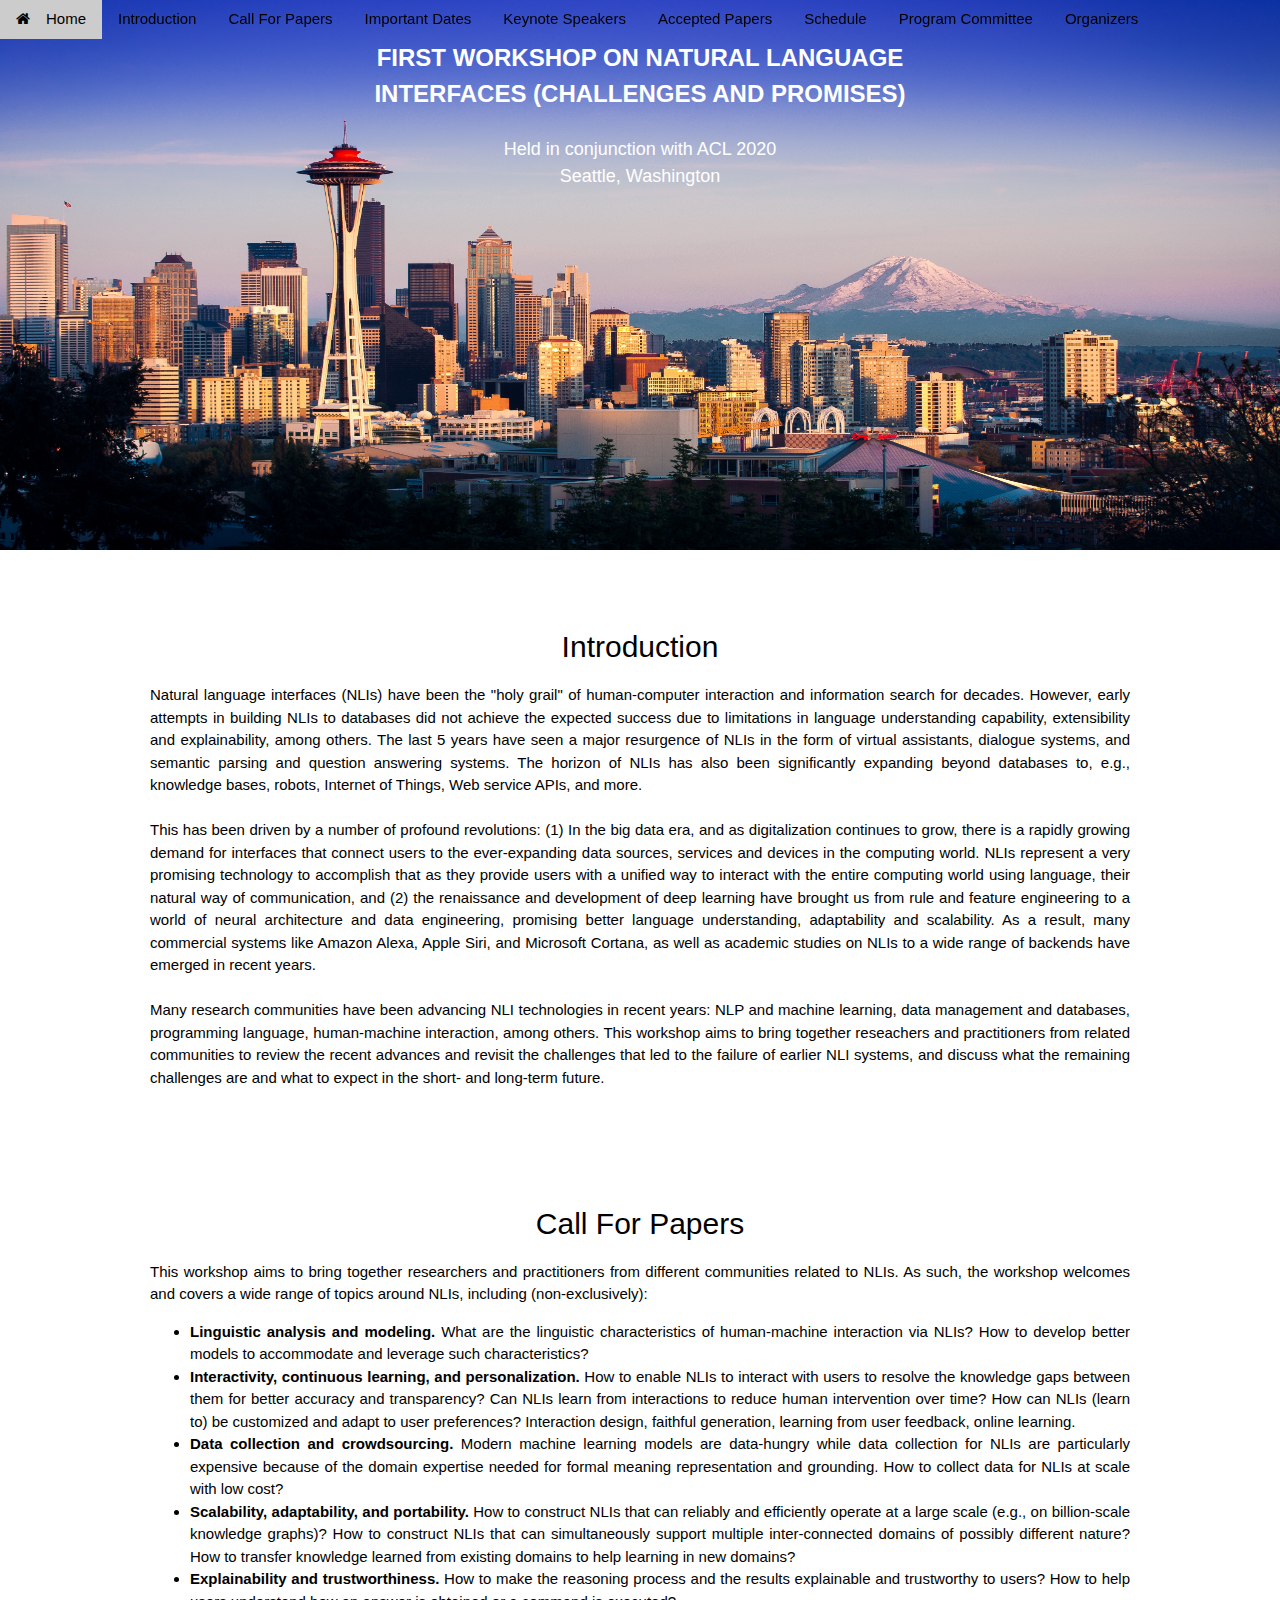
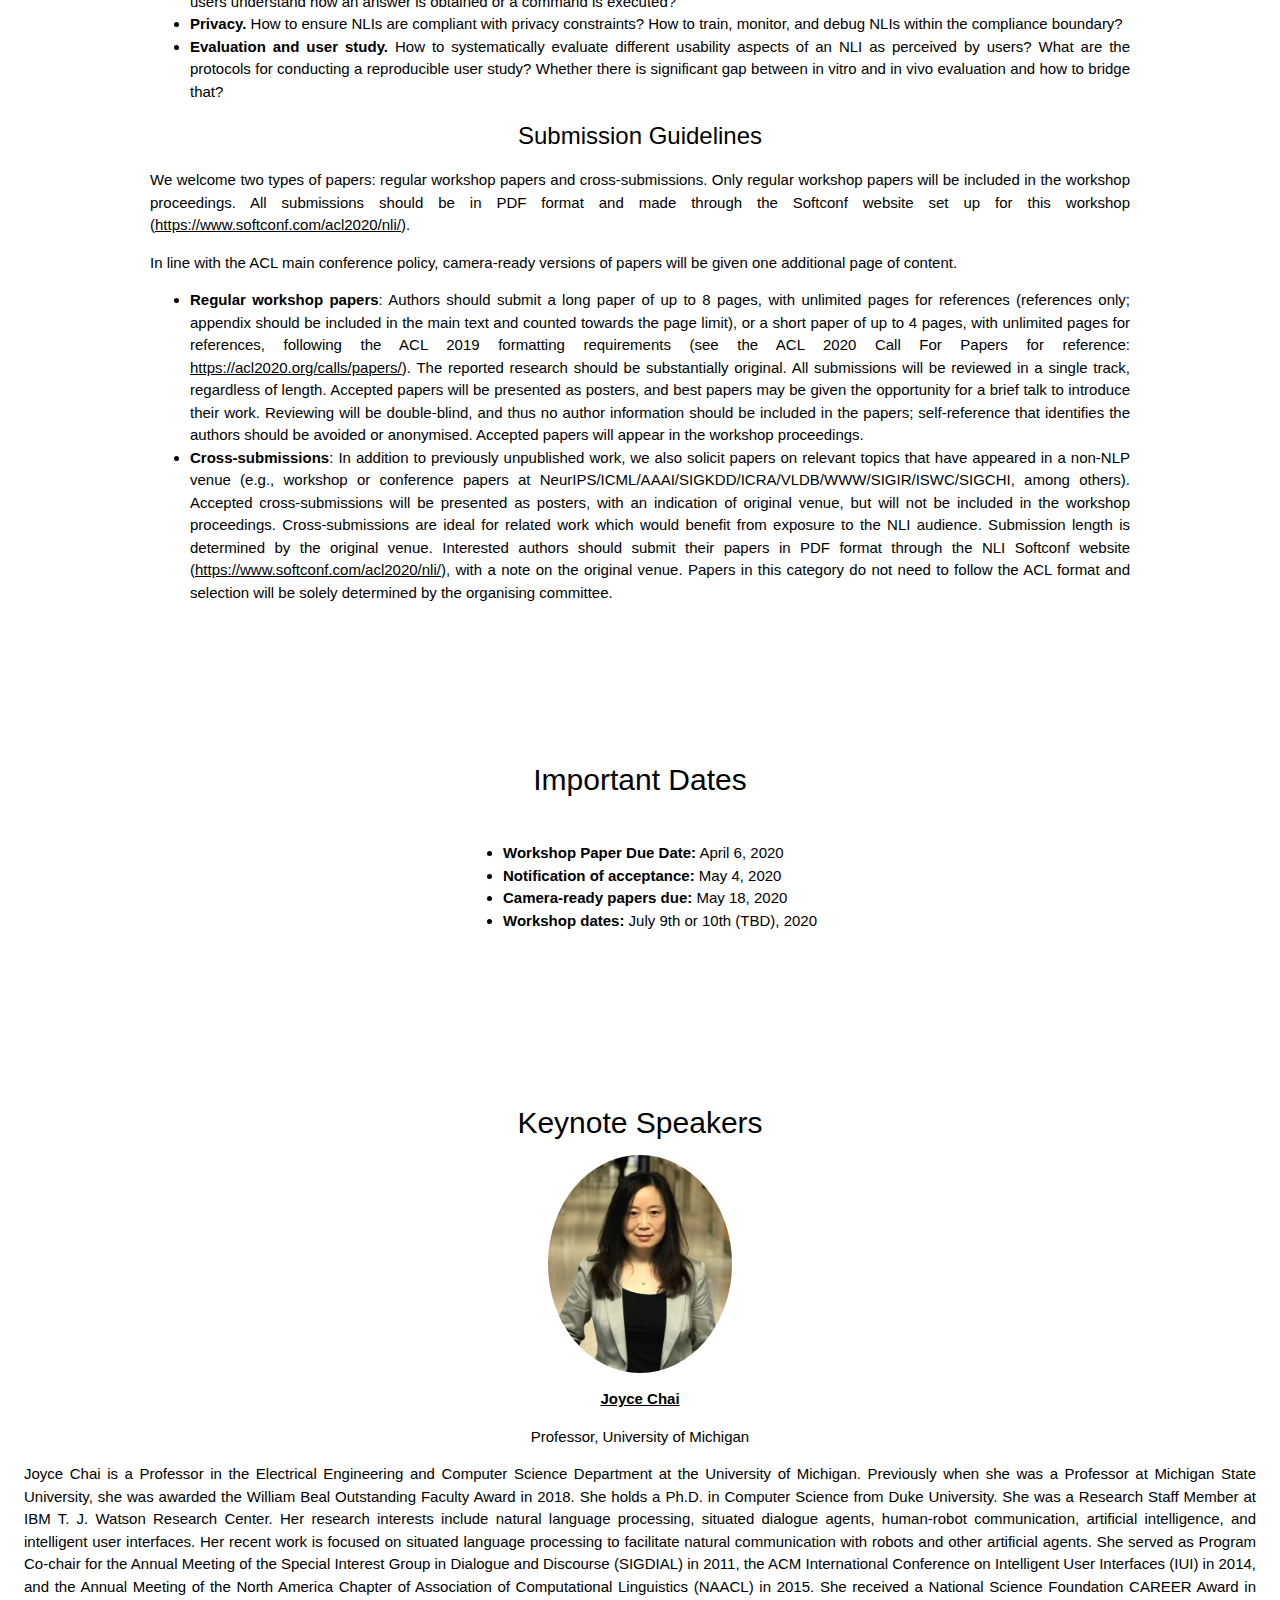
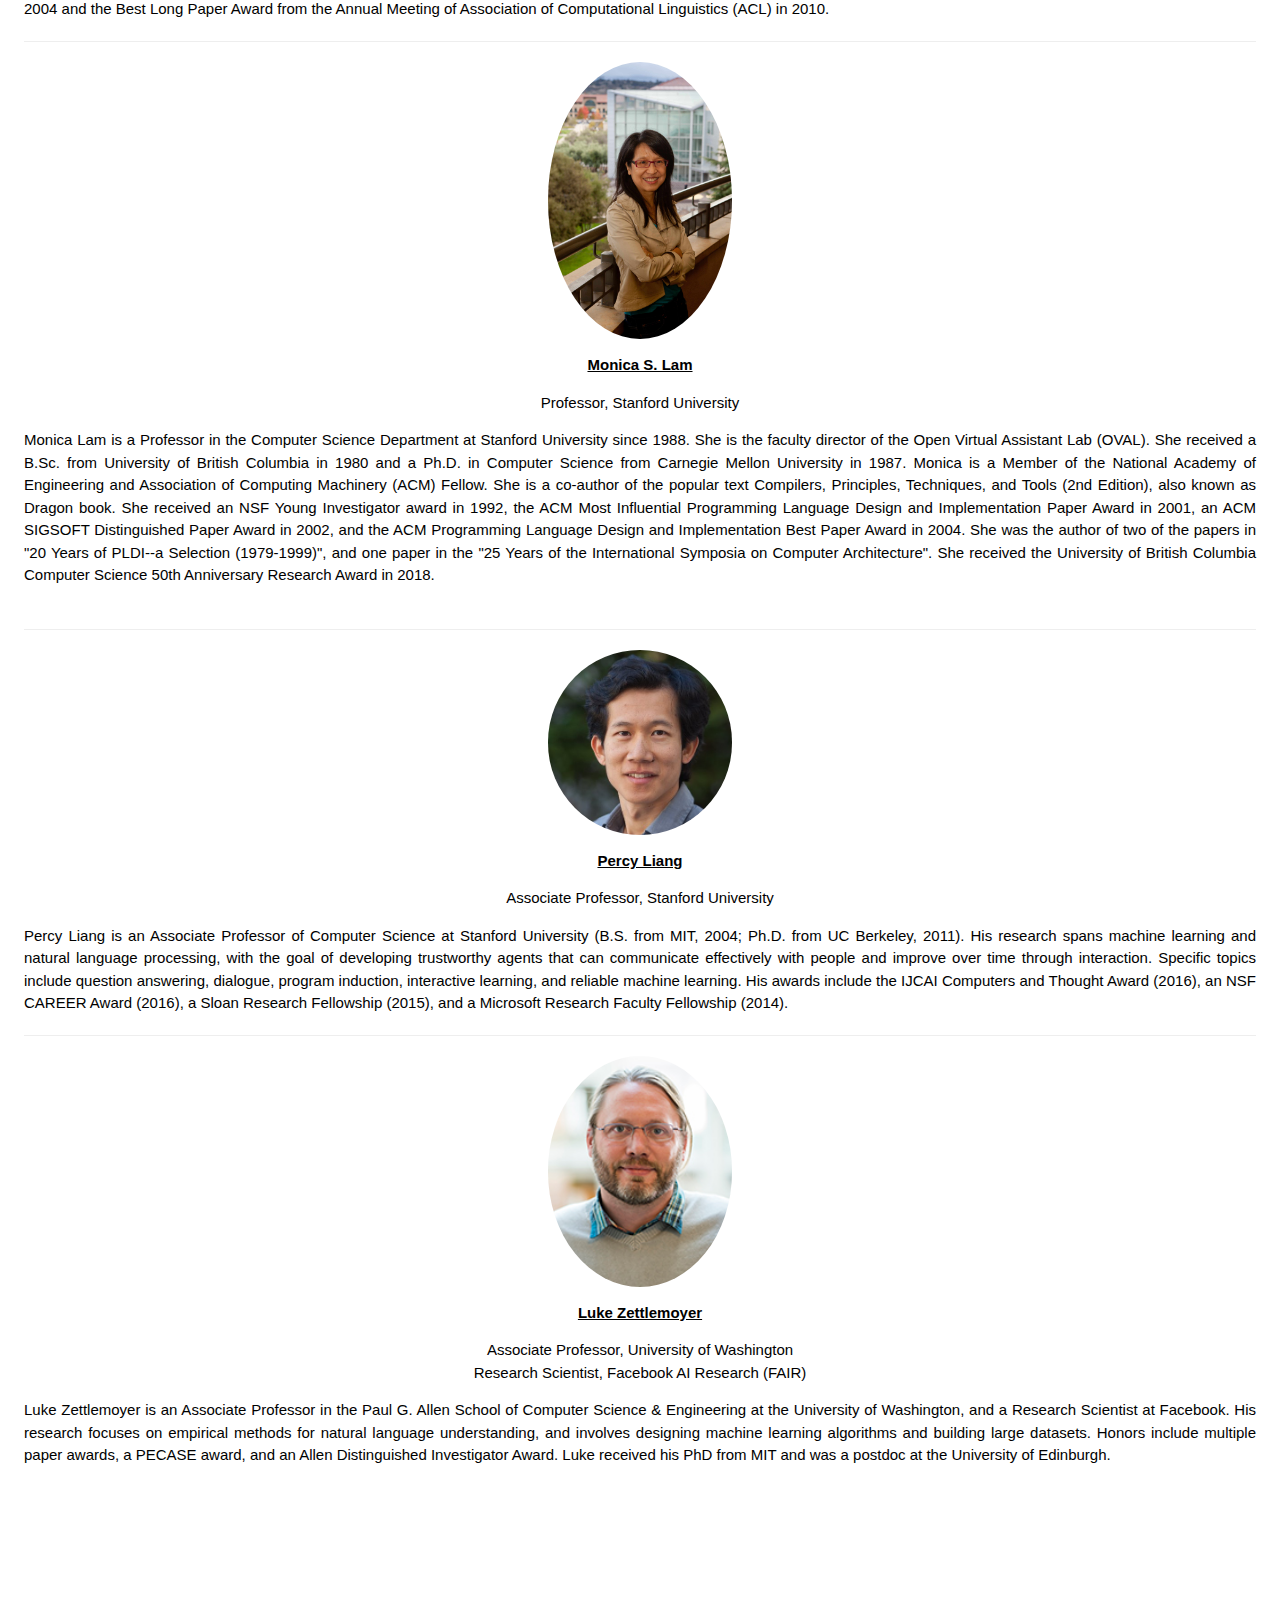
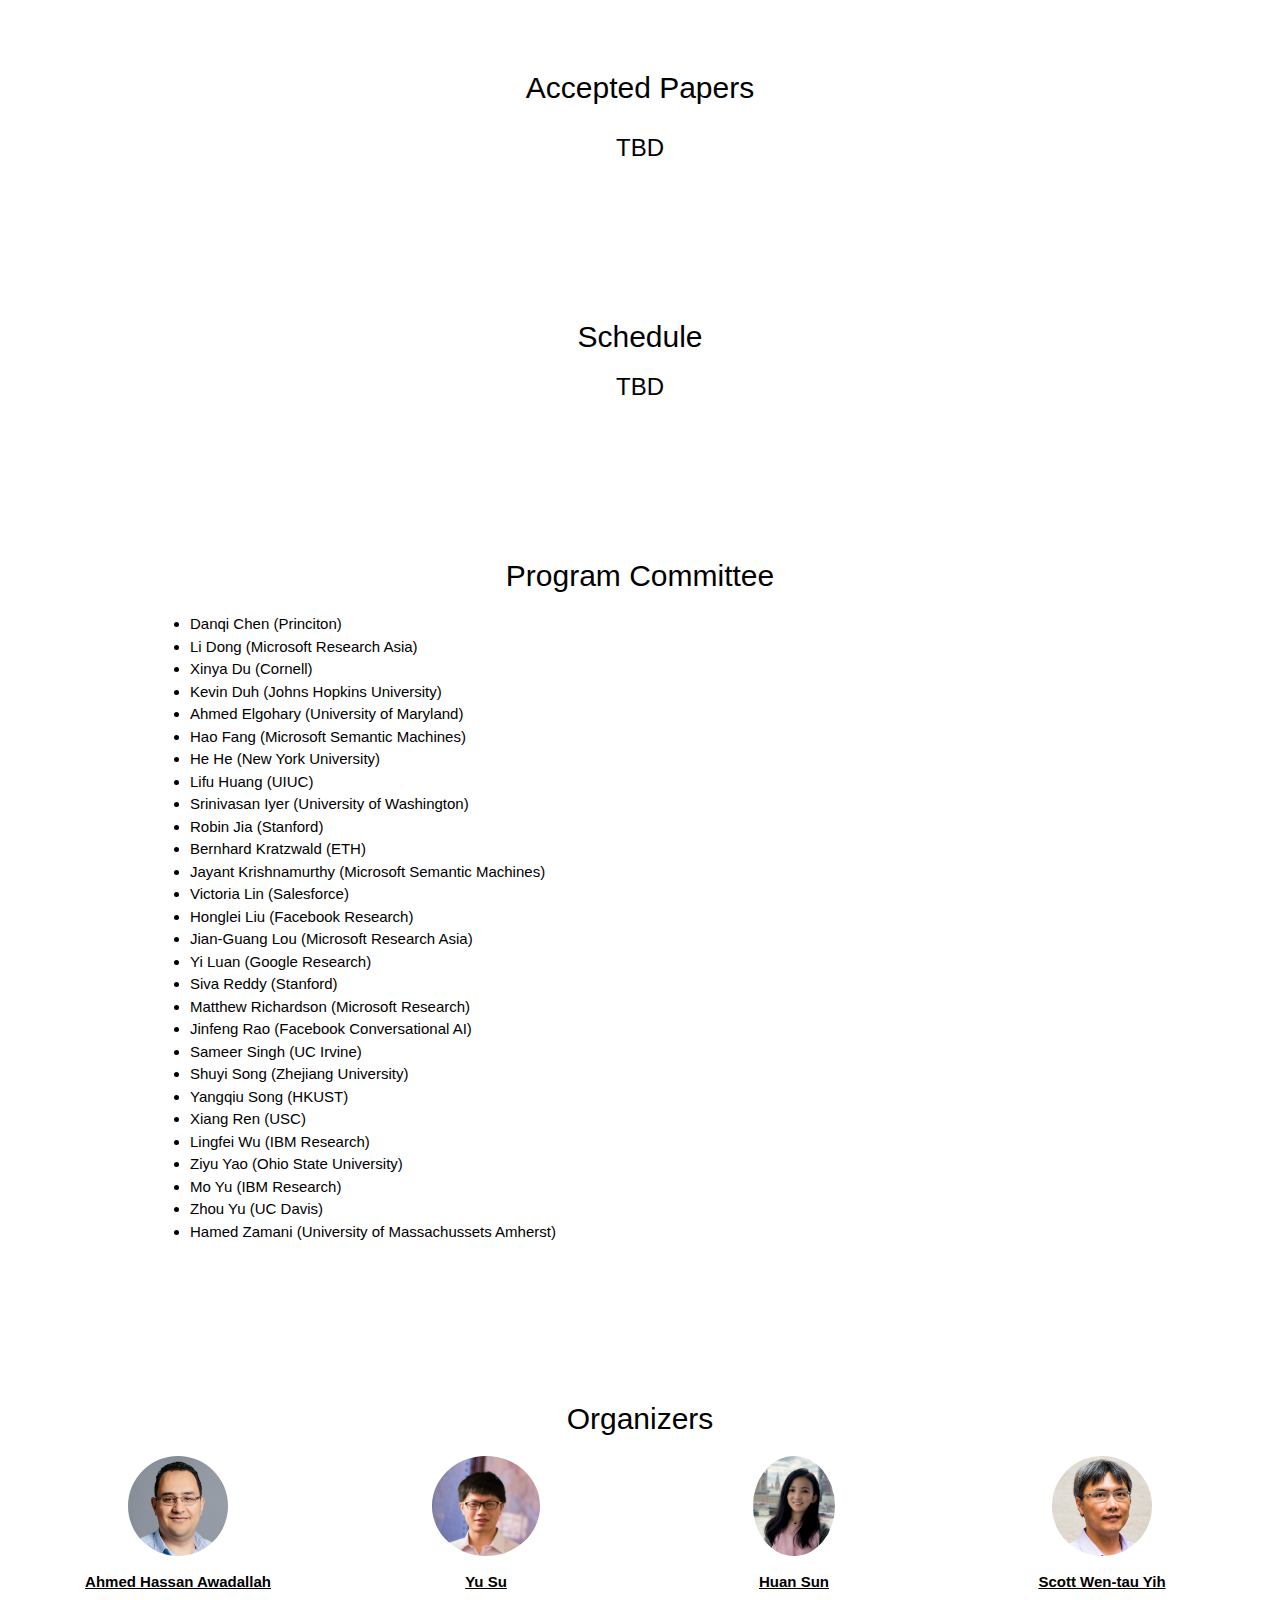
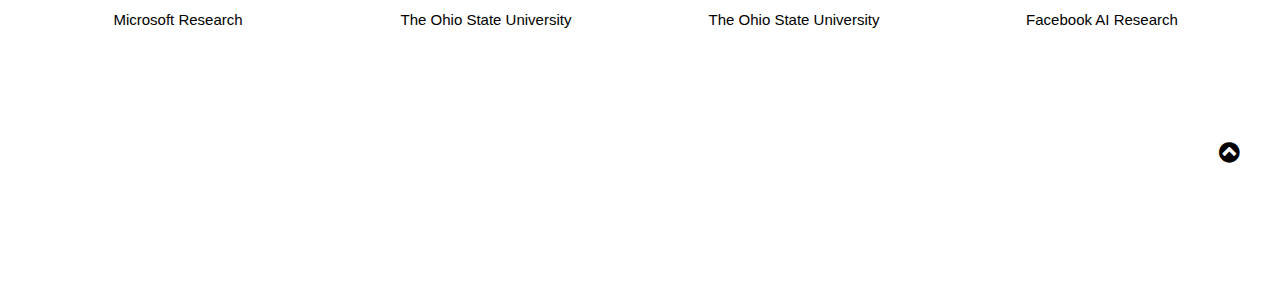
==== commit 0920a03d: "ok" ====
--- a/index.html
+++ b/index.html
@@ -1,11 +1,12 @@
 <!DOCTYPE html>
 <html>
-<title>NLI Workshop</title>
+<title>1st Workshop on NLI</title>
 <meta charset="UTF-8">
 <meta name="viewport" content="width=device-width, initial-scale=1">
 <link rel="stylesheet" href="https://www.w3schools.com/w3css/4/w3.css">
 <link rel="stylesheet" href="https://www.w3schools.com/lib/w3-theme-black.css">
 <link rel="stylesheet" href="https://cdnjs.cloudflare.com/ajax/libs/font-awesome/4.7.0/css/font-awesome.min.css">
+<link rel="stylesheet" type="text/css" href="style.css">
 <body id="myPage">
 
 <!-- Navbar -->
@@ -38,12 +39,12 @@
 
 <!-- Image Header -->
 <div class="w3-display-container w3-animate-opacity">
-  <img src="images/seattle.jpg" style="width:100%;min-height:350px;max-height:700px;">
-  <div class="w3-container w3-display-topleft w3-margin-top">
+  <img src="images/seattle.jpg" style="width:100%;min-height:200px;max-height:550px;">
+  <div class="w3-container w3-display-topmiddle w3-margin-top">
     <h3>
       <p align="center">
         <b>
-          <font color="white">1st WORKSHOP ON  NATURAL LANGUAGE INTERFACES (CHALLENGES AND PROMISES)</font>
+          <font color="white">FIRST WORKSHOP ON  NATURAL LANGUAGE INTERFACES (CHALLENGES AND PROMISES)</font>
         </b>
       </p>
     </h3>
@@ -267,27 +268,28 @@
 <!-- Organizers Container -->
 <div class="w3-container w3-padding-64 w3-theme-l1 w3-center" id="organizers">
 <h2>Organizers</h2>
-<div class="w3-center">
-  <img src="images/ahmed.jpg" style="width:15%" class="w3-circle w3-hover-opacity">
-  <a href="https://www.microsoft.com/en-us/research/people/hassanam/?from=http%3A%2F%2Fresearch.microsoft.com%2Fen-us%2Fpeople%2Fhassanam%2F"><p><b>Ahmed Hassan Awadallah</b></p></a>
-  <p>Principal Research Manager, Microsoft Research</p>
-</div>
-<div class="w3-center">
-  <img src="images/yusu.jpg" style="width:15%" class="w3-circle w3-hover-opacity">
-  <a href="https://ysu1989.github.io"><p><b>Yu Su</b></p></a>
-  <p> Assistant Professor, The Ohio State University <br/>
-      Senior Researcher, Microsoft Semantic Machines
-  </p>
-</div>
-<div class="w3-center">
-  <img src="images/huansun2018-2.png" style="width:15%" class="w3-circle w3-hover-opacity">
-  <a href="http://web.cse.ohio-state.edu/~sun.397/"><p><b>Huan Sun</b></p></a>
-  <p>Assistant Professor, The Ohio State University</p>
-</div>
-<div class="w3-center">
-  <img src="images/Scott.jpg" style="width:15%" class="w3-circle w3-hover-opacity">
-  <a href="http://scottyih.org/"><p><b>Scott Wen-tau Yih</b></p></a>
-  <p>Research Scientist, Facebook AI Research (FAIR)</p>
+<div class="row">
+  <div class="column">
+    <img src="images/ahmed.jpg" height=100 class="w3-circle w3-hover-opacity">
+    <a href="https://www.microsoft.com/en-us/research/people/hassanam/?from=http%3A%2F%2Fresearch.microsoft.com%2Fen-us%2Fpeople%2Fhassanam%2F"><p><b>Ahmed Hassan Awadallah</b></p></a>
+    <p>Microsoft Research</p>
+  </div>
+  <div class="column">
+      <img src="images/yusu.jpg" height=100 class="w3-circle w3-hover-opacity">
+      <a href="https://ysu1989.github.io"><p><b>Yu Su</b></p></a>
+      <p>The Ohio State University</p>
+  </div>
+  <div class="column">
+      <img src="images/huansun2018-2.png" height=100 class="w3-circle w3-hover-opacity">
+      <a href="http://web.cse.ohio-state.edu/~sun.397/"><p><b>Huan Sun</b></p></a>
+      <p>The Ohio State University</p>
+  </div>
+  <div class="column">
+      <img src="images/Scott.jpg" height=100 class="w3-circle w3-hover-opacity">
+      <a href="http://scottyih.org/"><p><b>Scott Wen-tau Yih</b></p></a>
+      <p>Facebook AI Research</p>
+  </div>
+</div>
 </div>
 
 <!--
--- a/style.css
+++ b/style.css
@@ -0,0 +1,13 @@
+/* Three image containers (use 25% for four, and 50% for two, etc) */
+.column {
+  float: left;
+  width: 25%;
+  padding: 5px;
+}
+
+/* Clear floats after image containers */
+.row::after {
+  content: "";
+  clear: both;
+  display: table;
+}